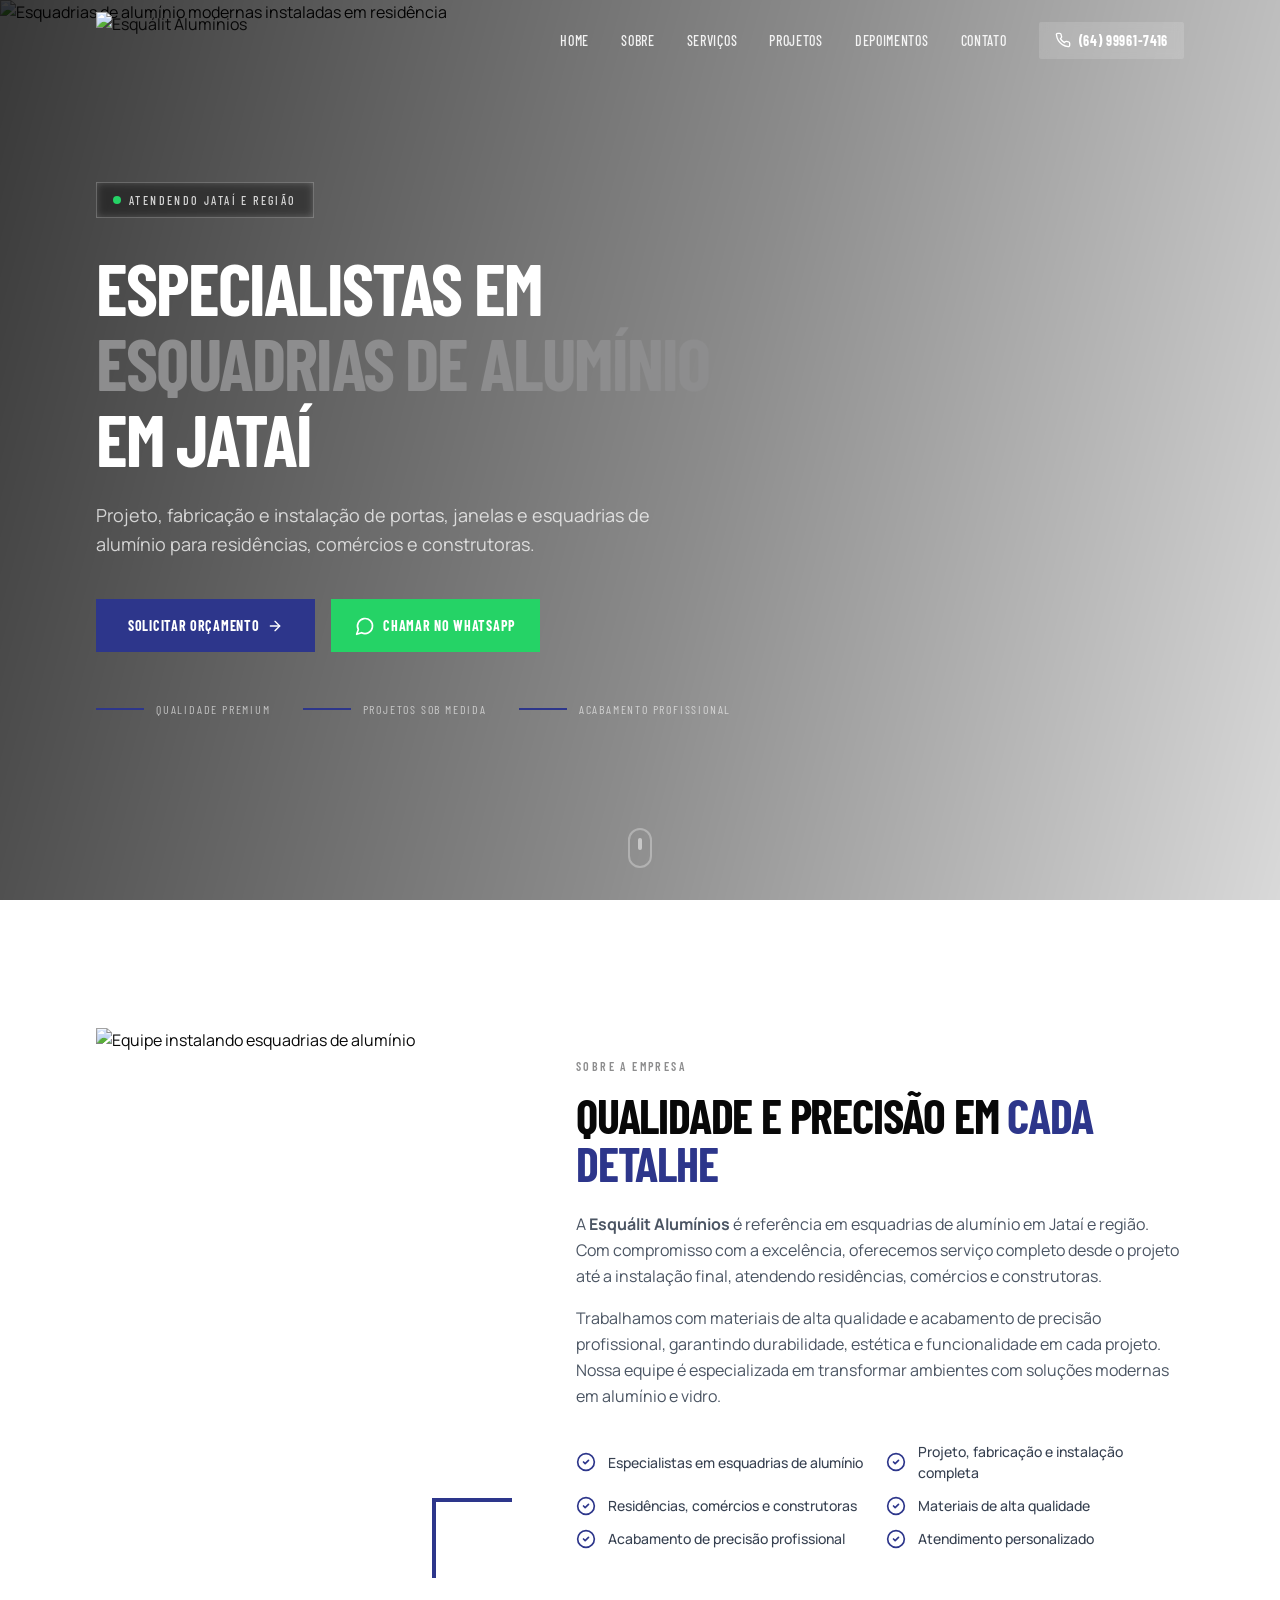
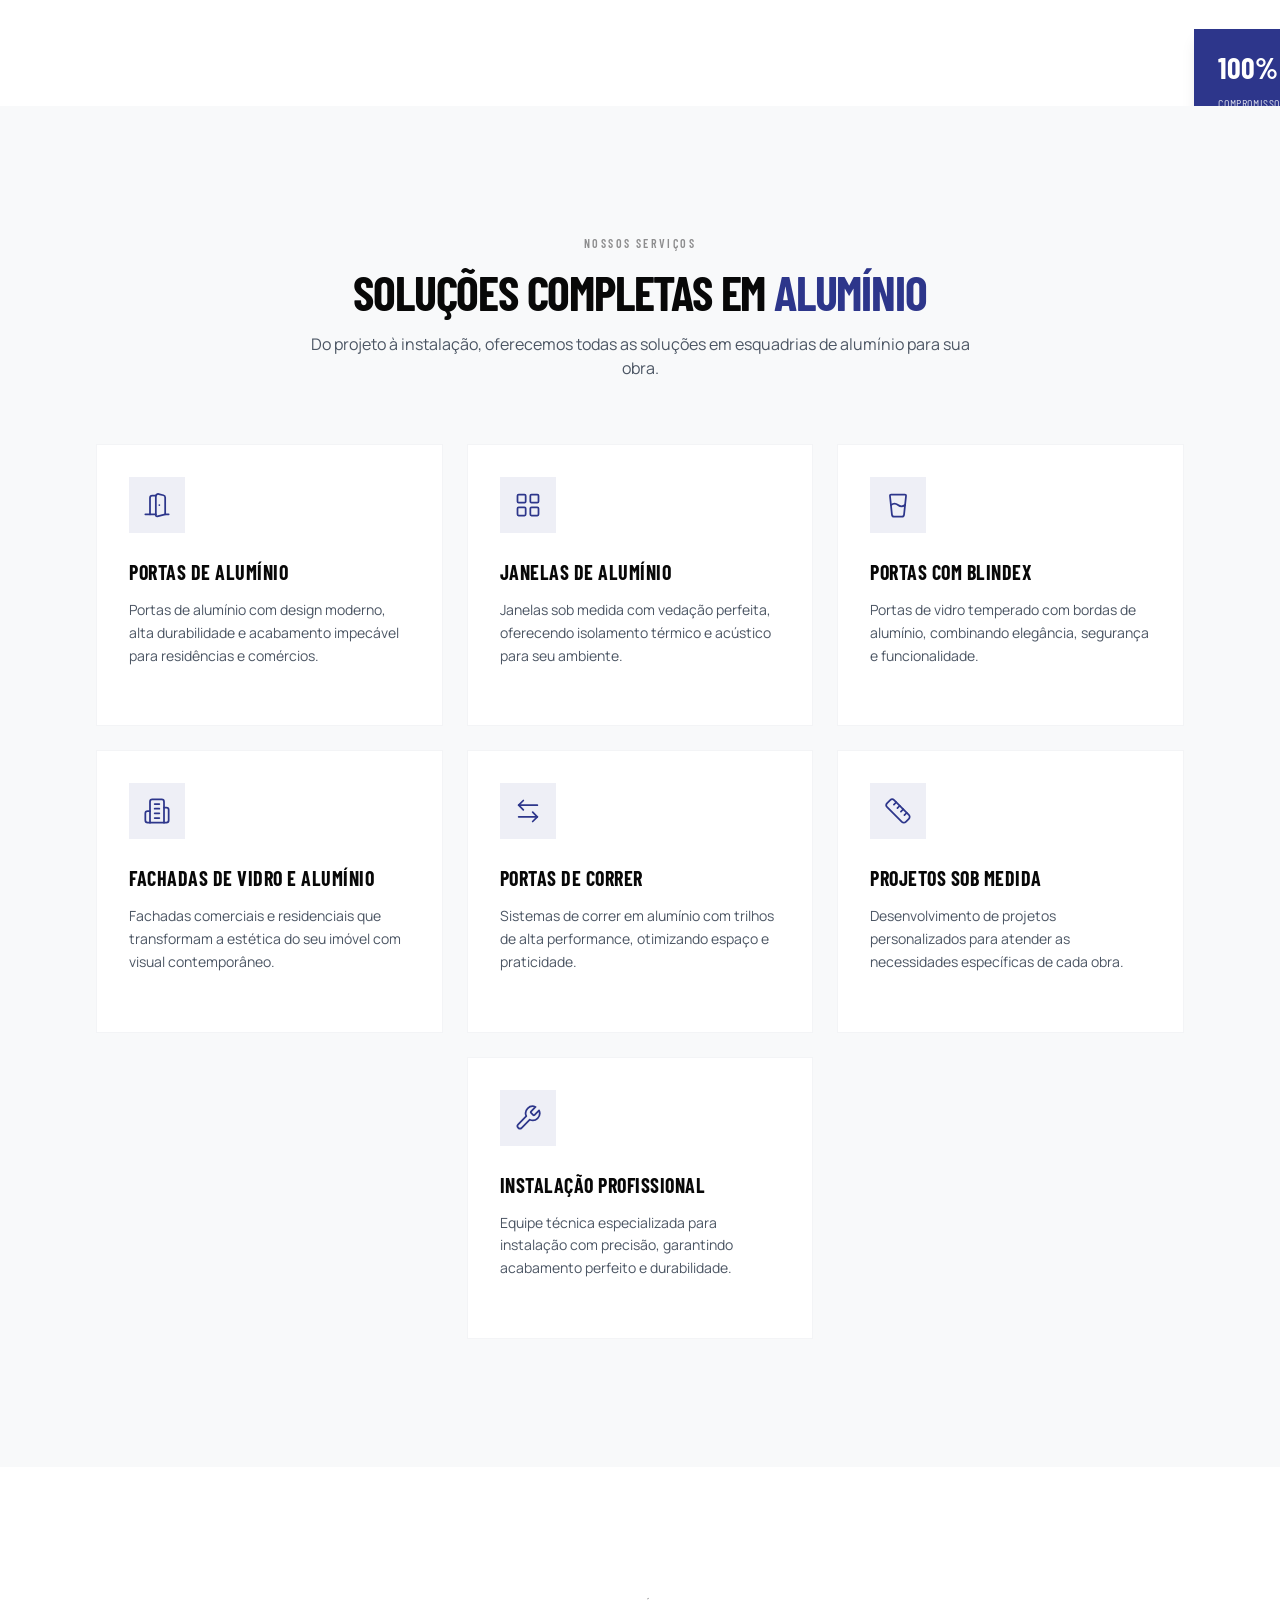
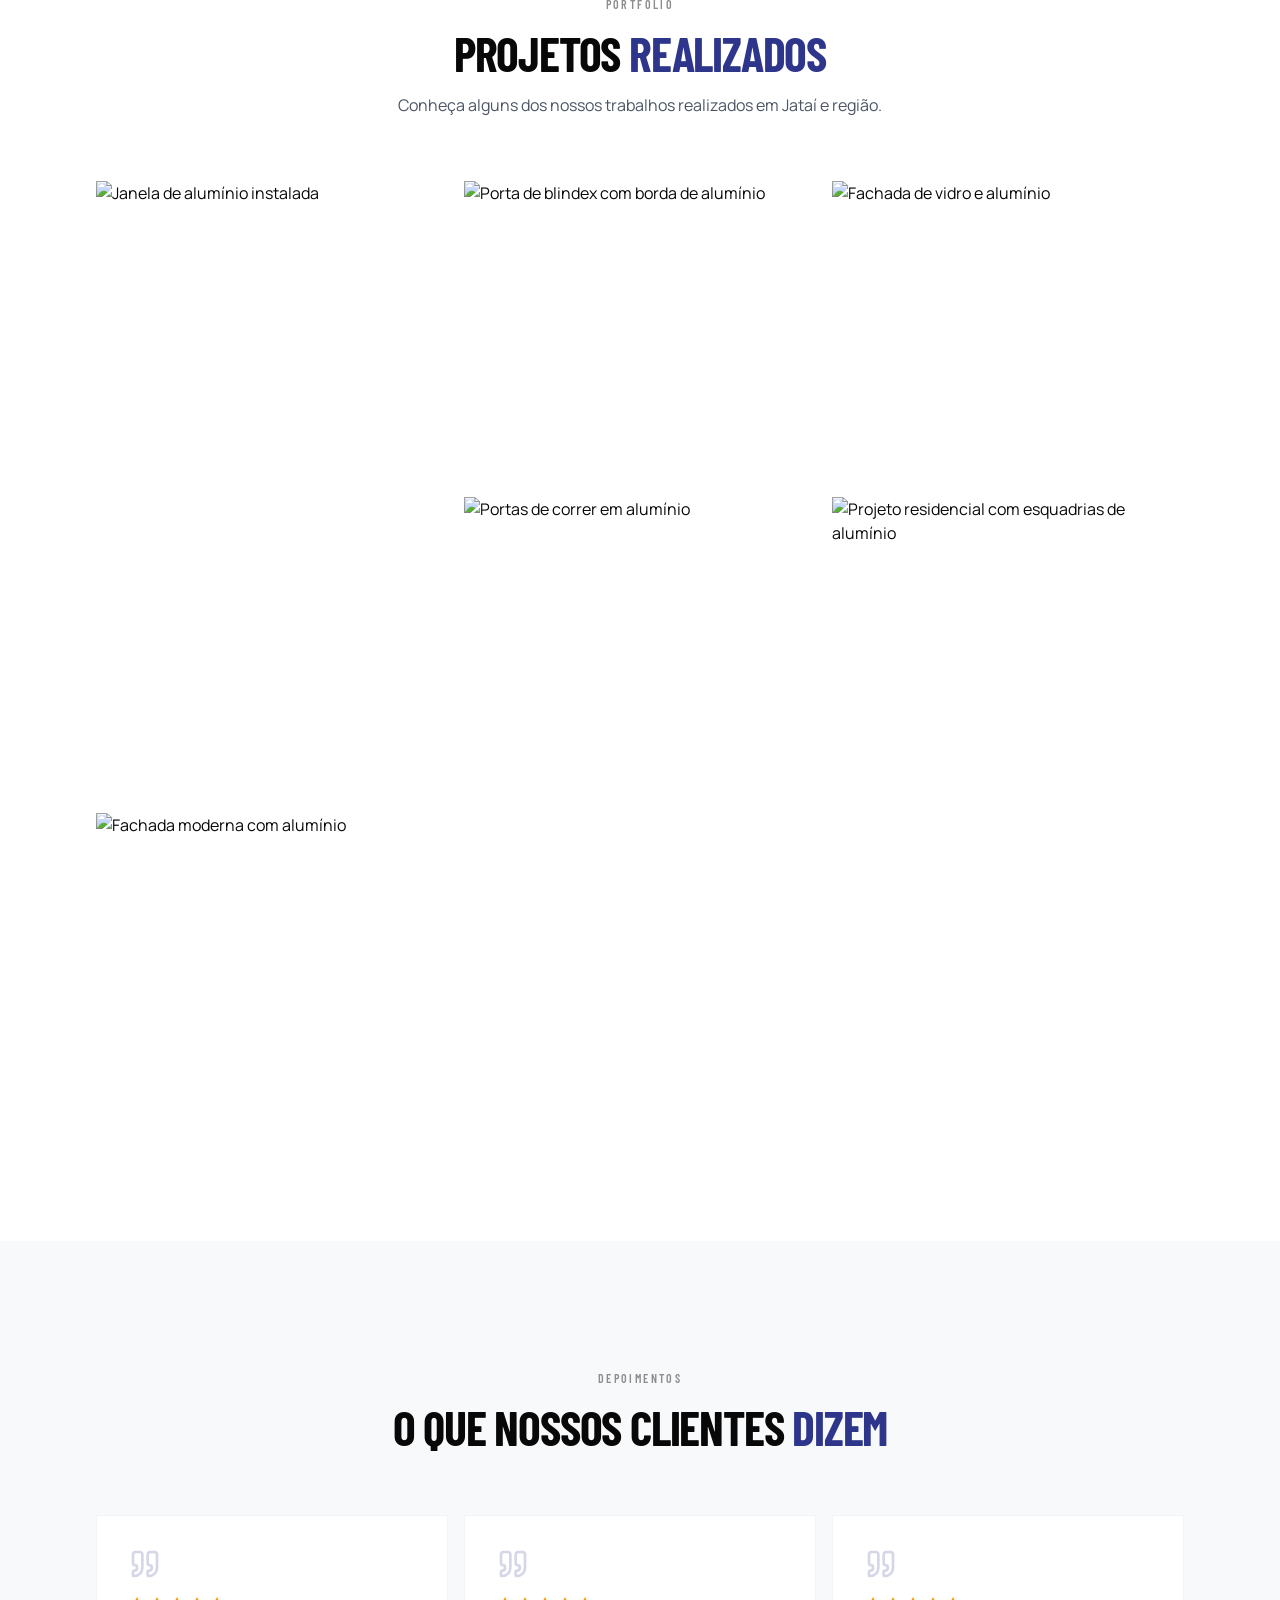
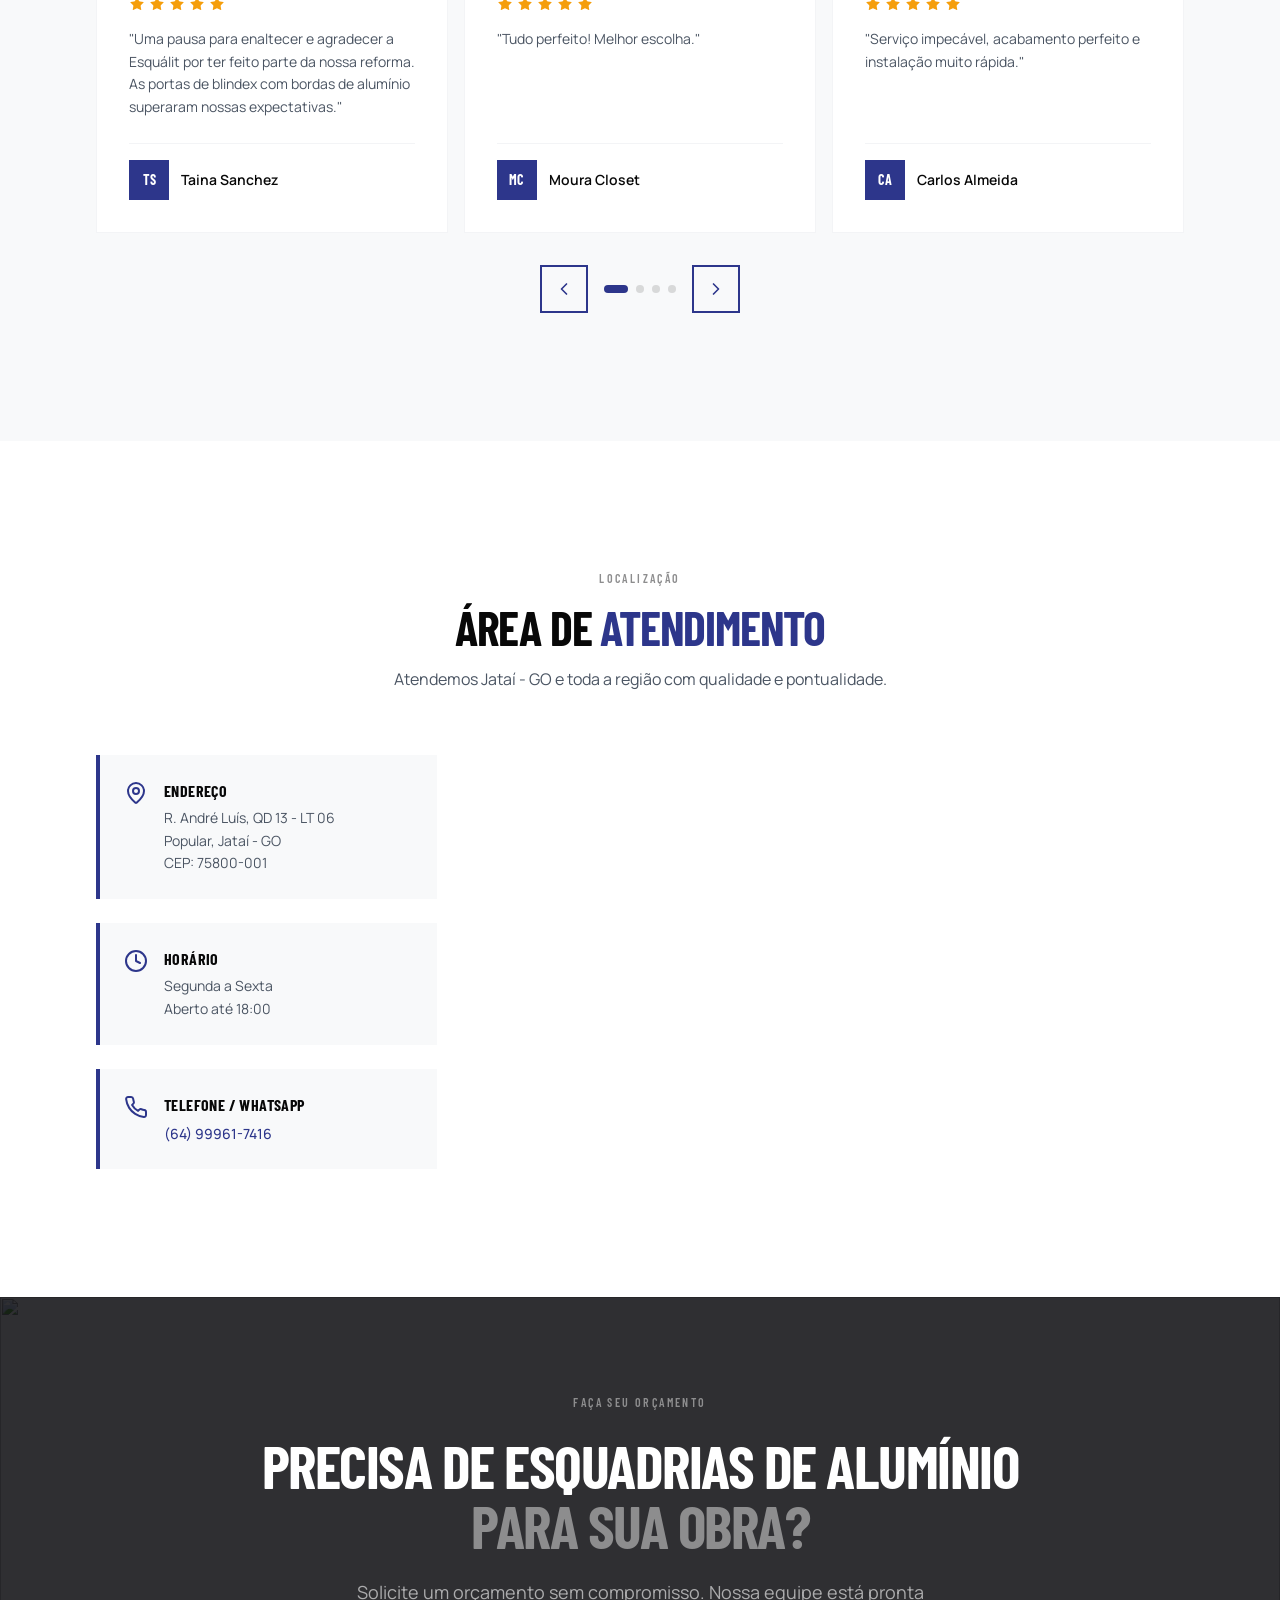
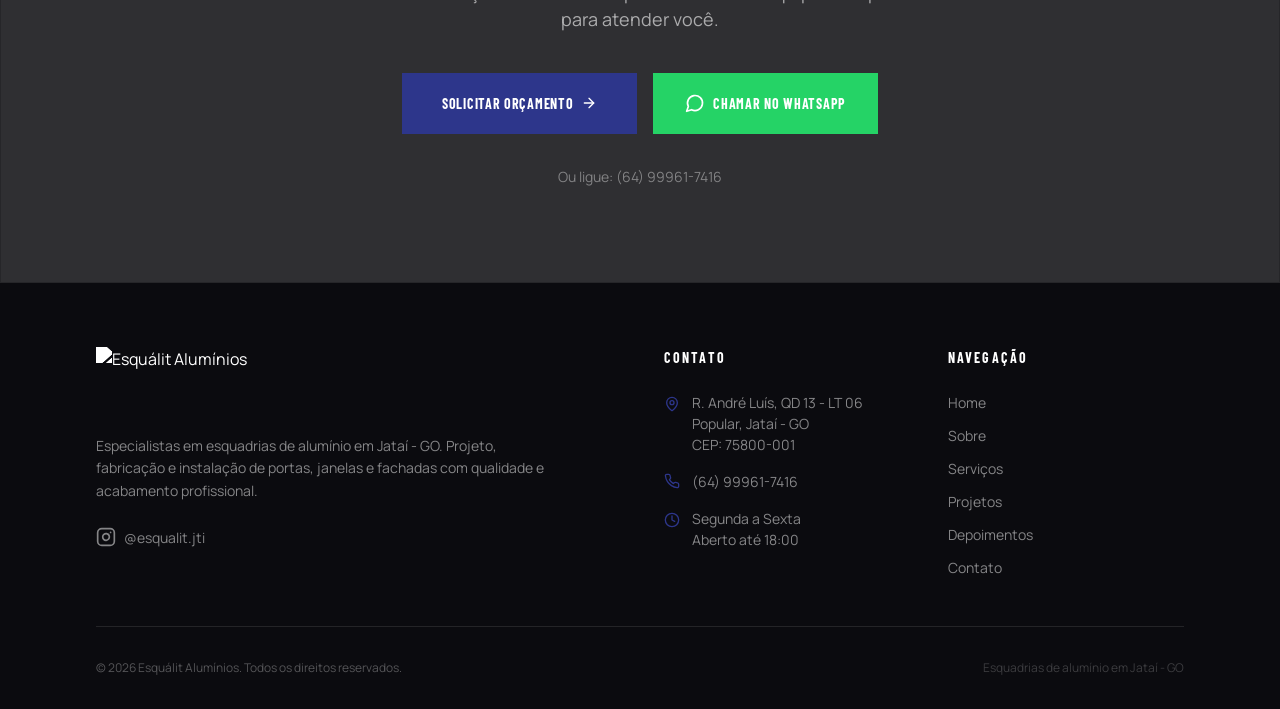
==== esqualit.html @ 64d0a2aa "Add files via upload" ====
<!DOCTYPE html>
<html lang="pt-BR">
<head>
  <meta charset="UTF-8">
  <meta name="viewport" content="width=device-width, initial-scale=1.0">
  <title>Esquálit Alumínios — Esquadrias de Alumínio em Jataí - GO</title>
  <meta name="description" content="Especialistas em esquadrias de alumínio em Jataí - GO. Projeto, fabricação e instalação de portas, janelas e fachadas com qualidade e acabamento profissional.">
  <link rel="preconnect" href="https://fonts.googleapis.com">
  <link rel="preconnect" href="https://fonts.gstatic.com" crossorigin>
  <link href="https://fonts.googleapis.com/css2?family=Barlow+Condensed:wght@400;500;600;700&family=Manrope:wght@400;500;600;700&display=swap" rel="stylesheet">
  <style>
    /* =============================================
       ROOT & RESET
    ============================================= */
    :root {
      --primary:        #2D368B;
      --primary-dark:   #1E2460;
      --dark:           #080808;
      --bg-light:       #F8F9FA;
      --bg-black:       #0B0B0F;
      --gray:           #8D8D8E;
      --gray-100:       rgb(243 244 246);
      --gray-600:       rgb(75 85 99);
      --gray-700:       rgb(55 65 81);
      --whatsapp:       #25D366;
      --whatsapp-dark:  #128C7E;
      --star:           #F59E0B;
      --font-display:   "Barlow Condensed", sans-serif;
      --font-body:      "Manrope", sans-serif;
      --max-w:          80rem;
    }

    *, *::before, *::after {
      box-sizing: border-box;
      margin: 0;
      padding: 0;
    }

    html {
      scroll-behavior: smooth;
      -webkit-font-smoothing: antialiased;
      -webkit-tap-highlight-color: rgba(0,0,0,0);
    }

    body {
      font-family: var(--font-body);
      color: var(--dark);
      background: #fff;
      overflow-x: hidden;
      line-height: 1.5;
    }

    img, svg { display: block; vertical-align: middle; }
    p  { margin: 0; }
    h1, h2, h3, h4 { font-size: inherit; font-weight: inherit; }
    strong { font-weight: 700; }
    a { color: inherit; text-decoration: inherit; }
    button {
      font-family: inherit;
      font-size: 100%;
      font-weight: inherit;
      line-height: inherit;
      letter-spacing: inherit;
      color: inherit;
      background: none;
      border: none;
      cursor: pointer;
      padding: 0;
      margin: 0;
    }
    iframe { display: block; vertical-align: middle; }

    /* =============================================
       ANIMATIONS
    ============================================= */
    @keyframes fadeIn {
      from { opacity: 0; }
      to   { opacity: 1; }
    }

    @keyframes fadeInUp {
      from { opacity: 0; transform: translateY(24px); }
      to   { opacity: 1; transform: translateY(0); }
    }

    @keyframes float {
      0%, 100% { transform: translateX(-50%) translateY(0); }
      50%       { transform: translateX(-50%) translateY(-8px); }
    }

    @keyframes bounce {
      0%, 100% { transform: translateY(0); }
      50%       { transform: translateY(6px); }
    }

    .animate-fade-in {
      animation: fadeIn 0.5s ease-out forwards;
    }

    .animate-fade-in-up {
      opacity: 0;
      animation: fadeInUp 0.6s ease-out forwards;
    }

    .animate-float {
      position: absolute;
      bottom: 2rem;
      left: 50%;
      transform: translateX(-50%);
      animation: float 2.5s ease-in-out infinite;
    }

    .animate-bounce {
      animation: bounce 1.2s ease-in-out infinite;
    }

    /* =============================================
       REVEAL SECTIONS
    ============================================= */
    .reveal-section {
      opacity: 0;
      transform: translateY(30px);
      transition: opacity 0.7s ease-out, transform 0.7s ease-out;
    }

    .reveal-section.revealed {
      opacity: 1;
      transform: translateY(0);
    }

    /* =============================================
       LAYOUT UTILITIES
    ============================================= */
    .container {
      max-width: var(--max-w);
      margin-left: auto;
      margin-right: auto;
      padding-left: 1.5rem;
      padding-right: 1.5rem;
    }

    @media (min-width: 768px) {
      .container {
        padding-left: 3rem;
        padding-right: 3rem;
      }
    }

    @media (min-width: 1024px) {
      .container {
        padding-left: 6rem;
        padding-right: 6rem;
      }
    }

    .section-header {
      text-align: center;
      margin-bottom: 4rem;
    }

    .section-tag {
      font-family: var(--font-display);
      font-size: 0.75rem;
      font-weight: 600;
      text-transform: uppercase;
      letter-spacing: 0.2em;
      color: var(--gray);
      display: block;
      margin-bottom: 1rem;
    }

    .section-title {
      font-family: var(--font-display);
      font-size: 2.25rem;
      font-weight: 700;
      text-transform: uppercase;
      letter-spacing: -0.025em;
      color: var(--dark);
      line-height: 1.25;
      margin-bottom: 1rem;
    }

    .section-title .accent { color: var(--primary); }

    @media (min-width: 768px) {
      .section-title { font-size: 3rem; line-height: 1; }
    }

    .section-desc {
      font-size: 1rem;
      color: var(--gray-600);
      max-width: 42rem;
      margin-left: auto;
      margin-right: auto;
    }

    /* =============================================
       BUTTONS
    ============================================= */
    .btn-primary {
      font-family: var(--font-display);
      display: inline-flex;
      align-items: center;
      justify-content: center;
      gap: 0.5rem;
      background: var(--primary);
      color: #fff;
      padding: 1rem 2rem;
      font-size: 0.875rem;
      font-weight: 700;
      text-transform: uppercase;
      letter-spacing: 0.05em;
      transition: background 0.15s, transform 0.3s, box-shadow 0.3s;
    }

    .btn-primary:hover {
      background: var(--primary-dark);
      transform: translateY(-2px);
      box-shadow: rgba(45, 54, 139, 0.25) 0px 8px 20px;
    }

    .btn-whatsapp {
      font-family: var(--font-display);
      display: inline-flex;
      align-items: center;
      justify-content: center;
      gap: 0.5rem;
      background: var(--whatsapp);
      color: #fff;
      padding: 1rem 1.5rem;
      font-size: 0.875rem;
      font-weight: 700;
      text-transform: uppercase;
      letter-spacing: 0.05em;
      transition: all 0.15s;
    }

    .btn-whatsapp:hover {
      background: var(--whatsapp-dark);
      transform: scale(1.05);
    }

    /* =============================================
       NAVBAR
    ============================================= */
    #navbar {
      position: fixed;
      top: 0; left: 0; right: 0;
      z-index: 50;
      background: transparent;
      transition: all 300ms;
    }

    #navbar.scrolled {
      background: rgba(255,255,255,0.97);
      backdrop-filter: blur(12px);
      box-shadow: 0 1px 20px rgba(0,0,0,0.08);
    }

    .navbar-inner {
      max-width: var(--max-w);
      margin: auto;
      padding: 0 1.5rem;
      display: flex;
      align-items: center;
      justify-content: space-between;
      height: 5rem;
    }

    @media (min-width: 768px) { .navbar-inner { padding: 0 3rem; } }
    @media (min-width: 1024px) { .navbar-inner { padding: 0 6rem; } }

    .navbar-logo img {
      height: 3.5rem;
      width: auto;
      object-fit: contain;
      flex-shrink: 0;
    }

    .navbar-logo img.logo-dark { display: none; }

    #navbar.scrolled .navbar-logo img.logo-light { display: none; }
    #navbar.scrolled .navbar-logo img.logo-dark  { display: block; }

    .navbar-links {
      display: none;
      align-items: center;
      gap: 2rem;
    }

    @media (min-width: 768px) { .navbar-links { display: flex; } }

    .nav-link {
      font-family: var(--font-display);
      font-size: 0.875rem;
      font-weight: 500;
      text-transform: uppercase;
      letter-spacing: 0.05em;
      color: rgba(255,255,255,0.9);
      transition: color 0.15s;
      position: relative;
    }

    .nav-link::after {
      content: "";
      position: absolute;
      bottom: -2px; left: 0;
      width: 0; height: 2px;
      background: var(--primary);
      transition: width 0.3s;
    }

    .nav-link:hover { color: #fff; }
    .nav-link:hover::after { width: 100%; }

    #navbar.scrolled .nav-link { color: rgba(0,0,0,0.7); }
    #navbar.scrolled .nav-link:hover { color: var(--dark); }

    .navbar-phone {
      font-family: var(--font-display);
      display: flex;
      align-items: center;
      gap: 0.5rem;
      padding: 0.5rem 1rem;
      border-radius: 2px;
      font-size: 0.875rem;
      font-weight: 700;
      text-transform: uppercase;
      letter-spacing: 0.05em;
      background: rgba(255,255,255,0.15);
      color: #fff;
      backdrop-filter: blur(4px);
      transition: all 0.15s;
    }

    .navbar-phone:hover { background: rgba(255,255,255,0.25); }

    #navbar.scrolled .navbar-phone {
      background: var(--primary);
      color: #fff;
    }

    #navbar.scrolled .navbar-phone:hover { background: var(--primary-dark); }

    .navbar-toggle {
      display: flex;
      align-items: center;
      justify-content: center;
      padding: 0.5rem;
      color: #fff;
      transition: color 0.15s;
    }

    #navbar.scrolled .navbar-toggle { color: var(--dark); }

    @media (min-width: 768px) { .navbar-toggle { display: none; } }

    /* Mobile Menu */
    .mobile-menu {
      overflow: hidden;
      max-height: 0;
      transition: max-height 0.3s ease;
      background: rgba(255,255,255,0.97);
      backdrop-filter: blur(12px);
    }

    .mobile-menu.open { max-height: 600px; }

    .mobile-menu-inner {
      padding: 1rem 1.5rem;
      display: flex;
      flex-direction: column;
      gap: 0.25rem;
    }

    .mobile-nav-link {
      font-family: var(--font-display);
      display: block;
      padding: 0.75rem 1rem;
      color: #374151;
      font-size: 0.875rem;
      font-weight: 600;
      text-transform: uppercase;
      letter-spacing: 0.05em;
      transition: all 0.15s;
    }

    .mobile-nav-link:hover {
      color: var(--primary);
      background: rgba(45, 54, 139, 0.05);
    }

    .mobile-phone-btn {
      font-family: var(--font-display);
      margin-top: 0.5rem;
      display: flex;
      align-items: center;
      justify-content: center;
      gap: 0.5rem;
      padding: 0.75rem 1rem;
      background: var(--primary);
      color: #fff;
      font-size: 0.875rem;
      font-weight: 700;
      text-transform: uppercase;
      letter-spacing: 0.05em;
    }

    /* =============================================
       HERO
    ============================================= */
    #home {
      position: relative;
      min-height: 100vh;
      display: flex;
      align-items: center;
      justify-content: flex-start;
      overflow: hidden;
    }

    .hero-bg {
      position: absolute;
      inset: 0;
    }

    .hero-bg img {
      width: 100%;
      height: 100%;
      object-fit: cover;
    }

    .hero-overlay {
      position: absolute;
      inset: 0;
      background: linear-gradient(
        105deg,
        rgba(0,0,0,0.78) 0%,
        rgba(0,0,0,0.45) 55%,
        rgba(0,0,0,0.15) 100%
      );
    }

    .hero-content {
      position: relative;
      z-index: 10;
      max-width: var(--max-w);
      margin: auto;
      padding: 8rem 1.5rem 8rem;
      width: 100%;
    }

    @media (min-width: 768px) {
      .hero-content {
        padding: 0 3rem;
        min-height: 100vh;
        display: flex;
        flex-direction: column;
        justify-content: center;
      }
    }

    @media (min-width: 1024px) {
      .hero-content { padding-left: 6rem; padding-right: 6rem; }
    }

    .hero-inner { max-width: 48rem; }

    .hero-badge {
      display: inline-flex;
      align-items: center;
      gap: 0.5rem;
      padding: 0.5rem 1rem;
      background: rgba(255,255,255,0.1);
      backdrop-filter: blur(4px);
      border: 1px solid rgba(255,255,255,0.2);
      margin-bottom: 2rem;
      animation-delay: 0.2s;
      animation-fill-mode: forwards;
    }

    .hero-badge-dot {
      width: 0.5rem;
      height: 0.5rem;
      background: var(--whatsapp);
      border-radius: 50%;
    }

    .hero-badge span {
      font-family: var(--font-display);
      color: rgba(255,255,255,0.8);
      font-size: 0.75rem;
      text-transform: uppercase;
      letter-spacing: 0.2em;
      font-weight: 500;
    }

    .hero-title {
      font-family: var(--font-display);
      font-size: 2.25rem;
      font-weight: 700;
      text-transform: uppercase;
      letter-spacing: -0.025em;
      color: #fff;
      line-height: 1.05;
      margin-bottom: 1.5rem;
      animation-delay: 0.4s;
      animation-fill-mode: forwards;
    }

    .hero-title .accent { color: var(--gray); }

    @media (min-width: 640px) { .hero-title { font-size: 3rem; } }
    @media (min-width: 1024px) { .hero-title { font-size: 4.5rem; } }

    .hero-desc {
      font-size: 1rem;
      color: rgba(255,255,255,0.75);
      line-height: 1.625;
      max-width: 36rem;
      margin-bottom: 2.5rem;
      animation-delay: 0.6s;
      animation-fill-mode: forwards;
    }

    @media (min-width: 768px) { .hero-desc { font-size: 1.125rem; } }

    .hero-buttons {
      display: flex;
      flex-direction: column;
      gap: 1rem;
      animation-delay: 0.8s;
      animation-fill-mode: forwards;
    }

    @media (min-width: 640px) { .hero-buttons { flex-direction: row; } }

    .hero-features {
      display: flex;
      flex-wrap: wrap;
      align-items: center;
      gap: 2rem;
      margin-top: 3rem;
      animation-delay: 1s;
      animation-fill-mode: forwards;
    }

    .hero-feature {
      display: flex;
      align-items: center;
      gap: 0.75rem;
    }

    .hero-feature-line {
      width: 3rem;
      height: 2px;
      background: var(--primary);
      flex-shrink: 0;
    }

    .hero-feature span {
      font-family: var(--font-display);
      font-size: 0.75rem;
      color: rgba(255,255,255,0.6);
      text-transform: uppercase;
      letter-spacing: 0.15em;
    }

    /* Scroll indicator */
    .scroll-indicator {
      width: 1.5rem;
      height: 2.5rem;
      border: 2px solid rgba(255,255,255,0.3);
      border-radius: 9999px;
      display: flex;
      align-items: flex-start;
      justify-content: center;
      padding: 0.5rem;
    }

    .scroll-dot {
      width: 0.375rem;
      height: 0.75rem;
      background: rgba(255,255,255,0.5);
      border-radius: 9999px;
    }

    /* =============================================
       SOBRE
    ============================================= */
    #sobre {
      background: #fff;
      padding: 5rem 0;
    }

    @media (min-width: 768px) { #sobre { padding: 8rem 0; } }

    .sobre-grid {
      display: grid;
      grid-template-columns: 1fr;
      gap: 3rem;
      align-items: center;
    }

    @media (min-width: 768px) {
      .sobre-grid {
        grid-template-columns: repeat(12, 1fr);
        gap: 4rem;
      }

      .sobre-img-col  { grid-column: span 5; }
      .sobre-text-col { grid-column: span 7; }
    }

    .sobre-img-wrap {
      position: relative;
      overflow: hidden;
    }

    .sobre-img-wrap img {
      width: 100%;
      height: 400px;
      object-fit: cover;
    }

    @media (min-width: 768px) { .sobre-img-wrap img { height: 550px; } }

    .sobre-img-border {
      position: absolute;
      bottom: -1rem;
      right: -1rem;
      width: 6rem;
      height: 6rem;
      border: 4px solid var(--primary);
      z-index: -1;
    }

    .sobre-badge {
      position: absolute;
      bottom: -1.5rem;
      left: -1rem;
      background: var(--primary);
      color: #fff;
      padding: 1rem 1.5rem;
      box-shadow: 0 10px 15px -3px rgba(0,0,0,0.1), 0 4px 6px -4px rgba(0,0,0,0.1);
    }

    @media (min-width: 768px) {
      .sobre-badge { left: auto; right: -1.5rem; }
    }

    .sobre-badge-num {
      font-family: var(--font-display);
      font-size: 1.875rem;
      font-weight: 700;
      display: block;
    }

    .sobre-badge-label {
      font-family: var(--font-display);
      font-size: 0.75rem;
      text-transform: uppercase;
      letter-spacing: 0.05em;
      color: rgba(255,255,255,0.8);
    }

    .sobre-text-col .section-tag { text-align: left; }

    .sobre-title {
      font-family: var(--font-display);
      font-size: 2.25rem;
      font-weight: 700;
      text-transform: uppercase;
      letter-spacing: -0.025em;
      color: var(--dark);
      line-height: 1.25;
      margin-bottom: 1.5rem;
    }

    .sobre-title .accent { color: var(--primary); }

    @media (min-width: 768px) { .sobre-title { font-size: 3rem; line-height: 1; } }

    .sobre-p {
      font-size: 1rem;
      color: var(--gray-600);
      line-height: 1.625;
      margin-bottom: 1rem;
    }

    .sobre-p:last-of-type { margin-bottom: 2rem; }

    .sobre-features {
      display: grid;
      grid-template-columns: 1fr;
      gap: 0.75rem;
    }

    @media (min-width: 640px) {
      .sobre-features { grid-template-columns: repeat(2, 1fr); }
    }

    .sobre-feature {
      display: flex;
      align-items: center;
      gap: 0.75rem;
    }

    .sobre-feature svg {
      width: 1.25rem;
      height: 1.25rem;
      color: var(--primary);
      flex-shrink: 0;
    }

    .sobre-feature span {
      font-size: 0.875rem;
      color: var(--gray-700);
      font-weight: 500;
    }

    /* =============================================
       SERVIÇOS
    ============================================= */
    #servicos {
      background: var(--bg-light);
      padding: 5rem 0;
    }

    @media (min-width: 768px) { #servicos { padding: 8rem 0; } }

    .services-grid {
      display: grid;
      grid-template-columns: 1fr;
      gap: 1.5rem;
    }

    @media (min-width: 768px) {
      .services-grid { grid-template-columns: repeat(2, 1fr); }
    }

    @media (min-width: 1024px) {
      .services-grid { grid-template-columns: repeat(3, 1fr); }
    }

    .service-card {
      position: relative;
      background: #fff;
      border: 1px solid var(--gray-100);
      padding: 2rem;
      height: 100%;
      display: flex;
      flex-direction: column;
      align-items: flex-start;
      transition: transform 0.3s, border-color 0.3s, box-shadow 0.3s;
    }

    .service-card:hover {
      transform: translateY(-4px);
      border-color: rgba(45, 54, 139, 0.3);
      box-shadow: rgba(45, 54, 139, 0.12) 0px 12px 24px;
    }

    .service-card:last-child {
      grid-column: 1;
    }

    @media (min-width: 1024px) {
      .service-card:last-child { grid-column-start: 2; }
    }

    .service-icon {
      width: 3.5rem;
      height: 3.5rem;
      display: flex;
      align-items: center;
      justify-content: center;
      background: rgba(45, 54, 139, 0.08);
      color: var(--primary);
      margin-bottom: 1.5rem;
      transition: background 0.3s, color 0.3s;
    }

    .service-card:hover .service-icon {
      background: var(--primary);
      color: #fff;
    }

    .service-icon svg {
      width: 1.75rem;
      height: 1.75rem;
    }

    .service-title {
      font-family: var(--font-display);
      font-size: 1.25rem;
      font-weight: 700;
      color: var(--dark);
      text-transform: uppercase;
      letter-spacing: 0.025em;
      margin-bottom: 0.75rem;
    }

    .service-desc {
      font-size: 0.875rem;
      color: var(--gray-600);
      line-height: 1.625;
      flex: 1;
    }

    .service-line {
      margin-top: 1.5rem;
      width: 0;
      height: 2px;
      background: var(--primary);
      transition: width 0.5s;
    }

    .service-card:hover .service-line { width: 100%; }

    /* =============================================
       PROJETOS
    ============================================= */
    #projetos {
      background: #fff;
      padding: 5rem 0;
    }

    @media (min-width: 768px) { #projetos { padding: 8rem 0; } }

    .projects-grid {
      display: grid;
      grid-template-columns: 1fr;
      gap: 1rem;
    }

    @media (min-width: 768px) {
      .projects-grid { grid-template-columns: repeat(2, 1fr); }
    }

    @media (min-width: 1024px) {
      .projects-grid { grid-template-columns: repeat(3, 1fr); }
    }

    .portfolio-item {
      position: relative;
      cursor: pointer;
      overflow: hidden;
    }

    @media (min-width: 768px) {
      .portfolio-item.row-span-2 { grid-row: span 2; }
    }

    .portfolio-item img {
      width: 100%;
      object-fit: cover;
      height: 300px;
      transition: transform 0.5s;
      display: block;
    }

    @media (min-width: 768px) {
      .portfolio-item.row-span-2 img { height: 100%; }
    }

    .portfolio-item:hover img { transform: scale(1.08); }

    .portfolio-overlay {
      position: absolute;
      inset: 0;
      background: rgba(45, 54, 139, 0.8);
      display: flex;
      flex-direction: column;
      align-items: center;
      justify-content: center;
      opacity: 0;
      transition: opacity 0.3s;
    }

    .portfolio-item:hover .portfolio-overlay { opacity: 1; }

    .portfolio-label {
      font-family: var(--font-display);
      color: #fff;
      font-size: 1.125rem;
      font-weight: 700;
      text-transform: uppercase;
      letter-spacing: 0.05em;
    }

    .portfolio-divider {
      width: 2rem;
      height: 2px;
      background: rgba(255,255,255,0.5);
      margin-top: 0.75rem;
    }

    /* =============================================
       DEPOIMENTOS
    ============================================= */
    #depoimentos {
      background: var(--bg-light);
      padding: 5rem 0;
    }

    @media (min-width: 768px) { #depoimentos { padding: 8rem 0; } }

    .carousel-wrap { position: relative; width: 100%; }

    .carousel-viewport { overflow: hidden; }

    .carousel-track {
      display: flex;
      margin-left: -1rem;
      transition: transform 0.4s ease;
    }

    .carousel-slide {
      flex-shrink: 0;
      flex-grow: 0;
      padding-left: 1rem;
      flex-basis: 100%;
    }

    @media (min-width: 768px) { .carousel-slide { flex-basis: 50%; } }
    @media (min-width: 1024px) { .carousel-slide { flex-basis: 33.3333%; } }

    .testimonial-card {
      background: #fff;
      border: 1px solid var(--gray-100);
      padding: 2rem;
      height: 100%;
      display: flex;
      flex-direction: column;
      transition: box-shadow 0.3s;
    }

    .testimonial-quote-icon {
      width: 2rem;
      height: 2rem;
      color: rgba(45, 54, 139, 0.2);
      margin-bottom: 1rem;
    }

    .testimonial-stars {
      display: flex;
      gap: 0.25rem;
      margin-bottom: 1rem;
    }

    .testimonial-stars svg {
      width: 1rem;
      height: 1rem;
      fill: var(--star);
      color: var(--star);
    }

    .testimonial-text {
      font-size: 0.875rem;
      color: var(--gray-600);
      line-height: 1.625;
      flex: 1;
      margin-bottom: 1.5rem;
    }

    .testimonial-footer {
      display: flex;
      align-items: center;
      gap: 0.75rem;
      border-top: 1px solid var(--gray-100);
      padding-top: 1rem;
    }

    .testimonial-avatar {
      width: 2.5rem;
      height: 2.5rem;
      background: var(--primary);
      display: flex;
      align-items: center;
      justify-content: center;
      color: #fff;
      font-family: var(--font-display);
      font-size: 0.875rem;
      font-weight: 700;
      text-transform: uppercase;
      flex-shrink: 0;
    }

    .testimonial-name {
      font-size: 0.875rem;
      font-weight: 600;
      color: var(--dark);
    }

    /* Carousel controls */
    .carousel-controls {
      display: flex;
      align-items: center;
      justify-content: center;
      gap: 1rem;
      margin-top: 2rem;
    }

    .carousel-btn {
      width: 3rem;
      height: 3rem;
      display: flex;
      align-items: center;
      justify-content: center;
      border: 2px solid var(--primary);
      color: var(--primary);
      transition: all 0.15s;
      cursor: pointer;
    }

    .carousel-btn:hover {
      background: var(--primary);
      color: #fff;
    }

    .carousel-btn svg { width: 1.25rem; height: 1.25rem; }

    .carousel-dots { display: flex; gap: 0.5rem; align-items: center; }

    .carousel-dot {
      width: 0.5rem;
      height: 0.5rem;
      border-radius: 9999px;
      background: rgba(141, 141, 142, 0.3);
      cursor: pointer;
      transition: all 0.3s;
      border: none;
      padding: 0;
    }

    .carousel-dot.active {
      background: var(--primary);
      width: 1.5rem;
    }

    .carousel-dot:hover { background: var(--gray); }

    /* =============================================
       ATENDIMENTO
    ============================================= */
    #atendimento {
      background: #fff;
      padding: 5rem 0;
    }

    @media (min-width: 768px) { #atendimento { padding: 8rem 0; } }

    .atendimento-grid {
      display: grid;
      grid-template-columns: 1fr;
      gap: 2rem;
    }

    @media (min-width: 1024px) {
      .atendimento-grid { grid-template-columns: repeat(3, 1fr); }
    }

    .atendimento-info {
      display: flex;
      flex-direction: column;
      gap: 1.5rem;
    }

    @media (min-width: 1024px) { .atendimento-info { grid-column: span 1; } }

    .info-card {
      background: var(--bg-light);
      padding: 1.5rem;
      border-left: 4px solid var(--primary);
      display: flex;
      align-items: flex-start;
      gap: 1rem;
    }

    .info-card-icon {
      width: 1.5rem;
      height: 1.5rem;
      color: var(--primary);
      flex-shrink: 0;
      margin-top: 0.125rem;
    }

    .info-card h3 {
      font-family: var(--font-display);
      font-size: inherit;
      font-weight: 700;
      color: var(--dark);
      text-transform: uppercase;
      letter-spacing: 0.025em;
      margin-bottom: 0.25rem;
    }

    .info-card p {
      font-size: 0.875rem;
      color: var(--gray-600);
      line-height: 1.625;
    }

    .info-card a {
      font-size: 0.875rem;
      color: var(--primary);
      font-weight: 500;
    }

    .info-card a:hover { text-decoration: underline; }

    .map-container {
      height: 100%;
    }

    @media (min-width: 1024px) { .map-container { grid-column: span 2; } }

    .map-container iframe {
      width: 100%;
      height: 100%;
      min-height: 400px;
      border: 0;
      filter: grayscale(20%);
      transition: filter 0.3s;
    }

    @media (min-width: 768px) {
      .map-container iframe { min-height: 450px; }
    }

    .map-container:hover iframe { filter: grayscale(0%); }

    /* =============================================
       CTA
    ============================================= */
    #cta {
      position: relative;
      padding: 6rem 0;
    }

    .cta-bg {
      position: absolute;
      inset: 0;
    }

    .cta-bg img {
      width: 100%;
      height: 100%;
      object-fit: cover;
    }

    .cta-overlay {
      position: absolute;
      inset: 0;
      background: rgba(11, 11, 15, 0.85);
    }

    .cta-content {
      position: relative;
      z-index: 10;
      max-width: var(--max-w);
      margin: auto;
      padding: 0 1.5rem;
      text-align: center;
    }

    @media (min-width: 768px) { .cta-content { padding: 0 3rem; } }
    @media (min-width: 1024px) { .cta-content { padding: 0 6rem; } }

    .cta-tag {
      font-family: var(--font-display);
      font-size: 0.75rem;
      font-weight: 600;
      text-transform: uppercase;
      letter-spacing: 0.2em;
      color: var(--gray);
      display: block;
      margin-bottom: 1.5rem;
    }

    .cta-title {
      font-family: var(--font-display);
      font-size: 2.25rem;
      font-weight: 700;
      text-transform: uppercase;
      letter-spacing: -0.025em;
      color: #fff;
      line-height: 1.25;
      margin-bottom: 1.5rem;
    }

    .cta-title .accent { color: var(--gray); }

    @media (min-width: 768px) { .cta-title { font-size: 3rem; line-height: 1; } }
    @media (min-width: 1024px) { .cta-title { font-size: 3.75rem; } }

    .cta-desc {
      font-size: 1rem;
      color: rgba(255,255,255,0.6);
      max-width: 36rem;
      margin: 0 auto 2.5rem;
    }

    @media (min-width: 768px) { .cta-desc { font-size: 1.125rem; } }

    .cta-buttons {
      display: flex;
      flex-direction: column;
      align-items: center;
      justify-content: center;
      gap: 1rem;
    }

    @media (min-width: 640px) { .cta-buttons { flex-direction: row; } }

    .cta-btn-primary {
      font-family: var(--font-display);
      display: inline-flex;
      align-items: center;
      gap: 0.5rem;
      background: var(--primary);
      color: #fff;
      padding: 1.25rem 2.5rem;
      font-size: 0.875rem;
      font-weight: 700;
      text-transform: uppercase;
      letter-spacing: 0.05em;
      transition: background 0.3s, transform 0.3s, box-shadow 0.3s;
    }

    .cta-btn-primary:hover {
      background: var(--primary-dark);
      transform: translateY(-2px);
      box-shadow: rgba(45, 54, 139, 0.25) 0px 8px 20px;
    }

    .cta-btn-whatsapp {
      font-family: var(--font-display);
      display: inline-flex;
      align-items: center;
      gap: 0.5rem;
      background: var(--whatsapp);
      color: #fff;
      padding: 1.25rem 2rem;
      font-size: 0.875rem;
      font-weight: 700;
      text-transform: uppercase;
      letter-spacing: 0.05em;
      transition: all 0.15s;
    }

    .cta-btn-whatsapp:hover {
      background: var(--whatsapp-dark);
      transform: scale(1.05);
    }

    .cta-phone-link {
      display: block;
      margin-top: 2rem;
      font-size: 0.875rem;
      color: rgba(255,255,255,0.4);
      transition: color 0.15s;
    }

    .cta-phone-link:hover { color: rgba(255,255,255,0.7); }

    /* =============================================
       FOOTER
    ============================================= */
    footer {
      background: var(--bg-black);
      color: #fff;
      padding-top: 4rem;
      padding-bottom: 2rem;
    }

    .footer-grid {
      display: grid;
      grid-template-columns: 1fr;
      gap: 3rem;
      margin-bottom: 3rem;
    }

    @media (min-width: 768px) {
      .footer-grid { grid-template-columns: repeat(2, 1fr); }
    }

    @media (min-width: 1024px) {
      .footer-grid { grid-template-columns: repeat(4, 1fr); }
    }

    .footer-brand { grid-column: 1; }

    @media (min-width: 1024px) { .footer-brand { grid-column: span 2; } }

    .footer-logo {
      height: 4rem;
      width: auto;
      object-fit: contain;
      margin-bottom: 1.5rem;
      filter: brightness(0) invert(1) brightness(1.2);
    }

    .footer-tagline {
      color: rgba(255,255,255,0.5);
      font-size: 0.875rem;
      line-height: 1.625;
      max-width: 28rem;
      margin-bottom: 1.5rem;
    }

    .footer-instagram {
      display: inline-flex;
      align-items: center;
      gap: 0.5rem;
      color: rgba(255,255,255,0.5);
      font-size: 0.875rem;
      transition: color 0.15s;
    }

    .footer-instagram:hover { color: #fff; }
    .footer-instagram svg { width: 1.25rem; height: 1.25rem; }

    .footer-col h4 {
      font-family: var(--font-display);
      font-size: 0.875rem;
      text-transform: uppercase;
      letter-spacing: 0.15em;
      font-weight: 700;
      color: #fff;
      margin-bottom: 1.5rem;
    }

    .footer-contact-list {
      display: flex;
      flex-direction: column;
      gap: 1rem;
    }

    .footer-contact-item {
      display: flex;
      align-items: flex-start;
      gap: 0.75rem;
    }

    .footer-contact-item.center { align-items: center; }

    .footer-contact-item svg {
      width: 1rem;
      height: 1rem;
      color: var(--primary);
      flex-shrink: 0;
      margin-top: 0.25rem;
    }

    .footer-contact-item.center svg { margin-top: 0; }

    .footer-contact-item span,
    .footer-contact-item a {
      color: rgba(255,255,255,0.5);
      font-size: 0.875rem;
      line-height: 1.5;
      transition: color 0.15s;
    }

    .footer-contact-item a:hover { color: #fff; }

    .footer-nav-list {
      display: flex;
      flex-direction: column;
      gap: 0.75rem;
    }

    .footer-nav-list a {
      color: rgba(255,255,255,0.5);
      font-size: 0.875rem;
      transition: color 0.15s;
    }

    .footer-nav-list a:hover { color: #fff; }

    .footer-bottom {
      border-top: 1px solid rgba(255,255,255,0.1);
      padding-top: 2rem;
      display: flex;
      flex-direction: column;
      align-items: center;
      justify-content: space-between;
      gap: 1rem;
    }

    @media (min-width: 768px) {
      .footer-bottom { flex-direction: row; }
    }

    .footer-copy { color: rgba(255,255,255,0.3); font-size: 0.75rem; }
    .footer-sub  { color: rgba(255,255,255,0.2); font-size: 0.75rem; }

  </style>
</head>
<body>

  <!-- =============================================
       NAVBAR
  ============================================= -->
  <nav id="navbar">
    <div class="navbar-inner">
      <a href="#home" class="navbar-logo">
        <img class="logo-light" alt="Esquálit Alumínios"
          src="https://customer-assets.emergentagent.com/job_aluminio-moderno/artifacts/bnwp6oh8_image.png">
        <img class="logo-dark" alt="Esquálit Alumínios"
          src="https://customer-assets.emergentagent.com/job_aluminio-moderno/artifacts/bnwp6oh8_image.png"
          style="filter: brightness(0) saturate(100%);">
      </a>

      <div class="navbar-links">
        <a href="#home"        class="nav-link">Home</a>
        <a href="#sobre"       class="nav-link">Sobre</a>
        <a href="#servicos"    class="nav-link">Serviços</a>
        <a href="#projetos"    class="nav-link">Projetos</a>
        <a href="#depoimentos" class="nav-link">Depoimentos</a>
        <a href="#atendimento" class="nav-link">Contato</a>
        <a href="tel:64999617416" class="navbar-phone">
          <svg xmlns="http://www.w3.org/2000/svg" width="16" height="16" viewBox="0 0 24 24"
               fill="none" stroke="currentColor" stroke-width="2"
               stroke-linecap="round" stroke-linejoin="round" aria-hidden="true">
            <path d="M22 16.92v3a2 2 0 0 1-2.18 2 19.79 19.79 0 0 1-8.63-3.07 19.5 19.5 0 0 1-6-6 19.79 19.79 0 0 1-3.07-8.67A2 2 0 0 1 4.11 2h3a2 2 0 0 1 2 1.72 12.84 12.84 0 0 0 .7 2.81 2 2 0 0 1-.45 2.11L8.09 9.91a16 16 0 0 0 6 6l1.27-1.27a2 2 0 0 1 2.11-.45 12.84 12.84 0 0 0 2.81.7A2 2 0 0 1 22 16.92z"/>
          </svg>
          (64) 99961-7416
        </a>
      </div>

      <button id="mobile-toggle" class="navbar-toggle" aria-label="Abrir menu">
        <svg id="icon-menu" xmlns="http://www.w3.org/2000/svg" width="24" height="24" viewBox="0 0 24 24"
             fill="none" stroke="currentColor" stroke-width="2"
             stroke-linecap="round" stroke-linejoin="round" aria-hidden="true">
          <path d="M4 12h16"/><path d="M4 18h16"/><path d="M4 6h16"/>
        </svg>
        <svg id="icon-close" xmlns="http://www.w3.org/2000/svg" width="24" height="24" viewBox="0 0 24 24"
             fill="none" stroke="currentColor" stroke-width="2"
             stroke-linecap="round" stroke-linejoin="round" aria-hidden="true"
             style="display:none;">
          <path d="M18 6 6 18"/><path d="m6 6 12 12"/>
        </svg>
      </button>
    </div>

    <div id="mobile-menu" class="mobile-menu">
      <div class="mobile-menu-inner">
        <a href="#home"        class="mobile-nav-link">Home</a>
        <a href="#sobre"       class="mobile-nav-link">Sobre</a>
        <a href="#servicos"    class="mobile-nav-link">Serviços</a>
        <a href="#projetos"    class="mobile-nav-link">Projetos</a>
        <a href="#depoimentos" class="mobile-nav-link">Depoimentos</a>
        <a href="#atendimento" class="mobile-nav-link">Contato</a>
        <a href="tel:64999617416" class="mobile-phone-btn">
          <svg xmlns="http://www.w3.org/2000/svg" width="16" height="16" viewBox="0 0 24 24"
               fill="none" stroke="currentColor" stroke-width="2"
               stroke-linecap="round" stroke-linejoin="round" aria-hidden="true">
            <path d="M22 16.92v3a2 2 0 0 1-2.18 2 19.79 19.79 0 0 1-8.63-3.07 19.5 19.5 0 0 1-6-6 19.79 19.79 0 0 1-3.07-8.67A2 2 0 0 1 4.11 2h3a2 2 0 0 1 2 1.72 12.84 12.84 0 0 0 .7 2.81 2 2 0 0 1-.45 2.11L8.09 9.91a16 16 0 0 0 6 6l1.27-1.27a2 2 0 0 1 2.11-.45 12.84 12.84 0 0 0 2.81.7A2 2 0 0 1 22 16.92z"/>
          </svg>
          (64) 99961-7416
        </a>
      </div>
    </div>
  </nav>

  <!-- =============================================
       HERO
  ============================================= -->
  <section id="home" class="animate-fade-in">
    <div class="hero-bg">
      <img src="https://images.unsplash.com/photo-1610369525649-fe1c49d0f1e6?crop=entropy&cs=srgb&fm=jpg&ixid=M3w4NjY2NzN8MHwxfHNlYXJjaHwyfHxtb2Rlcm4lMjBsdXh1cnklMjBob3VzZSUyMGFsdW1pbnVtJTIwd2luZG93cyUyMGZhY2FkZXxlbnwwfHx8fDE3NzMxNzQ4OTB8MA&ixlib=rb-4.1.0&q=85"
           alt="Esquadrias de alumínio modernas instaladas em residência"
           loading="eager">
      <div class="hero-overlay"></div>
    </div>

    <div class="hero-content">
      <div class="hero-inner">
        <div class="hero-badge animate-fade-in-up" style="animation-delay:0.2s;">
          <div class="hero-badge-dot"></div>
          <span>Atendendo Jataí e Região</span>
        </div>

        <h1 class="hero-title animate-fade-in-up" style="animation-delay:0.4s;">
          Especialistas em<br>
          <span class="accent">Esquadrias de Alumínio</span><br>
          em Jataí
        </h1>

        <p class="hero-desc animate-fade-in-up" style="animation-delay:0.6s;">
          Projeto, fabricação e instalação de portas, janelas e esquadrias de alumínio para residências, comércios e construtoras.
        </p>

        <div class="hero-buttons animate-fade-in-up" style="animation-delay:0.8s;">
          <a href="https://wa.me/5564999617416" target="_blank" rel="noopener noreferrer"
             class="btn-primary">
            Solicitar Orçamento
            <svg xmlns="http://www.w3.org/2000/svg" width="16" height="16" viewBox="0 0 24 24"
                 fill="none" stroke="currentColor" stroke-width="2"
                 stroke-linecap="round" stroke-linejoin="round" aria-hidden="true">
              <path d="M5 12h14"/><path d="m12 5 7 7-7 7"/>
            </svg>
          </a>
          <a href="https://wa.me/5564999617416" target="_blank" rel="noopener noreferrer"
             class="btn-whatsapp">
            <svg xmlns="http://www.w3.org/2000/svg" width="20" height="20" viewBox="0 0 24 24"
                 fill="none" stroke="currentColor" stroke-width="2"
                 stroke-linecap="round" stroke-linejoin="round" aria-hidden="true">
              <path d="M7.9 20A9 9 0 1 0 4 16.1L2 22Z"/>
            </svg>
            Chamar no WhatsApp
          </a>
        </div>

        <div class="hero-features animate-fade-in-up" style="animation-delay:1s;">
          <div class="hero-feature">
            <div class="hero-feature-line"></div>
            <span>Qualidade Premium</span>
          </div>
          <div class="hero-feature">
            <div class="hero-feature-line"></div>
            <span>Projetos sob Medida</span>
          </div>
          <div class="hero-feature">
            <div class="hero-feature-line"></div>
            <span>Acabamento Profissional</span>
          </div>
        </div>
      </div>
    </div>

    <div class="animate-float">
      <div class="scroll-indicator">
        <div class="scroll-dot animate-bounce"></div>
      </div>
    </div>
  </section>

  <!-- =============================================
       SOBRE
  ============================================= -->
  <section id="sobre" class="reveal-section">
    <div class="container">
      <div class="sobre-grid">

        <div class="sobre-img-col">
          <div class="sobre-img-wrap">
            <img src="https://images.unsplash.com/photo-1756666915088-002ef950502c?crop=entropy&cs=srgb&fm=jpg&ixid=M3w4NjY2NzN8MHwxfHNlYXJjaHwxfHxtb2Rlcm4lMjBsdXh1cnklMjBob3VzZSUyMGFsdW1pbnVtJTIwd2luZG93cyUyMGZhY2FkZXxlbnwwfHx8fDE3NzMxNzQ4OTB8MA&ixlib=rb-4.1.0&q=85"
                 alt="Equipe instalando esquadrias de alumínio" loading="lazy">
            <div class="sobre-img-border"></div>
          </div>
          <div class="sobre-badge">
            <span class="sobre-badge-num">100%</span>
            <span class="sobre-badge-label">Compromisso</span>
          </div>
        </div>

        <div class="sobre-text-col">
          <span class="section-tag">Sobre a Empresa</span>

          <h2 class="sobre-title">
            Qualidade e Precisão em
            <span class="accent">Cada Detalhe</span>
          </h2>

          <p class="sobre-p">
            A <strong class="text-dark">Esquálit Alumínios</strong> é referência em esquadrias de alumínio em Jataí e região. Com compromisso com a excelência, oferecemos serviço completo desde o projeto até a instalação final, atendendo residências, comércios e construtoras.
          </p>
          <p class="sobre-p">
            Trabalhamos com materiais de alta qualidade e acabamento de precisão profissional, garantindo durabilidade, estética e funcionalidade em cada projeto. Nossa equipe é especializada em transformar ambientes com soluções modernas em alumínio e vidro.
          </p>

          <div class="sobre-features">
            <div class="sobre-feature">
              <svg xmlns="http://www.w3.org/2000/svg" viewBox="0 0 24 24" fill="none" stroke="currentColor" stroke-width="2" stroke-linecap="round" stroke-linejoin="round" aria-hidden="true"><circle cx="12" cy="12" r="10"/><path d="m9 12 2 2 4-4"/></svg>
              <span>Especialistas em esquadrias de alumínio</span>
            </div>
            <div class="sobre-feature">
              <svg xmlns="http://www.w3.org/2000/svg" viewBox="0 0 24 24" fill="none" stroke="currentColor" stroke-width="2" stroke-linecap="round" stroke-linejoin="round" aria-hidden="true"><circle cx="12" cy="12" r="10"/><path d="m9 12 2 2 4-4"/></svg>
              <span>Projeto, fabricação e instalação completa</span>
            </div>
            <div class="sobre-feature">
              <svg xmlns="http://www.w3.org/2000/svg" viewBox="0 0 24 24" fill="none" stroke="currentColor" stroke-width="2" stroke-linecap="round" stroke-linejoin="round" aria-hidden="true"><circle cx="12" cy="12" r="10"/><path d="m9 12 2 2 4-4"/></svg>
              <span>Residências, comércios e construtoras</span>
            </div>
            <div class="sobre-feature">
              <svg xmlns="http://www.w3.org/2000/svg" viewBox="0 0 24 24" fill="none" stroke="currentColor" stroke-width="2" stroke-linecap="round" stroke-linejoin="round" aria-hidden="true"><circle cx="12" cy="12" r="10"/><path d="m9 12 2 2 4-4"/></svg>
              <span>Materiais de alta qualidade</span>
            </div>
            <div class="sobre-feature">
              <svg xmlns="http://www.w3.org/2000/svg" viewBox="0 0 24 24" fill="none" stroke="currentColor" stroke-width="2" stroke-linecap="round" stroke-linejoin="round" aria-hidden="true"><circle cx="12" cy="12" r="10"/><path d="m9 12 2 2 4-4"/></svg>
              <span>Acabamento de precisão profissional</span>
            </div>
            <div class="sobre-feature">
              <svg xmlns="http://www.w3.org/2000/svg" viewBox="0 0 24 24" fill="none" stroke="currentColor" stroke-width="2" stroke-linecap="round" stroke-linejoin="round" aria-hidden="true"><circle cx="12" cy="12" r="10"/><path d="m9 12 2 2 4-4"/></svg>
              <span>Atendimento personalizado</span>
            </div>
          </div>
        </div>

      </div>
    </div>
  </section>

  <!-- =============================================
       SERVIÇOS
  ============================================= -->
  <section id="servicos" class="reveal-section">
    <div class="container">
      <div class="section-header">
        <span class="section-tag">Nossos Serviços</span>
        <h2 class="section-title">Soluções Completas em <span class="accent">Alumínio</span></h2>
        <p class="section-desc">Do projeto à instalação, oferecemos todas as soluções em esquadrias de alumínio para sua obra.</p>
      </div>

      <div class="services-grid">

        <!-- Portas de Alumínio -->
        <div class="service-card">
          <div class="service-icon">
            <svg xmlns="http://www.w3.org/2000/svg" viewBox="0 0 24 24" fill="none" stroke="currentColor" stroke-width="1.5" stroke-linecap="round" stroke-linejoin="round" aria-hidden="true">
              <path d="M11 20H2"/><path d="M11 4.562v16.157a1 1 0 0 0 1.242.97L19 20V5.562a2 2 0 0 0-1.515-1.94l-4-1A2 2 0 0 0 11 4.561z"/>
              <path d="M11 4H8a2 2 0 0 0-2 2v14"/><path d="M14 12h.01"/><path d="M22 20h-3"/>
            </svg>
          </div>
          <h3 class="service-title">Portas de Alumínio</h3>
          <p class="service-desc">Portas de alumínio com design moderno, alta durabilidade e acabamento impecável para residências e comércios.</p>
          <div class="service-line"></div>
        </div>

        <!-- Janelas -->
        <div class="service-card">
          <div class="service-icon">
            <svg xmlns="http://www.w3.org/2000/svg" viewBox="0 0 24 24" fill="none" stroke="currentColor" stroke-width="1.5" stroke-linecap="round" stroke-linejoin="round" aria-hidden="true">
              <rect width="7" height="7" x="3" y="3" rx="1"/><rect width="7" height="7" x="14" y="3" rx="1"/>
              <rect width="7" height="7" x="14" y="14" rx="1"/><rect width="7" height="7" x="3" y="14" rx="1"/>
            </svg>
          </div>
          <h3 class="service-title">Janelas de Alumínio</h3>
          <p class="service-desc">Janelas sob medida com vedação perfeita, oferecendo isolamento térmico e acústico para seu ambiente.</p>
          <div class="service-line"></div>
        </div>

        <!-- Blindex -->
        <div class="service-card">
          <div class="service-icon">
            <svg xmlns="http://www.w3.org/2000/svg" viewBox="0 0 24 24" fill="none" stroke="currentColor" stroke-width="1.5" stroke-linecap="round" stroke-linejoin="round" aria-hidden="true">
              <path d="M5.116 4.104A1 1 0 0 1 6.11 3h11.78a1 1 0 0 1 .994 1.105L17.19 20.21A2 2 0 0 1 15.2 22H8.8a2 2 0 0 1-2-1.79z"/>
              <path d="M6 12a5 5 0 0 1 6 0 5 5 0 0 0 6 0"/>
            </svg>
          </div>
          <h3 class="service-title">Portas com Blindex</h3>
          <p class="service-desc">Portas de vidro temperado com bordas de alumínio, combinando elegância, segurança e funcionalidade.</p>
          <div class="service-line"></div>
        </div>

        <!-- Fachadas -->
        <div class="service-card">
          <div class="service-icon">
            <svg xmlns="http://www.w3.org/2000/svg" viewBox="0 0 24 24" fill="none" stroke="currentColor" stroke-width="1.5" stroke-linecap="round" stroke-linejoin="round" aria-hidden="true">
              <path d="M6 22V4a2 2 0 0 1 2-2h8a2 2 0 0 1 2 2v18Z"/>
              <path d="M6 12H4a2 2 0 0 0-2 2v6a2 2 0 0 0 2 2h2"/>
              <path d="M18 9h2a2 2 0 0 1 2 2v9a2 2 0 0 1-2 2h-2"/>
              <path d="M10 6h4"/><path d="M10 10h4"/><path d="M10 14h4"/><path d="M10 18h4"/>
            </svg>
          </div>
          <h3 class="service-title">Fachadas de Vidro e Alumínio</h3>
          <p class="service-desc">Fachadas comerciais e residenciais que transformam a estética do seu imóvel com visual contemporâneo.</p>
          <div class="service-line"></div>
        </div>

        <!-- Portas de Correr -->
        <div class="service-card">
          <div class="service-icon">
            <svg xmlns="http://www.w3.org/2000/svg" viewBox="0 0 24 24" fill="none" stroke="currentColor" stroke-width="1.5" stroke-linecap="round" stroke-linejoin="round" aria-hidden="true">
              <path d="M8 3 4 7l4 4"/><path d="M4 7h16"/>
              <path d="m16 21 4-4-4-4"/><path d="M20 17H4"/>
            </svg>
          </div>
          <h3 class="service-title">Portas de Correr</h3>
          <p class="service-desc">Sistemas de correr em alumínio com trilhos de alta performance, otimizando espaço e praticidade.</p>
          <div class="service-line"></div>
        </div>

        <!-- Projetos sob Medida -->
        <div class="service-card">
          <div class="service-icon">
            <svg xmlns="http://www.w3.org/2000/svg" viewBox="0 0 24 24" fill="none" stroke="currentColor" stroke-width="1.5" stroke-linecap="round" stroke-linejoin="round" aria-hidden="true">
              <path d="M21.3 15.3a2.4 2.4 0 0 1 0 3.4l-2.6 2.6a2.4 2.4 0 0 1-3.4 0L2.7 8.7a2.41 2.41 0 0 1 0-3.4l2.6-2.6a2.41 2.41 0 0 1 3.4 0Z"/>
              <path d="m14.5 12.5 2-2"/><path d="m11.5 9.5 2-2"/>
              <path d="m8.5 6.5 2-2"/><path d="m17.5 15.5 2-2"/>
            </svg>
          </div>
          <h3 class="service-title">Projetos sob Medida</h3>
          <p class="service-desc">Desenvolvimento de projetos personalizados para atender as necessidades específicas de cada obra.</p>
          <div class="service-line"></div>
        </div>

        <!-- Instalação Profissional (last - centered on lg) -->
        <div class="service-card">
          <div class="service-icon">
            <svg xmlns="http://www.w3.org/2000/svg" viewBox="0 0 24 24" fill="none" stroke="currentColor" stroke-width="1.5" stroke-linecap="round" stroke-linejoin="round" aria-hidden="true">
              <path d="M14.7 6.3a1 1 0 0 0 0 1.4l1.6 1.6a1 1 0 0 0 1.4 0l3.77-3.77a6 6 0 0 1-7.94 7.94l-6.91 6.91a2.12 2.12 0 0 1-3-3l6.91-6.91a6 6 0 0 1 7.94-7.94l-3.76 3.76z"/>
            </svg>
          </div>
          <h3 class="service-title">Instalação Profissional</h3>
          <p class="service-desc">Equipe técnica especializada para instalação com precisão, garantindo acabamento perfeito e durabilidade.</p>
          <div class="service-line"></div>
        </div>

      </div>
    </div>
  </section>

  <!-- =============================================
       PROJETOS
  ============================================= -->
  <section id="projetos" class="reveal-section">
    <div class="container">
      <div class="section-header">
        <span class="section-tag">Portfólio</span>
        <h2 class="section-title">Projetos <span class="accent">Realizados</span></h2>
        <p class="section-desc">Conheça alguns dos nossos trabalhos realizados em Jataí e região.</p>
      </div>

      <div class="projects-grid">

        <div class="portfolio-item row-span-2">
          <img src="https://images.unsplash.com/photo-1771046200774-6c60824cd60c?crop=entropy&cs=srgb&fm=jpg&ixid=M3w4NjAzMzV8MHwxfHNlYXJjaHwyfHxhbHVtaW51bSUyMHdpbmRvdyUyMG1vZGVybiUyMGhvdXNlJTIwaW5zdGFsbGF0aW9ufGVufDB8fHx8MTc3MzE3NDk3N3ww&ixlib=rb-4.1.0&q=85"
               alt="Janela de alumínio instalada" loading="lazy">
          <div class="portfolio-overlay">
            <span class="portfolio-label">Janelas de Alumínio</span>
            <div class="portfolio-divider"></div>
          </div>
        </div>

        <div class="portfolio-item">
          <img src="https://images.unsplash.com/photo-1758998256408-ab2c9fbec19b?crop=entropy&cs=srgb&fm=jpg&ixid=M3w4NjA1NTJ8MHwxfHNlYXJjaHwxfHxhbHVtaW51bSUyMGdsYXNzJTIwZG9vciUyMG1vZGVybiUyMGludGVyaW9yfGVufDB8fHx8MTc3MzE3NDg5Mnww&ixlib=rb-4.1.0&q=85"
               alt="Porta de blindex com borda de alumínio" loading="lazy">
          <div class="portfolio-overlay">
            <span class="portfolio-label">Portas com Blindex</span>
            <div class="portfolio-divider"></div>
          </div>
        </div>

        <div class="portfolio-item">
          <img src="https://images.unsplash.com/photo-1695209495576-db2a4788c802?crop=entropy&cs=srgb&fm=jpg&ixid=M3w4NjY2NzN8MHwxfHNlYXJjaHw0fHxtb2Rlcm4lMjBsdXh1cnklMjBob3VzZSUyMGFsdW1pbnVtJTIwd2luZG93cyUyMGZhY2FkZXxlbnwwfHx8fDE3NzMxNzQ4OTB8MA&ixlib=rb-4.1.0&q=85"
               alt="Fachada de vidro e alumínio" loading="lazy">
          <div class="portfolio-overlay">
            <span class="portfolio-label">Fachadas</span>
            <div class="portfolio-divider"></div>
          </div>
        </div>

        <div class="portfolio-item row-span-2">
          <img src="https://images.unsplash.com/photo-1622120573004-c70648f2352e?crop=entropy&cs=srgb&fm=jpg&ixid=M3w4NjY2NzN8MHwxfHNlYXJjaHwzfHxtb2Rlcm4lMjBsdXh1cnklMjBob3VzZSUyMGFsdW1pbnVtJTIwd2luZG93cyUyMGZhY2FkZXxlbnwwfHx8fDE3NzMxNzQ4OTB8MA&ixlib=rb-4.1.0&q=85"
               alt="Portas de correr em alumínio" loading="lazy">
          <div class="portfolio-overlay">
            <span class="portfolio-label">Portas de Correr</span>
            <div class="portfolio-divider"></div>
          </div>
        </div>

        <div class="portfolio-item">
          <img src="https://images.unsplash.com/photo-1608832129181-0d30fdf68e07?crop=entropy&cs=srgb&fm=jpg&ixid=M3w4NjAzMzV8MHwxfHNlYXJjaHwxfHxhbHVtaW51bSUyMHdpbmRvdyUyMG1vZGVybiUyMGhvdXNlJTIwaW5zdGFsbGF0aW9ufGVufDB8fHx8MTc3MzE3NDk3N3ww&ixlib=rb-4.1.0&q=85"
               alt="Projeto residencial com esquadrias de alumínio" loading="lazy">
          <div class="portfolio-overlay">
            <span class="portfolio-label">Projeto Residencial</span>
            <div class="portfolio-divider"></div>
          </div>
        </div>

        <div class="portfolio-item">
          <img src="https://images.pexels.com/photos/27053882/pexels-photo-27053882.jpeg?auto=compress&cs=tinysrgb&dpr=2&h=650&w=940"
               alt="Fachada moderna com alumínio" loading="lazy">
          <div class="portfolio-overlay">
            <span class="portfolio-label">Fachada Moderna</span>
            <div class="portfolio-divider"></div>
          </div>
        </div>

      </div>
    </div>
  </section>

  <!-- =============================================
       DEPOIMENTOS
  ============================================= -->
  <section id="depoimentos" class="reveal-section">
    <div class="container">
      <div class="section-header">
        <span class="section-tag">Depoimentos</span>
        <h2 class="section-title">O que Nossos Clientes <span class="accent">Dizem</span></h2>
      </div>

      <div class="carousel-wrap">
        <div class="carousel-viewport">
          <div class="carousel-track" id="carousel-track">

            <!-- Card 0 -->
            <div class="carousel-slide">
              <div class="testimonial-card">
                <svg class="testimonial-quote-icon" xmlns="http://www.w3.org/2000/svg" viewBox="0 0 24 24" fill="none" stroke="currentColor" stroke-width="2" stroke-linecap="round" stroke-linejoin="round" aria-hidden="true">
                  <path d="M16 3a2 2 0 0 0-2 2v6a2 2 0 0 0 2 2 1 1 0 0 1 1 1v1a2 2 0 0 1-2 2 1 1 0 0 0-1 1v2a1 1 0 0 0 1 1 6 6 0 0 0 6-6V5a2 2 0 0 0-2-2z"/>
                  <path d="M5 3a2 2 0 0 0-2 2v6a2 2 0 0 0 2 2 1 1 0 0 1 1 1v1a2 2 0 0 1-2 2 1 1 0 0 0-1 1v2a1 1 0 0 0 1 1 6 6 0 0 0 6-6V5a2 2 0 0 0-2-2z"/>
                </svg>
                <div class="testimonial-stars">
                  <svg xmlns="http://www.w3.org/2000/svg" viewBox="0 0 24 24" aria-hidden="true"><path d="M11.525 2.295a.53.53 0 0 1 .95 0l2.31 4.679a2.123 2.123 0 0 0 1.595 1.16l5.166.756a.53.53 0 0 1 .294.904l-3.736 3.638a2.123 2.123 0 0 0-.611 1.878l.882 5.14a.53.53 0 0 1-.771.56l-4.618-2.428a2.122 2.122 0 0 0-1.973 0L6.396 21.01a.53.53 0 0 1-.77-.56l.881-5.139a2.122 2.122 0 0 0-.611-1.879L2.16 9.795a.53.53 0 0 1 .294-.906l5.165-.755a2.122 2.122 0 0 0 1.597-1.16z"/></svg>
                  <svg xmlns="http://www.w3.org/2000/svg" viewBox="0 0 24 24" aria-hidden="true"><path d="M11.525 2.295a.53.53 0 0 1 .95 0l2.31 4.679a2.123 2.123 0 0 0 1.595 1.16l5.166.756a.53.53 0 0 1 .294.904l-3.736 3.638a2.123 2.123 0 0 0-.611 1.878l.882 5.14a.53.53 0 0 1-.771.56l-4.618-2.428a2.122 2.122 0 0 0-1.973 0L6.396 21.01a.53.53 0 0 1-.77-.56l.881-5.139a2.122 2.122 0 0 0-.611-1.879L2.16 9.795a.53.53 0 0 1 .294-.906l5.165-.755a2.122 2.122 0 0 0 1.597-1.16z"/></svg>
                  <svg xmlns="http://www.w3.org/2000/svg" viewBox="0 0 24 24" aria-hidden="true"><path d="M11.525 2.295a.53.53 0 0 1 .95 0l2.31 4.679a2.123 2.123 0 0 0 1.595 1.16l5.166.756a.53.53 0 0 1 .294.904l-3.736 3.638a2.123 2.123 0 0 0-.611 1.878l.882 5.14a.53.53 0 0 1-.771.56l-4.618-2.428a2.122 2.122 0 0 0-1.973 0L6.396 21.01a.53.53 0 0 1-.77-.56l.881-5.139a2.122 2.122 0 0 0-.611-1.879L2.16 9.795a.53.53 0 0 1 .294-.906l5.165-.755a2.122 2.122 0 0 0 1.597-1.16z"/></svg>
                  <svg xmlns="http://www.w3.org/2000/svg" viewBox="0 0 24 24" aria-hidden="true"><path d="M11.525 2.295a.53.53 0 0 1 .95 0l2.31 4.679a2.123 2.123 0 0 0 1.595 1.16l5.166.756a.53.53 0 0 1 .294.904l-3.736 3.638a2.123 2.123 0 0 0-.611 1.878l.882 5.14a.53.53 0 0 1-.771.56l-4.618-2.428a2.122 2.122 0 0 0-1.973 0L6.396 21.01a.53.53 0 0 1-.77-.56l.881-5.139a2.122 2.122 0 0 0-.611-1.879L2.16 9.795a.53.53 0 0 1 .294-.906l5.165-.755a2.122 2.122 0 0 0 1.597-1.16z"/></svg>
                  <svg xmlns="http://www.w3.org/2000/svg" viewBox="0 0 24 24" aria-hidden="true"><path d="M11.525 2.295a.53.53 0 0 1 .95 0l2.31 4.679a2.123 2.123 0 0 0 1.595 1.16l5.166.756a.53.53 0 0 1 .294.904l-3.736 3.638a2.123 2.123 0 0 0-.611 1.878l.882 5.14a.53.53 0 0 1-.771.56l-4.618-2.428a2.122 2.122 0 0 0-1.973 0L6.396 21.01a.53.53 0 0 1-.77-.56l.881-5.139a2.122 2.122 0 0 0-.611-1.879L2.16 9.795a.53.53 0 0 1 .294-.906l5.165-.755a2.122 2.122 0 0 0 1.597-1.16z"/></svg>
                </div>
                <p class="testimonial-text">"Uma pausa para enaltecer e agradecer a Esquálit por ter feito parte da nossa reforma. As portas de blindex com bordas de alumínio superaram nossas expectativas."</p>
                <div class="testimonial-footer">
                  <div class="testimonial-avatar">TS</div>
                  <span class="testimonial-name">Taina Sanchez</span>
                </div>
              </div>
            </div>

            <!-- Card 1 -->
            <div class="carousel-slide">
              <div class="testimonial-card">
                <svg class="testimonial-quote-icon" xmlns="http://www.w3.org/2000/svg" viewBox="0 0 24 24" fill="none" stroke="currentColor" stroke-width="2" stroke-linecap="round" stroke-linejoin="round" aria-hidden="true"><path d="M16 3a2 2 0 0 0-2 2v6a2 2 0 0 0 2 2 1 1 0 0 1 1 1v1a2 2 0 0 1-2 2 1 1 0 0 0-1 1v2a1 1 0 0 0 1 1 6 6 0 0 0 6-6V5a2 2 0 0 0-2-2z"/><path d="M5 3a2 2 0 0 0-2 2v6a2 2 0 0 0 2 2 1 1 0 0 1 1 1v1a2 2 0 0 1-2 2 1 1 0 0 0-1 1v2a1 1 0 0 0 1 1 6 6 0 0 0 6-6V5a2 2 0 0 0-2-2z"/></svg>
                <div class="testimonial-stars"><svg xmlns="http://www.w3.org/2000/svg" viewBox="0 0 24 24" aria-hidden="true"><path d="M11.525 2.295a.53.53 0 0 1 .95 0l2.31 4.679a2.123 2.123 0 0 0 1.595 1.16l5.166.756a.53.53 0 0 1 .294.904l-3.736 3.638a2.123 2.123 0 0 0-.611 1.878l.882 5.14a.53.53 0 0 1-.771.56l-4.618-2.428a2.122 2.122 0 0 0-1.973 0L6.396 21.01a.53.53 0 0 1-.77-.56l.881-5.139a2.122 2.122 0 0 0-.611-1.879L2.16 9.795a.53.53 0 0 1 .294-.906l5.165-.755a2.122 2.122 0 0 0 1.597-1.16z"/></svg><svg xmlns="http://www.w3.org/2000/svg" viewBox="0 0 24 24" aria-hidden="true"><path d="M11.525 2.295a.53.53 0 0 1 .95 0l2.31 4.679a2.123 2.123 0 0 0 1.595 1.16l5.166.756a.53.53 0 0 1 .294.904l-3.736 3.638a2.123 2.123 0 0 0-.611 1.878l.882 5.14a.53.53 0 0 1-.771.56l-4.618-2.428a2.122 2.122 0 0 0-1.973 0L6.396 21.01a.53.53 0 0 1-.77-.56l.881-5.139a2.122 2.122 0 0 0-.611-1.879L2.16 9.795a.53.53 0 0 1 .294-.906l5.165-.755a2.122 2.122 0 0 0 1.597-1.16z"/></svg><svg xmlns="http://www.w3.org/2000/svg" viewBox="0 0 24 24" aria-hidden="true"><path d="M11.525 2.295a.53.53 0 0 1 .95 0l2.31 4.679a2.123 2.123 0 0 0 1.595 1.16l5.166.756a.53.53 0 0 1 .294.904l-3.736 3.638a2.123 2.123 0 0 0-.611 1.878l.882 5.14a.53.53 0 0 1-.771.56l-4.618-2.428a2.122 2.122 0 0 0-1.973 0L6.396 21.01a.53.53 0 0 1-.77-.56l.881-5.139a2.122 2.122 0 0 0-.611-1.879L2.16 9.795a.53.53 0 0 1 .294-.906l5.165-.755a2.122 2.122 0 0 0 1.597-1.16z"/></svg><svg xmlns="http://www.w3.org/2000/svg" viewBox="0 0 24 24" aria-hidden="true"><path d="M11.525 2.295a.53.53 0 0 1 .95 0l2.31 4.679a2.123 2.123 0 0 0 1.595 1.16l5.166.756a.53.53 0 0 1 .294.904l-3.736 3.638a2.123 2.123 0 0 0-.611 1.878l.882 5.14a.53.53 0 0 1-.771.56l-4.618-2.428a2.122 2.122 0 0 0-1.973 0L6.396 21.01a.53.53 0 0 1-.77-.56l.881-5.139a2.122 2.122 0 0 0-.611-1.879L2.16 9.795a.53.53 0 0 1 .294-.906l5.165-.755a2.122 2.122 0 0 0 1.597-1.16z"/></svg><svg xmlns="http://www.w3.org/2000/svg" viewBox="0 0 24 24" aria-hidden="true"><path d="M11.525 2.295a.53.53 0 0 1 .95 0l2.31 4.679a2.123 2.123 0 0 0 1.595 1.16l5.166.756a.53.53 0 0 1 .294.904l-3.736 3.638a2.123 2.123 0 0 0-.611 1.878l.882 5.14a.53.53 0 0 1-.771.56l-4.618-2.428a2.122 2.122 0 0 0-1.973 0L6.396 21.01a.53.53 0 0 1-.77-.56l.881-5.139a2.122 2.122 0 0 0-.611-1.879L2.16 9.795a.53.53 0 0 1 .294-.906l5.165-.755a2.122 2.122 0 0 0 1.597-1.16z"/></svg></div>
                <p class="testimonial-text">"Tudo perfeito! Melhor escolha."</p>
                <div class="testimonial-footer">
                  <div class="testimonial-avatar">MC</div>
                  <span class="testimonial-name">Moura Closet</span>
                </div>
              </div>
            </div>

            <!-- Card 2 -->
            <div class="carousel-slide">
              <div class="testimonial-card">
                <svg class="testimonial-quote-icon" xmlns="http://www.w3.org/2000/svg" viewBox="0 0 24 24" fill="none" stroke="currentColor" stroke-width="2" stroke-linecap="round" stroke-linejoin="round" aria-hidden="true"><path d="M16 3a2 2 0 0 0-2 2v6a2 2 0 0 0 2 2 1 1 0 0 1 1 1v1a2 2 0 0 1-2 2 1 1 0 0 0-1 1v2a1 1 0 0 0 1 1 6 6 0 0 0 6-6V5a2 2 0 0 0-2-2z"/><path d="M5 3a2 2 0 0 0-2 2v6a2 2 0 0 0 2 2 1 1 0 0 1 1 1v1a2 2 0 0 1-2 2 1 1 0 0 0-1 1v2a1 1 0 0 0 1 1 6 6 0 0 0 6-6V5a2 2 0 0 0-2-2z"/></svg>
                <div class="testimonial-stars"><svg xmlns="http://www.w3.org/2000/svg" viewBox="0 0 24 24" aria-hidden="true"><path d="M11.525 2.295a.53.53 0 0 1 .95 0l2.31 4.679a2.123 2.123 0 0 0 1.595 1.16l5.166.756a.53.53 0 0 1 .294.904l-3.736 3.638a2.123 2.123 0 0 0-.611 1.878l.882 5.14a.53.53 0 0 1-.771.56l-4.618-2.428a2.122 2.122 0 0 0-1.973 0L6.396 21.01a.53.53 0 0 1-.77-.56l.881-5.139a2.122 2.122 0 0 0-.611-1.879L2.16 9.795a.53.53 0 0 1 .294-.906l5.165-.755a2.122 2.122 0 0 0 1.597-1.16z"/></svg><svg xmlns="http://www.w3.org/2000/svg" viewBox="0 0 24 24" aria-hidden="true"><path d="M11.525 2.295a.53.53 0 0 1 .95 0l2.31 4.679a2.123 2.123 0 0 0 1.595 1.16l5.166.756a.53.53 0 0 1 .294.904l-3.736 3.638a2.123 2.123 0 0 0-.611 1.878l.882 5.14a.53.53 0 0 1-.771.56l-4.618-2.428a2.122 2.122 0 0 0-1.973 0L6.396 21.01a.53.53 0 0 1-.77-.56l.881-5.139a2.122 2.122 0 0 0-.611-1.879L2.16 9.795a.53.53 0 0 1 .294-.906l5.165-.755a2.122 2.122 0 0 0 1.597-1.16z"/></svg><svg xmlns="http://www.w3.org/2000/svg" viewBox="0 0 24 24" aria-hidden="true"><path d="M11.525 2.295a.53.53 0 0 1 .95 0l2.31 4.679a2.123 2.123 0 0 0 1.595 1.16l5.166.756a.53.53 0 0 1 .294.904l-3.736 3.638a2.123 2.123 0 0 0-.611 1.878l.882 5.14a.53.53 0 0 1-.771.56l-4.618-2.428a2.122 2.122 0 0 0-1.973 0L6.396 21.01a.53.53 0 0 1-.77-.56l.881-5.139a2.122 2.122 0 0 0-.611-1.879L2.16 9.795a.53.53 0 0 1 .294-.906l5.165-.755a2.122 2.122 0 0 0 1.597-1.16z"/></svg><svg xmlns="http://www.w3.org/2000/svg" viewBox="0 0 24 24" aria-hidden="true"><path d="M11.525 2.295a.53.53 0 0 1 .95 0l2.31 4.679a2.123 2.123 0 0 0 1.595 1.16l5.166.756a.53.53 0 0 1 .294.904l-3.736 3.638a2.123 2.123 0 0 0-.611 1.878l.882 5.14a.53.53 0 0 1-.771.56l-4.618-2.428a2.122 2.122 0 0 0-1.973 0L6.396 21.01a.53.53 0 0 1-.77-.56l.881-5.139a2.122 2.122 0 0 0-.611-1.879L2.16 9.795a.53.53 0 0 1 .294-.906l5.165-.755a2.122 2.122 0 0 0 1.597-1.16z"/></svg><svg xmlns="http://www.w3.org/2000/svg" viewBox="0 0 24 24" aria-hidden="true"><path d="M11.525 2.295a.53.53 0 0 1 .95 0l2.31 4.679a2.123 2.123 0 0 0 1.595 1.16l5.166.756a.53.53 0 0 1 .294.904l-3.736 3.638a2.123 2.123 0 0 0-.611 1.878l.882 5.14a.53.53 0 0 1-.771.56l-4.618-2.428a2.122 2.122 0 0 0-1.973 0L6.396 21.01a.53.53 0 0 1-.77-.56l.881-5.139a2.122 2.122 0 0 0-.611-1.879L2.16 9.795a.53.53 0 0 1 .294-.906l5.165-.755a2.122 2.122 0 0 0 1.597-1.16z"/></svg></div>
                <p class="testimonial-text">"Serviço impecável, acabamento perfeito e instalação muito rápida."</p>
                <div class="testimonial-footer">
                  <div class="testimonial-avatar">CA</div>
                  <span class="testimonial-name">Carlos Almeida</span>
                </div>
              </div>
            </div>

            <!-- Card 3 -->
            <div class="carousel-slide">
              <div class="testimonial-card">
                <svg class="testimonial-quote-icon" xmlns="http://www.w3.org/2000/svg" viewBox="0 0 24 24" fill="none" stroke="currentColor" stroke-width="2" stroke-linecap="round" stroke-linejoin="round" aria-hidden="true"><path d="M16 3a2 2 0 0 0-2 2v6a2 2 0 0 0 2 2 1 1 0 0 1 1 1v1a2 2 0 0 1-2 2 1 1 0 0 0-1 1v2a1 1 0 0 0 1 1 6 6 0 0 0 6-6V5a2 2 0 0 0-2-2z"/><path d="M5 3a2 2 0 0 0-2 2v6a2 2 0 0 0 2 2 1 1 0 0 1 1 1v1a2 2 0 0 1-2 2 1 1 0 0 0-1 1v2a1 1 0 0 0 1 1 6 6 0 0 0 6-6V5a2 2 0 0 0-2-2z"/></svg>
                <div class="testimonial-stars"><svg xmlns="http://www.w3.org/2000/svg" viewBox="0 0 24 24" aria-hidden="true"><path d="M11.525 2.295a.53.53 0 0 1 .95 0l2.31 4.679a2.123 2.123 0 0 0 1.595 1.16l5.166.756a.53.53 0 0 1 .294.904l-3.736 3.638a2.123 2.123 0 0 0-.611 1.878l.882 5.14a.53.53 0 0 1-.771.56l-4.618-2.428a2.122 2.122 0 0 0-1.973 0L6.396 21.01a.53.53 0 0 1-.77-.56l.881-5.139a2.122 2.122 0 0 0-.611-1.879L2.16 9.795a.53.53 0 0 1 .294-.906l5.165-.755a2.122 2.122 0 0 0 1.597-1.16z"/></svg><svg xmlns="http://www.w3.org/2000/svg" viewBox="0 0 24 24" aria-hidden="true"><path d="M11.525 2.295a.53.53 0 0 1 .95 0l2.31 4.679a2.123 2.123 0 0 0 1.595 1.16l5.166.756a.53.53 0 0 1 .294.904l-3.736 3.638a2.123 2.123 0 0 0-.611 1.878l.882 5.14a.53.53 0 0 1-.771.56l-4.618-2.428a2.122 2.122 0 0 0-1.973 0L6.396 21.01a.53.53 0 0 1-.77-.56l.881-5.139a2.122 2.122 0 0 0-.611-1.879L2.16 9.795a.53.53 0 0 1 .294-.906l5.165-.755a2.122 2.122 0 0 0 1.597-1.16z"/></svg><svg xmlns="http://www.w3.org/2000/svg" viewBox="0 0 24 24" aria-hidden="true"><path d="M11.525 2.295a.53.53 0 0 1 .95 0l2.31 4.679a2.123 2.123 0 0 0 1.595 1.16l5.166.756a.53.53 0 0 1 .294.904l-3.736 3.638a2.123 2.123 0 0 0-.611 1.878l.882 5.14a.53.53 0 0 1-.771.56l-4.618-2.428a2.122 2.122 0 0 0-1.973 0L6.396 21.01a.53.53 0 0 1-.77-.56l.881-5.139a2.122 2.122 0 0 0-.611-1.879L2.16 9.795a.53.53 0 0 1 .294-.906l5.165-.755a2.122 2.122 0 0 0 1.597-1.16z"/></svg><svg xmlns="http://www.w3.org/2000/svg" viewBox="0 0 24 24" aria-hidden="true"><path d="M11.525 2.295a.53.53 0 0 1 .95 0l2.31 4.679a2.123 2.123 0 0 0 1.595 1.16l5.166.756a.53.53 0 0 1 .294.904l-3.736 3.638a2.123 2.123 0 0 0-.611 1.878l.882 5.14a.53.53 0 0 1-.771.56l-4.618-2.428a2.122 2.122 0 0 0-1.973 0L6.396 21.01a.53.53 0 0 1-.77-.56l.881-5.139a2.122 2.122 0 0 0-.611-1.879L2.16 9.795a.53.53 0 0 1 .294-.906l5.165-.755a2.122 2.122 0 0 0 1.597-1.16z"/></svg><svg xmlns="http://www.w3.org/2000/svg" viewBox="0 0 24 24" aria-hidden="true"><path d="M11.525 2.295a.53.53 0 0 1 .95 0l2.31 4.679a2.123 2.123 0 0 0 1.595 1.16l5.166.756a.53.53 0 0 1 .294.904l-3.736 3.638a2.123 2.123 0 0 0-.611 1.878l.882 5.14a.53.53 0 0 1-.771.56l-4.618-2.428a2.122 2.122 0 0 0-1.973 0L6.396 21.01a.53.53 0 0 1-.77-.56l.881-5.139a2.122 2.122 0 0 0-.611-1.879L2.16 9.795a.53.53 0 0 1 .294-.906l5.165-.755a2.122 2.122 0 0 0 1.597-1.16z"/></svg></div>
                <p class="testimonial-text">"Fiquei impressionada com a qualidade das janelas. Recomendo muito."</p>
                <div class="testimonial-footer">
                  <div class="testimonial-avatar">JR</div>
                  <span class="testimonial-name">Juliana Ribeiro</span>
                </div>
              </div>
            </div>

            <!-- Card 4 -->
            <div class="carousel-slide">
              <div class="testimonial-card">
                <svg class="testimonial-quote-icon" xmlns="http://www.w3.org/2000/svg" viewBox="0 0 24 24" fill="none" stroke="currentColor" stroke-width="2" stroke-linecap="round" stroke-linejoin="round" aria-hidden="true"><path d="M16 3a2 2 0 0 0-2 2v6a2 2 0 0 0 2 2 1 1 0 0 1 1 1v1a2 2 0 0 1-2 2 1 1 0 0 0-1 1v2a1 1 0 0 0 1 1 6 6 0 0 0 6-6V5a2 2 0 0 0-2-2z"/><path d="M5 3a2 2 0 0 0-2 2v6a2 2 0 0 0 2 2 1 1 0 0 1 1 1v1a2 2 0 0 1-2 2 1 1 0 0 0-1 1v2a1 1 0 0 0 1 1 6 6 0 0 0 6-6V5a2 2 0 0 0-2-2z"/></svg>
                <div class="testimonial-stars"><svg xmlns="http://www.w3.org/2000/svg" viewBox="0 0 24 24" aria-hidden="true"><path d="M11.525 2.295a.53.53 0 0 1 .95 0l2.31 4.679a2.123 2.123 0 0 0 1.595 1.16l5.166.756a.53.53 0 0 1 .294.904l-3.736 3.638a2.123 2.123 0 0 0-.611 1.878l.882 5.14a.53.53 0 0 1-.771.56l-4.618-2.428a2.122 2.122 0 0 0-1.973 0L6.396 21.01a.53.53 0 0 1-.77-.56l.881-5.139a2.122 2.122 0 0 0-.611-1.879L2.16 9.795a.53.53 0 0 1 .294-.906l5.165-.755a2.122 2.122 0 0 0 1.597-1.16z"/></svg><svg xmlns="http://www.w3.org/2000/svg" viewBox="0 0 24 24" aria-hidden="true"><path d="M11.525 2.295a.53.53 0 0 1 .95 0l2.31 4.679a2.123 2.123 0 0 0 1.595 1.16l5.166.756a.53.53 0 0 1 .294.904l-3.736 3.638a2.123 2.123 0 0 0-.611 1.878l.882 5.14a.53.53 0 0 1-.771.56l-4.618-2.428a2.122 2.122 0 0 0-1.973 0L6.396 21.01a.53.53 0 0 1-.77-.56l.881-5.139a2.122 2.122 0 0 0-.611-1.879L2.16 9.795a.53.53 0 0 1 .294-.906l5.165-.755a2.122 2.122 0 0 0 1.597-1.16z"/></svg><svg xmlns="http://www.w3.org/2000/svg" viewBox="0 0 24 24" aria-hidden="true"><path d="M11.525 2.295a.53.53 0 0 1 .95 0l2.31 4.679a2.123 2.123 0 0 0 1.595 1.16l5.166.756a.53.53 0 0 1 .294.904l-3.736 3.638a2.123 2.123 0 0 0-.611 1.878l.882 5.14a.53.53 0 0 1-.771.56l-4.618-2.428a2.122 2.122 0 0 0-1.973 0L6.396 21.01a.53.53 0 0 1-.77-.56l.881-5.139a2.122 2.122 0 0 0-.611-1.879L2.16 9.795a.53.53 0 0 1 .294-.906l5.165-.755a2.122 2.122 0 0 0 1.597-1.16z"/></svg><svg xmlns="http://www.w3.org/2000/svg" viewBox="0 0 24 24" aria-hidden="true"><path d="M11.525 2.295a.53.53 0 0 1 .95 0l2.31 4.679a2.123 2.123 0 0 0 1.595 1.16l5.166.756a.53.53 0 0 1 .294.904l-3.736 3.638a2.123 2.123 0 0 0-.611 1.878l.882 5.14a.53.53 0 0 1-.771.56l-4.618-2.428a2.122 2.122 0 0 0-1.973 0L6.396 21.01a.53.53 0 0 1-.77-.56l.881-5.139a2.122 2.122 0 0 0-.611-1.879L2.16 9.795a.53.53 0 0 1 .294-.906l5.165-.755a2.122 2.122 0 0 0 1.597-1.16z"/></svg><svg xmlns="http://www.w3.org/2000/svg" viewBox="0 0 24 24" aria-hidden="true"><path d="M11.525 2.295a.53.53 0 0 1 .95 0l2.31 4.679a2.123 2.123 0 0 0 1.595 1.16l5.166.756a.53.53 0 0 1 .294.904l-3.736 3.638a2.123 2.123 0 0 0-.611 1.878l.882 5.14a.53.53 0 0 1-.771.56l-4.618-2.428a2.122 2.122 0 0 0-1.973 0L6.396 21.01a.53.53 0 0 1-.77-.56l.881-5.139a2.122 2.122 0 0 0-.611-1.879L2.16 9.795a.53.53 0 0 1 .294-.906l5.165-.755a2.122 2.122 0 0 0 1.597-1.16z"/></svg></div>
                <p class="testimonial-text">"Equipe profissional e muito organizada. Trabalho excelente."</p>
                <div class="testimonial-footer">
                  <div class="testimonial-avatar">RM</div>
                  <span class="testimonial-name">Ricardo Martins</span>
                </div>
              </div>
            </div>

            <!-- Card 5 -->
            <div class="carousel-slide">
              <div class="testimonial-card">
                <svg class="testimonial-quote-icon" xmlns="http://www.w3.org/2000/svg" viewBox="0 0 24 24" fill="none" stroke="currentColor" stroke-width="2" stroke-linecap="round" stroke-linejoin="round" aria-hidden="true"><path d="M16 3a2 2 0 0 0-2 2v6a2 2 0 0 0 2 2 1 1 0 0 1 1 1v1a2 2 0 0 1-2 2 1 1 0 0 0-1 1v2a1 1 0 0 0 1 1 6 6 0 0 0 6-6V5a2 2 0 0 0-2-2z"/><path d="M5 3a2 2 0 0 0-2 2v6a2 2 0 0 0 2 2 1 1 0 0 1 1 1v1a2 2 0 0 1-2 2 1 1 0 0 0-1 1v2a1 1 0 0 0 1 1 6 6 0 0 0 6-6V5a2 2 0 0 0-2-2z"/></svg>
                <div class="testimonial-stars"><svg xmlns="http://www.w3.org/2000/svg" viewBox="0 0 24 24" aria-hidden="true"><path d="M11.525 2.295a.53.53 0 0 1 .95 0l2.31 4.679a2.123 2.123 0 0 0 1.595 1.16l5.166.756a.53.53 0 0 1 .294.904l-3.736 3.638a2.123 2.123 0 0 0-.611 1.878l.882 5.14a.53.53 0 0 1-.771.56l-4.618-2.428a2.122 2.122 0 0 0-1.973 0L6.396 21.01a.53.53 0 0 1-.77-.56l.881-5.139a2.122 2.122 0 0 0-.611-1.879L2.16 9.795a.53.53 0 0 1 .294-.906l5.165-.755a2.122 2.122 0 0 0 1.597-1.16z"/></svg><svg xmlns="http://www.w3.org/2000/svg" viewBox="0 0 24 24" aria-hidden="true"><path d="M11.525 2.295a.53.53 0 0 1 .95 0l2.31 4.679a2.123 2.123 0 0 0 1.595 1.16l5.166.756a.53.53 0 0 1 .294.904l-3.736 3.638a2.123 2.123 0 0 0-.611 1.878l.882 5.14a.53.53 0 0 1-.771.56l-4.618-2.428a2.122 2.122 0 0 0-1.973 0L6.396 21.01a.53.53 0 0 1-.77-.56l.881-5.139a2.122 2.122 0 0 0-.611-1.879L2.16 9.795a.53.53 0 0 1 .294-.906l5.165-.755a2.122 2.122 0 0 0 1.597-1.16z"/></svg><svg xmlns="http://www.w3.org/2000/svg" viewBox="0 0 24 24" aria-hidden="true"><path d="M11.525 2.295a.53.53 0 0 1 .95 0l2.31 4.679a2.123 2.123 0 0 0 1.595 1.16l5.166.756a.53.53 0 0 1 .294.904l-3.736 3.638a2.123 2.123 0 0 0-.611 1.878l.882 5.14a.53.53 0 0 1-.771.56l-4.618-2.428a2.122 2.122 0 0 0-1.973 0L6.396 21.01a.53.53 0 0 1-.77-.56l.881-5.139a2.122 2.122 0 0 0-.611-1.879L2.16 9.795a.53.53 0 0 1 .294-.906l5.165-.755a2.122 2.122 0 0 0 1.597-1.16z"/></svg><svg xmlns="http://www.w3.org/2000/svg" viewBox="0 0 24 24" aria-hidden="true"><path d="M11.525 2.295a.53.53 0 0 1 .95 0l2.31 4.679a2.123 2.123 0 0 0 1.595 1.16l5.166.756a.53.53 0 0 1 .294.904l-3.736 3.638a2.123 2.123 0 0 0-.611 1.878l.882 5.14a.53.53 0 0 1-.771.56l-4.618-2.428a2.122 2.122 0 0 0-1.973 0L6.396 21.01a.53.53 0 0 1-.77-.56l.881-5.139a2.122 2.122 0 0 0-.611-1.879L2.16 9.795a.53.53 0 0 1 .294-.906l5.165-.755a2.122 2.122 0 0 0 1.597-1.16z"/></svg><svg xmlns="http://www.w3.org/2000/svg" viewBox="0 0 24 24" aria-hidden="true"><path d="M11.525 2.295a.53.53 0 0 1 .95 0l2.31 4.679a2.123 2.123 0 0 0 1.595 1.16l5.166.756a.53.53 0 0 1 .294.904l-3.736 3.638a2.123 2.123 0 0 0-.611 1.878l.882 5.14a.53.53 0 0 1-.771.56l-4.618-2.428a2.122 2.122 0 0 0-1.973 0L6.396 21.01a.53.53 0 0 1-.77-.56l.881-5.139a2.122 2.122 0 0 0-.611-1.879L2.16 9.795a.53.53 0 0 1 .294-.906l5.165-.755a2.122 2.122 0 0 0 1.597-1.16z"/></svg></div>
                <p class="testimonial-text">"Ótimo atendimento e resultado final maravilhoso."</p>
                <div class="testimonial-footer">
                  <div class="testimonial-avatar">FL</div>
                  <span class="testimonial-name">Fernanda Lopes</span>
                </div>
              </div>
            </div>

            <!-- Card 6 -->
            <div class="carousel-slide">
              <div class="testimonial-card">
                <svg class="testimonial-quote-icon" xmlns="http://www.w3.org/2000/svg" viewBox="0 0 24 24" fill="none" stroke="currentColor" stroke-width="2" stroke-linecap="round" stroke-linejoin="round" aria-hidden="true"><path d="M16 3a2 2 0 0 0-2 2v6a2 2 0 0 0 2 2 1 1 0 0 1 1 1v1a2 2 0 0 1-2 2 1 1 0 0 0-1 1v2a1 1 0 0 0 1 1 6 6 0 0 0 6-6V5a2 2 0 0 0-2-2z"/><path d="M5 3a2 2 0 0 0-2 2v6a2 2 0 0 0 2 2 1 1 0 0 1 1 1v1a2 2 0 0 1-2 2 1 1 0 0 0-1 1v2a1 1 0 0 0 1 1 6 6 0 0 0 6-6V5a2 2 0 0 0-2-2z"/></svg>
                <div class="testimonial-stars"><svg xmlns="http://www.w3.org/2000/svg" viewBox="0 0 24 24" aria-hidden="true"><path d="M11.525 2.295a.53.53 0 0 1 .95 0l2.31 4.679a2.123 2.123 0 0 0 1.595 1.16l5.166.756a.53.53 0 0 1 .294.904l-3.736 3.638a2.123 2.123 0 0 0-.611 1.878l.882 5.14a.53.53 0 0 1-.771.56l-4.618-2.428a2.122 2.122 0 0 0-1.973 0L6.396 21.01a.53.53 0 0 1-.77-.56l.881-5.139a2.122 2.122 0 0 0-.611-1.879L2.16 9.795a.53.53 0 0 1 .294-.906l5.165-.755a2.122 2.122 0 0 0 1.597-1.16z"/></svg><svg xmlns="http://www.w3.org/2000/svg" viewBox="0 0 24 24" aria-hidden="true"><path d="M11.525 2.295a.53.53 0 0 1 .95 0l2.31 4.679a2.123 2.123 0 0 0 1.595 1.16l5.166.756a.53.53 0 0 1 .294.904l-3.736 3.638a2.123 2.123 0 0 0-.611 1.878l.882 5.14a.53.53 0 0 1-.771.56l-4.618-2.428a2.122 2.122 0 0 0-1.973 0L6.396 21.01a.53.53 0 0 1-.77-.56l.881-5.139a2.122 2.122 0 0 0-.611-1.879L2.16 9.795a.53.53 0 0 1 .294-.906l5.165-.755a2.122 2.122 0 0 0 1.597-1.16z"/></svg><svg xmlns="http://www.w3.org/2000/svg" viewBox="0 0 24 24" aria-hidden="true"><path d="M11.525 2.295a.53.53 0 0 1 .95 0l2.31 4.679a2.123 2.123 0 0 0 1.595 1.16l5.166.756a.53.53 0 0 1 .294.904l-3.736 3.638a2.123 2.123 0 0 0-.611 1.878l.882 5.14a.53.53 0 0 1-.771.56l-4.618-2.428a2.122 2.122 0 0 0-1.973 0L6.396 21.01a.53.53 0 0 1-.77-.56l.881-5.139a2.122 2.122 0 0 0-.611-1.879L2.16 9.795a.53.53 0 0 1 .294-.906l5.165-.755a2.122 2.122 0 0 0 1.597-1.16z"/></svg><svg xmlns="http://www.w3.org/2000/svg" viewBox="0 0 24 24" aria-hidden="true"><path d="M11.525 2.295a.53.53 0 0 1 .95 0l2.31 4.679a2.123 2.123 0 0 0 1.595 1.16l5.166.756a.53.53 0 0 1 .294.904l-3.736 3.638a2.123 2.123 0 0 0-.611 1.878l.882 5.14a.53.53 0 0 1-.771.56l-4.618-2.428a2.122 2.122 0 0 0-1.973 0L6.396 21.01a.53.53 0 0 1-.77-.56l.881-5.139a2.122 2.122 0 0 0-.611-1.879L2.16 9.795a.53.53 0 0 1 .294-.906l5.165-.755a2.122 2.122 0 0 0 1.597-1.16z"/></svg><svg xmlns="http://www.w3.org/2000/svg" viewBox="0 0 24 24" aria-hidden="true"><path d="M11.525 2.295a.53.53 0 0 1 .95 0l2.31 4.679a2.123 2.123 0 0 0 1.595 1.16l5.166.756a.53.53 0 0 1 .294.904l-3.736 3.638a2.123 2.123 0 0 0-.611 1.878l.882 5.14a.53.53 0 0 1-.771.56l-4.618-2.428a2.122 2.122 0 0 0-1.973 0L6.396 21.01a.53.53 0 0 1-.77-.56l.881-5.139a2.122 2.122 0 0 0-.611-1.879L2.16 9.795a.53.53 0 0 1 .294-.906l5.165-.755a2.122 2.122 0 0 0 1.597-1.16z"/></svg></div>
                <p class="testimonial-text">"Portas e janelas de altíssima qualidade."</p>
                <div class="testimonial-footer">
                  <div class="testimonial-avatar">EB</div>
                  <span class="testimonial-name">Eduardo Batista</span>
                </div>
              </div>
            </div>

            <!-- Card 7 -->
            <div class="carousel-slide">
              <div class="testimonial-card">
                <svg class="testimonial-quote-icon" xmlns="http://www.w3.org/2000/svg" viewBox="0 0 24 24" fill="none" stroke="currentColor" stroke-width="2" stroke-linecap="round" stroke-linejoin="round" aria-hidden="true"><path d="M16 3a2 2 0 0 0-2 2v6a2 2 0 0 0 2 2 1 1 0 0 1 1 1v1a2 2 0 0 1-2 2 1 1 0 0 0-1 1v2a1 1 0 0 0 1 1 6 6 0 0 0 6-6V5a2 2 0 0 0-2-2z"/><path d="M5 3a2 2 0 0 0-2 2v6a2 2 0 0 0 2 2 1 1 0 0 1 1 1v1a2 2 0 0 1-2 2 1 1 0 0 0-1 1v2a1 1 0 0 0 1 1 6 6 0 0 0 6-6V5a2 2 0 0 0-2-2z"/></svg>
                <div class="testimonial-stars"><svg xmlns="http://www.w3.org/2000/svg" viewBox="0 0 24 24" aria-hidden="true"><path d="M11.525 2.295a.53.53 0 0 1 .95 0l2.31 4.679a2.123 2.123 0 0 0 1.595 1.16l5.166.756a.53.53 0 0 1 .294.904l-3.736 3.638a2.123 2.123 0 0 0-.611 1.878l.882 5.14a.53.53 0 0 1-.771.56l-4.618-2.428a2.122 2.122 0 0 0-1.973 0L6.396 21.01a.53.53 0 0 1-.77-.56l.881-5.139a2.122 2.122 0 0 0-.611-1.879L2.16 9.795a.53.53 0 0 1 .294-.906l5.165-.755a2.122 2.122 0 0 0 1.597-1.16z"/></svg><svg xmlns="http://www.w3.org/2000/svg" viewBox="0 0 24 24" aria-hidden="true"><path d="M11.525 2.295a.53.53 0 0 1 .95 0l2.31 4.679a2.123 2.123 0 0 0 1.595 1.16l5.166.756a.53.53 0 0 1 .294.904l-3.736 3.638a2.123 2.123 0 0 0-.611 1.878l.882 5.14a.53.53 0 0 1-.771.56l-4.618-2.428a2.122 2.122 0 0 0-1.973 0L6.396 21.01a.53.53 0 0 1-.77-.56l.881-5.139a2.122 2.122 0 0 0-.611-1.879L2.16 9.795a.53.53 0 0 1 .294-.906l5.165-.755a2.122 2.122 0 0 0 1.597-1.16z"/></svg><svg xmlns="http://www.w3.org/2000/svg" viewBox="0 0 24 24" aria-hidden="true"><path d="M11.525 2.295a.53.53 0 0 1 .95 0l2.31 4.679a2.123 2.123 0 0 0 1.595 1.16l5.166.756a.53.53 0 0 1 .294.904l-3.736 3.638a2.123 2.123 0 0 0-.611 1.878l.882 5.14a.53.53 0 0 1-.771.56l-4.618-2.428a2.122 2.122 0 0 0-1.973 0L6.396 21.01a.53.53 0 0 1-.77-.56l.881-5.139a2.122 2.122 0 0 0-.611-1.879L2.16 9.795a.53.53 0 0 1 .294-.906l5.165-.755a2.122 2.122 0 0 0 1.597-1.16z"/></svg><svg xmlns="http://www.w3.org/2000/svg" viewBox="0 0 24 24" aria-hidden="true"><path d="M11.525 2.295a.53.53 0 0 1 .95 0l2.31 4.679a2.123 2.123 0 0 0 1.595 1.16l5.166.756a.53.53 0 0 1 .294.904l-3.736 3.638a2.123 2.123 0 0 0-.611 1.878l.882 5.14a.53.53 0 0 1-.771.56l-4.618-2.428a2.122 2.122 0 0 0-1.973 0L6.396 21.01a.53.53 0 0 1-.77-.56l.881-5.139a2.122 2.122 0 0 0-.611-1.879L2.16 9.795a.53.53 0 0 1 .294-.906l5.165-.755a2.122 2.122 0 0 0 1.597-1.16z"/></svg><svg xmlns="http://www.w3.org/2000/svg" viewBox="0 0 24 24" aria-hidden="true"><path d="M11.525 2.295a.53.53 0 0 1 .95 0l2.31 4.679a2.123 2.123 0 0 0 1.595 1.16l5.166.756a.53.53 0 0 1 .294.904l-3.736 3.638a2.123 2.123 0 0 0-.611 1.878l.882 5.14a.53.53 0 0 1-.771.56l-4.618-2.428a2.122 2.122 0 0 0-1.973 0L6.396 21.01a.53.53 0 0 1-.77-.56l.881-5.139a2.122 2.122 0 0 0-.611-1.879L2.16 9.795a.53.53 0 0 1 .294-.906l5.165-.755a2.122 2.122 0 0 0 1.597-1.16z"/></svg></div>
                <p class="testimonial-text">"Transformou completamente a fachada da minha casa."</p>
                <div class="testimonial-footer">
                  <div class="testimonial-avatar">MS</div>
                  <span class="testimonial-name">Mariana Souza</span>
                </div>
              </div>
            </div>

            <!-- Card 8 -->
            <div class="carousel-slide">
              <div class="testimonial-card">
                <svg class="testimonial-quote-icon" xmlns="http://www.w3.org/2000/svg" viewBox="0 0 24 24" fill="none" stroke="currentColor" stroke-width="2" stroke-linecap="round" stroke-linejoin="round" aria-hidden="true"><path d="M16 3a2 2 0 0 0-2 2v6a2 2 0 0 0 2 2 1 1 0 0 1 1 1v1a2 2 0 0 1-2 2 1 1 0 0 0-1 1v2a1 1 0 0 0 1 1 6 6 0 0 0 6-6V5a2 2 0 0 0-2-2z"/><path d="M5 3a2 2 0 0 0-2 2v6a2 2 0 0 0 2 2 1 1 0 0 1 1 1v1a2 2 0 0 1-2 2 1 1 0 0 0-1 1v2a1 1 0 0 0 1 1 6 6 0 0 0 6-6V5a2 2 0 0 0-2-2z"/></svg>
                <div class="testimonial-stars"><svg xmlns="http://www.w3.org/2000/svg" viewBox="0 0 24 24" aria-hidden="true"><path d="M11.525 2.295a.53.53 0 0 1 .95 0l2.31 4.679a2.123 2.123 0 0 0 1.595 1.16l5.166.756a.53.53 0 0 1 .294.904l-3.736 3.638a2.123 2.123 0 0 0-.611 1.878l.882 5.14a.53.53 0 0 1-.771.56l-4.618-2.428a2.122 2.122 0 0 0-1.973 0L6.396 21.01a.53.53 0 0 1-.77-.56l.881-5.139a2.122 2.122 0 0 0-.611-1.879L2.16 9.795a.53.53 0 0 1 .294-.906l5.165-.755a2.122 2.122 0 0 0 1.597-1.16z"/></svg><svg xmlns="http://www.w3.org/2000/svg" viewBox="0 0 24 24" aria-hidden="true"><path d="M11.525 2.295a.53.53 0 0 1 .95 0l2.31 4.679a2.123 2.123 0 0 0 1.595 1.16l5.166.756a.53.53 0 0 1 .294.904l-3.736 3.638a2.123 2.123 0 0 0-.611 1.878l.882 5.14a.53.53 0 0 1-.771.56l-4.618-2.428a2.122 2.122 0 0 0-1.973 0L6.396 21.01a.53.53 0 0 1-.77-.56l.881-5.139a2.122 2.122 0 0 0-.611-1.879L2.16 9.795a.53.53 0 0 1 .294-.906l5.165-.755a2.122 2.122 0 0 0 1.597-1.16z"/></svg><svg xmlns="http://www.w3.org/2000/svg" viewBox="0 0 24 24" aria-hidden="true"><path d="M11.525 2.295a.53.53 0 0 1 .95 0l2.31 4.679a2.123 2.123 0 0 0 1.595 1.16l5.166.756a.53.53 0 0 1 .294.904l-3.736 3.638a2.123 2.123 0 0 0-.611 1.878l.882 5.14a.53.53 0 0 1-.771.56l-4.618-2.428a2.122 2.122 0 0 0-1.973 0L6.396 21.01a.53.53 0 0 1-.77-.56l.881-5.139a2.122 2.122 0 0 0-.611-1.879L2.16 9.795a.53.53 0 0 1 .294-.906l5.165-.755a2.122 2.122 0 0 0 1.597-1.16z"/></svg><svg xmlns="http://www.w3.org/2000/svg" viewBox="0 0 24 24" aria-hidden="true"><path d="M11.525 2.295a.53.53 0 0 1 .95 0l2.31 4.679a2.123 2.123 0 0 0 1.595 1.16l5.166.756a.53.53 0 0 1 .294.904l-3.736 3.638a2.123 2.123 0 0 0-.611 1.878l.882 5.14a.53.53 0 0 1-.771.56l-4.618-2.428a2.122 2.122 0 0 0-1.973 0L6.396 21.01a.53.53 0 0 1-.77-.56l.881-5.139a2.122 2.122 0 0 0-.611-1.879L2.16 9.795a.53.53 0 0 1 .294-.906l5.165-.755a2.122 2.122 0 0 0 1.597-1.16z"/></svg><svg xmlns="http://www.w3.org/2000/svg" viewBox="0 0 24 24" aria-hidden="true"><path d="M11.525 2.295a.53.53 0 0 1 .95 0l2.31 4.679a2.123 2.123 0 0 0 1.595 1.16l5.166.756a.53.53 0 0 1 .294.904l-3.736 3.638a2.123 2.123 0 0 0-.611 1.878l.882 5.14a.53.53 0 0 1-.771.56l-4.618-2.428a2.122 2.122 0 0 0-1.973 0L6.396 21.01a.53.53 0 0 1-.77-.56l.881-5.139a2.122 2.122 0 0 0-.611-1.879L2.16 9.795a.53.53 0 0 1 .294-.906l5.165-.755a2.122 2.122 0 0 0 1.597-1.16z"/></svg></div>
                <p class="testimonial-text">"Preço justo e entrega dentro do prazo."</p>
                <div class="testimonial-footer">
                  <div class="testimonial-avatar">GO</div>
                  <span class="testimonial-name">Gustavo Oliveira</span>
                </div>
              </div>
            </div>

            <!-- Card 9 -->
            <div class="carousel-slide">
              <div class="testimonial-card">
                <svg class="testimonial-quote-icon" xmlns="http://www.w3.org/2000/svg" viewBox="0 0 24 24" fill="none" stroke="currentColor" stroke-width="2" stroke-linecap="round" stroke-linejoin="round" aria-hidden="true"><path d="M16 3a2 2 0 0 0-2 2v6a2 2 0 0 0 2 2 1 1 0 0 1 1 1v1a2 2 0 0 1-2 2 1 1 0 0 0-1 1v2a1 1 0 0 0 1 1 6 6 0 0 0 6-6V5a2 2 0 0 0-2-2z"/><path d="M5 3a2 2 0 0 0-2 2v6a2 2 0 0 0 2 2 1 1 0 0 1 1 1v1a2 2 0 0 1-2 2 1 1 0 0 0-1 1v2a1 1 0 0 0 1 1 6 6 0 0 0 6-6V5a2 2 0 0 0-2-2z"/></svg>
                <div class="testimonial-stars"><svg xmlns="http://www.w3.org/2000/svg" viewBox="0 0 24 24" aria-hidden="true"><path d="M11.525 2.295a.53.53 0 0 1 .95 0l2.31 4.679a2.123 2.123 0 0 0 1.595 1.16l5.166.756a.53.53 0 0 1 .294.904l-3.736 3.638a2.123 2.123 0 0 0-.611 1.878l.882 5.14a.53.53 0 0 1-.771.56l-4.618-2.428a2.122 2.122 0 0 0-1.973 0L6.396 21.01a.53.53 0 0 1-.77-.56l.881-5.139a2.122 2.122 0 0 0-.611-1.879L2.16 9.795a.53.53 0 0 1 .294-.906l5.165-.755a2.122 2.122 0 0 0 1.597-1.16z"/></svg><svg xmlns="http://www.w3.org/2000/svg" viewBox="0 0 24 24" aria-hidden="true"><path d="M11.525 2.295a.53.53 0 0 1 .95 0l2.31 4.679a2.123 2.123 0 0 0 1.595 1.16l5.166.756a.53.53 0 0 1 .294.904l-3.736 3.638a2.123 2.123 0 0 0-.611 1.878l.882 5.14a.53.53 0 0 1-.771.56l-4.618-2.428a2.122 2.122 0 0 0-1.973 0L6.396 21.01a.53.53 0 0 1-.77-.56l.881-5.139a2.122 2.122 0 0 0-.611-1.879L2.16 9.795a.53.53 0 0 1 .294-.906l5.165-.755a2.122 2.122 0 0 0 1.597-1.16z"/></svg><svg xmlns="http://www.w3.org/2000/svg" viewBox="0 0 24 24" aria-hidden="true"><path d="M11.525 2.295a.53.53 0 0 1 .95 0l2.31 4.679a2.123 2.123 0 0 0 1.595 1.16l5.166.756a.53.53 0 0 1 .294.904l-3.736 3.638a2.123 2.123 0 0 0-.611 1.878l.882 5.14a.53.53 0 0 1-.771.56l-4.618-2.428a2.122 2.122 0 0 0-1.973 0L6.396 21.01a.53.53 0 0 1-.77-.56l.881-5.139a2.122 2.122 0 0 0-.611-1.879L2.16 9.795a.53.53 0 0 1 .294-.906l5.165-.755a2.122 2.122 0 0 0 1.597-1.16z"/></svg><svg xmlns="http://www.w3.org/2000/svg" viewBox="0 0 24 24" aria-hidden="true"><path d="M11.525 2.295a.53.53 0 0 1 .95 0l2.31 4.679a2.123 2.123 0 0 0 1.595 1.16l5.166.756a.53.53 0 0 1 .294.904l-3.736 3.638a2.123 2.123 0 0 0-.611 1.878l.882 5.14a.53.53 0 0 1-.771.56l-4.618-2.428a2.122 2.122 0 0 0-1.973 0L6.396 21.01a.53.53 0 0 1-.77-.56l.881-5.139a2.122 2.122 0 0 0-.611-1.879L2.16 9.795a.53.53 0 0 1 .294-.906l5.165-.755a2.122 2.122 0 0 0 1.597-1.16z"/></svg><svg xmlns="http://www.w3.org/2000/svg" viewBox="0 0 24 24" aria-hidden="true"><path d="M11.525 2.295a.53.53 0 0 1 .95 0l2.31 4.679a2.123 2.123 0 0 0 1.595 1.16l5.166.756a.53.53 0 0 1 .294.904l-3.736 3.638a2.123 2.123 0 0 0-.611 1.878l.882 5.14a.53.53 0 0 1-.771.56l-4.618-2.428a2.122 2.122 0 0 0-1.973 0L6.396 21.01a.53.53 0 0 1-.77-.56l.881-5.139a2.122 2.122 0 0 0-.611-1.879L2.16 9.795a.53.53 0 0 1 .294-.906l5.165-.755a2.122 2.122 0 0 0 1.597-1.16z"/></svg></div>
                <p class="testimonial-text">"Atendimento excelente e instalação perfeita."</p>
                <div class="testimonial-footer">
                  <div class="testimonial-avatar">APC</div>
                  <span class="testimonial-name">Ana Paula Costa</span>
                </div>
              </div>
            </div>

          </div><!-- /carousel-track -->
        </div><!-- /carousel-viewport -->

        <div class="carousel-controls">
          <button class="carousel-btn" id="carousel-prev" aria-label="Anterior">
            <svg xmlns="http://www.w3.org/2000/svg" viewBox="0 0 24 24" fill="none" stroke="currentColor" stroke-width="2" stroke-linecap="round" stroke-linejoin="round" aria-hidden="true">
              <path d="m15 18-6-6 6-6"/>
            </svg>
          </button>
          <div class="carousel-dots" id="carousel-dots"></div>
          <button class="carousel-btn" id="carousel-next" aria-label="Próximo">
            <svg xmlns="http://www.w3.org/2000/svg" viewBox="0 0 24 24" fill="none" stroke="currentColor" stroke-width="2" stroke-linecap="round" stroke-linejoin="round" aria-hidden="true">
              <path d="m9 18 6-6-6-6"/>
            </svg>
          </button>
        </div>
      </div>
    </div>
  </section>

  <!-- =============================================
       ATENDIMENTO
  ============================================= -->
  <section id="atendimento" class="reveal-section">
    <div class="container">
      <div class="section-header">
        <span class="section-tag">Localização</span>
        <h2 class="section-title">Área de <span class="accent">Atendimento</span></h2>
        <p class="section-desc">Atendemos Jataí - GO e toda a região com qualidade e pontualidade.</p>
      </div>

      <div class="atendimento-grid">

        <div class="atendimento-info">
          <!-- Endereço -->
          <div class="info-card">
            <svg class="info-card-icon" xmlns="http://www.w3.org/2000/svg" viewBox="0 0 24 24" fill="none" stroke="currentColor" stroke-width="2" stroke-linecap="round" stroke-linejoin="round" aria-hidden="true">
              <path d="M20 10c0 4.993-5.539 10.193-7.399 11.799a1 1 0 0 1-1.202 0C9.539 20.193 4 14.993 4 10a8 8 0 0 1 16 0"/>
              <circle cx="12" cy="10" r="3"/>
            </svg>
            <div>
              <h3>Endereço</h3>
              <p>R. André Luís, QD 13 - LT 06<br>Popular, Jataí - GO<br>CEP: 75800-001</p>
            </div>
          </div>

          <!-- Horário -->
          <div class="info-card">
            <svg class="info-card-icon" xmlns="http://www.w3.org/2000/svg" viewBox="0 0 24 24" fill="none" stroke="currentColor" stroke-width="2" stroke-linecap="round" stroke-linejoin="round" aria-hidden="true">
              <circle cx="12" cy="12" r="10"/>
              <polyline points="12 6 12 12 16 14"/>
            </svg>
            <div>
              <h3>Horário</h3>
              <p>Segunda a Sexta<br>Aberto até 18:00</p>
            </div>
          </div>

          <!-- Telefone -->
          <div class="info-card">
            <svg class="info-card-icon" xmlns="http://www.w3.org/2000/svg" viewBox="0 0 24 24" fill="none" stroke="currentColor" stroke-width="2" stroke-linecap="round" stroke-linejoin="round" aria-hidden="true">
              <path d="M22 16.92v3a2 2 0 0 1-2.18 2 19.79 19.79 0 0 1-8.63-3.07 19.5 19.5 0 0 1-6-6 19.79 19.79 0 0 1-3.07-8.67A2 2 0 0 1 4.11 2h3a2 2 0 0 1 2 1.72 12.84 12.84 0 0 0 .7 2.81 2 2 0 0 1-.45 2.11L8.09 9.91a16 16 0 0 0 6 6l1.27-1.27a2 2 0 0 1 2.11-.45 12.84 12.84 0 0 0 2.81.7A2 2 0 0 1 22 16.92z"/>
            </svg>
            <div>
              <h3>Telefone / WhatsApp</h3>
              <a href="tel:64999617416">(64) 99961-7416</a>
            </div>
          </div>
        </div>

        <div class="map-container">
          <iframe
            src="https://www.google.com/maps/embed?pb=!1m18!1m12!1m3!1d3720.5!2d-49.8847!3d-17.8803!2m3!1f0!2f0!3f0!3m2!1i1024!2i768!4f13.1!3m3!1m2!1s0x94a4db72dd1b6c3d%3A0x37563c1234567890!2sR.%20Andr%C3%A9%20Lu%C3%ADs%2C%20Popular%2C%20Jata%C3%AD%20-%20GO%2C%2075800-001!5e0!3m2!1spt-BR!2sbr!4v1700000000000!5m2!1spt-BR!2sbr"
            width="100%" height="100%"
            loading="lazy"
            referrerpolicy="no-referrer-when-downgrade"
            title="Localização Esquálit Alumínios"
            style="border:0; min-height:400px;">
          </iframe>
        </div>

      </div>
    </div>
  </section>

  <!-- =============================================
       CTA
  ============================================= -->
  <section id="cta">
    <div class="cta-bg">
      <img src="https://images.unsplash.com/photo-1770086962009-475699f5633d?crop=entropy&cs=srgb&fm=jpg&ixid=M3w4NjA1NTJ8MHwxfHNlYXJjaHwyfHxhbHVtaW51bSUyMGdsYXNzJTIwZG9vciUyMG1vZGVybiUyMGludGVyaW9yfGVufDB8fHx8MTc3MzE3NDg5Mnww&ixlib=rb-4.1.0&q=85"
           alt="" loading="lazy">
      <div class="cta-overlay"></div>
    </div>

    <div class="cta-content">
      <span class="cta-tag">Faça seu Orçamento</span>
      <h2 class="cta-title">
        Precisa de Esquadrias de Alumínio<br>
        <span class="accent">para sua Obra?</span>
      </h2>
      <p class="cta-desc">Solicite um orçamento sem compromisso. Nossa equipe está pronta para atender você.</p>

      <div class="cta-buttons">
        <a href="https://wa.me/5564999617416" target="_blank" rel="noopener noreferrer" class="cta-btn-primary">
          Solicitar Orçamento
          <svg xmlns="http://www.w3.org/2000/svg" width="16" height="16" viewBox="0 0 24 24" fill="none" stroke="currentColor" stroke-width="2" stroke-linecap="round" stroke-linejoin="round" aria-hidden="true">
            <path d="M5 12h14"/><path d="m12 5 7 7-7 7"/>
          </svg>
        </a>
        <a href="https://wa.me/5564999617416" target="_blank" rel="noopener noreferrer" class="cta-btn-whatsapp">
          <svg xmlns="http://www.w3.org/2000/svg" width="20" height="20" viewBox="0 0 24 24" fill="none" stroke="currentColor" stroke-width="2" stroke-linecap="round" stroke-linejoin="round" aria-hidden="true">
            <path d="M7.9 20A9 9 0 1 0 4 16.1L2 22Z"/>
          </svg>
          Chamar no WhatsApp
        </a>
      </div>

      <a href="tel:64999617416" class="cta-phone-link">Ou ligue: (64) 99961-7416</a>
    </div>
  </section>

  <!-- =============================================
       FOOTER
  ============================================= -->
  <footer>
    <div class="container">
      <div class="footer-grid">

        <!-- Brand -->
        <div class="footer-brand">
          <img class="footer-logo"
               src="https://customer-assets.emergentagent.com/job_aluminio-moderno/artifacts/bnwp6oh8_image.png"
               alt="Esquálit Alumínios">
          <p class="footer-tagline">
            Especialistas em esquadrias de alumínio em Jataí - GO. Projeto, fabricação e instalação de portas, janelas e fachadas com qualidade e acabamento profissional.
          </p>
          <a href="https://www.instagram.com/esqualit.jti/" target="_blank" rel="noopener noreferrer" class="footer-instagram">
            <svg xmlns="http://www.w3.org/2000/svg" viewBox="0 0 24 24" fill="none" stroke="currentColor" stroke-width="2" stroke-linecap="round" stroke-linejoin="round" aria-hidden="true">
              <rect width="20" height="20" x="2" y="2" rx="5" ry="5"/>
              <path d="M16 11.37A4 4 0 1 1 12.63 8 4 4 0 0 1 16 11.37z"/>
              <line x1="17.5" x2="17.51" y1="6.5" y2="6.5"/>
            </svg>
            @esqualit.jti
          </a>
        </div>

        <!-- Contato -->
        <div class="footer-col">
          <h4>Contato</h4>
          <div class="footer-contact-list">
            <div class="footer-contact-item">
              <svg xmlns="http://www.w3.org/2000/svg" viewBox="0 0 24 24" fill="none" stroke="currentColor" stroke-width="2" stroke-linecap="round" stroke-linejoin="round" aria-hidden="true">
                <path d="M20 10c0 4.993-5.539 10.193-7.399 11.799a1 1 0 0 1-1.202 0C9.539 20.193 4 14.993 4 10a8 8 0 0 1 16 0"/>
                <circle cx="12" cy="10" r="3"/>
              </svg>
              <span>R. André Luís, QD 13 - LT 06<br>Popular, Jataí - GO<br>CEP: 75800-001</span>
            </div>
            <div class="footer-contact-item center">
              <svg xmlns="http://www.w3.org/2000/svg" viewBox="0 0 24 24" fill="none" stroke="currentColor" stroke-width="2" stroke-linecap="round" stroke-linejoin="round" aria-hidden="true">
                <path d="M22 16.92v3a2 2 0 0 1-2.18 2 19.79 19.79 0 0 1-8.63-3.07 19.5 19.5 0 0 1-6-6 19.79 19.79 0 0 1-3.07-8.67A2 2 0 0 1 4.11 2h3a2 2 0 0 1 2 1.72 12.84 12.84 0 0 0 .7 2.81 2 2 0 0 1-.45 2.11L8.09 9.91a16 16 0 0 0 6 6l1.27-1.27a2 2 0 0 1 2.11-.45 12.84 12.84 0 0 0 2.81.7A2 2 0 0 1 22 16.92z"/>
              </svg>
              <a href="tel:64999617416">(64) 99961-7416</a>
            </div>
            <div class="footer-contact-item">
              <svg xmlns="http://www.w3.org/2000/svg" viewBox="0 0 24 24" fill="none" stroke="currentColor" stroke-width="2" stroke-linecap="round" stroke-linejoin="round" aria-hidden="true">
                <circle cx="12" cy="12" r="10"/>
                <polyline points="12 6 12 12 16 14"/>
              </svg>
              <span>Segunda a Sexta<br>Aberto até 18:00</span>
            </div>
          </div>
        </div>

        <!-- Navegação -->
        <div class="footer-col">
          <h4>Navegação</h4>
          <div class="footer-nav-list">
            <a href="#home">Home</a>
            <a href="#sobre">Sobre</a>
            <a href="#servicos">Serviços</a>
            <a href="#projetos">Projetos</a>
            <a href="#depoimentos">Depoimentos</a>
            <a href="#atendimento">Contato</a>
          </div>
        </div>

      </div>

      <div class="footer-bottom">
        <p class="footer-copy">© 2026 Esquálit Alumínios. Todos os direitos reservados.</p>
        <p class="footer-sub">Esquadrias de alumínio em Jataí - GO</p>
      </div>
    </div>
  </footer>

  <!-- =============================================
       JAVASCRIPT
  ============================================= -->
  <script>
    /* ---- Navbar scroll ---- */
    const navbar = document.getElementById('navbar');
    window.addEventListener('scroll', () => {
      if (window.scrollY > 20) {
        navbar.classList.add('scrolled');
      } else {
        navbar.classList.remove('scrolled');
      }
    }, { passive: true });

    /* ---- Mobile menu ---- */
    const toggle    = document.getElementById('mobile-toggle');
    const mobileMenu = document.getElementById('mobile-menu');
    const iconMenu  = document.getElementById('icon-menu');
    const iconClose = document.getElementById('icon-close');

    toggle.addEventListener('click', () => {
      const isOpen = mobileMenu.classList.toggle('open');
      iconMenu.style.display  = isOpen ? 'none'  : 'block';
      iconClose.style.display = isOpen ? 'block' : 'none';
    });

    // Close menu when a link is clicked
    mobileMenu.querySelectorAll('a').forEach(link => {
      link.addEventListener('click', () => {
        mobileMenu.classList.remove('open');
        iconMenu.style.display  = 'block';
        iconClose.style.display = 'none';
      });
    });

    /* ---- Reveal sections ---- */
    const revealObserver = new IntersectionObserver((entries) => {
      entries.forEach(entry => {
        if (entry.isIntersecting) {
          entry.target.classList.add('revealed');
          revealObserver.unobserve(entry.target);
        }
      });
    }, { threshold: 0.1 });

    document.querySelectorAll('.reveal-section').forEach(el => {
      revealObserver.observe(el);
    });

    /* ---- Carousel ---- */
    const track     = document.getElementById('carousel-track');
    const dotsWrap  = document.getElementById('carousel-dots');
    const btnPrev   = document.getElementById('carousel-prev');
    const btnNext   = document.getElementById('carousel-next');
    const slides    = track.querySelectorAll('.carousel-slide');
    const total     = slides.length; // 10

    let currentIndex = 0;

    function getPerPage() {
      if (window.innerWidth >= 1024) return 3;
      if (window.innerWidth >= 768)  return 2;
      return 1;
    }

    function getTotalPages() {
      return Math.ceil(total / getPerPage());
    }

    function buildDots() {
      dotsWrap.innerHTML = '';
      const pages = getTotalPages();
      for (let i = 0; i < pages; i++) {
        const btn = document.createElement('button');
        btn.className = 'carousel-dot' + (i === currentIndex ? ' active' : '');
        btn.setAttribute('aria-label', `Ir para slide ${i + 1}`);
        btn.addEventListener('click', () => goTo(i));
        dotsWrap.appendChild(btn);
      }
    }

    function updateDots() {
      dotsWrap.querySelectorAll('.carousel-dot').forEach((dot, i) => {
        dot.classList.toggle('active', i === currentIndex);
      });
    }

    function goTo(index) {
      const pages = getTotalPages();
      currentIndex = Math.max(0, Math.min(index, pages - 1));
      const perPage = getPerPage();
      const slideWidth = slides[0].getBoundingClientRect().width;
      const offset = currentIndex * perPage * slideWidth;
      track.style.transform = `translate3d(-${offset}px, 0, 0)`;
      updateDots();
    }

    btnPrev.addEventListener('click', () => goTo(currentIndex - 1));
    btnNext.addEventListener('click', () => goTo(currentIndex + 1));

    // Init
    buildDots();

    // Rebuild on resize
    let resizeTimer;
    window.addEventListener('resize', () => {
      clearTimeout(resizeTimer);
      resizeTimer = setTimeout(() => {
        const pages = getTotalPages();
        if (currentIndex >= pages) currentIndex = pages - 1;
        buildDots();
        goTo(currentIndex);
      }, 150);
    });

    // Auto-advance
    let autoPlay = setInterval(() => {
      const pages = getTotalPages();
      goTo(currentIndex + 1 >= pages ? 0 : currentIndex + 1);
    }, 5000);

    // Pause on hover
    const carouselWrap = document.querySelector('.carousel-wrap');
    carouselWrap.addEventListener('mouseenter', () => clearInterval(autoPlay));
    carouselWrap.addEventListener('mouseleave', () => {
      autoPlay = setInterval(() => {
        const pages = getTotalPages();
        goTo(currentIndex + 1 >= pages ? 0 : currentIndex + 1);
      }, 5000);
    });
  </script>

</body>
</html>
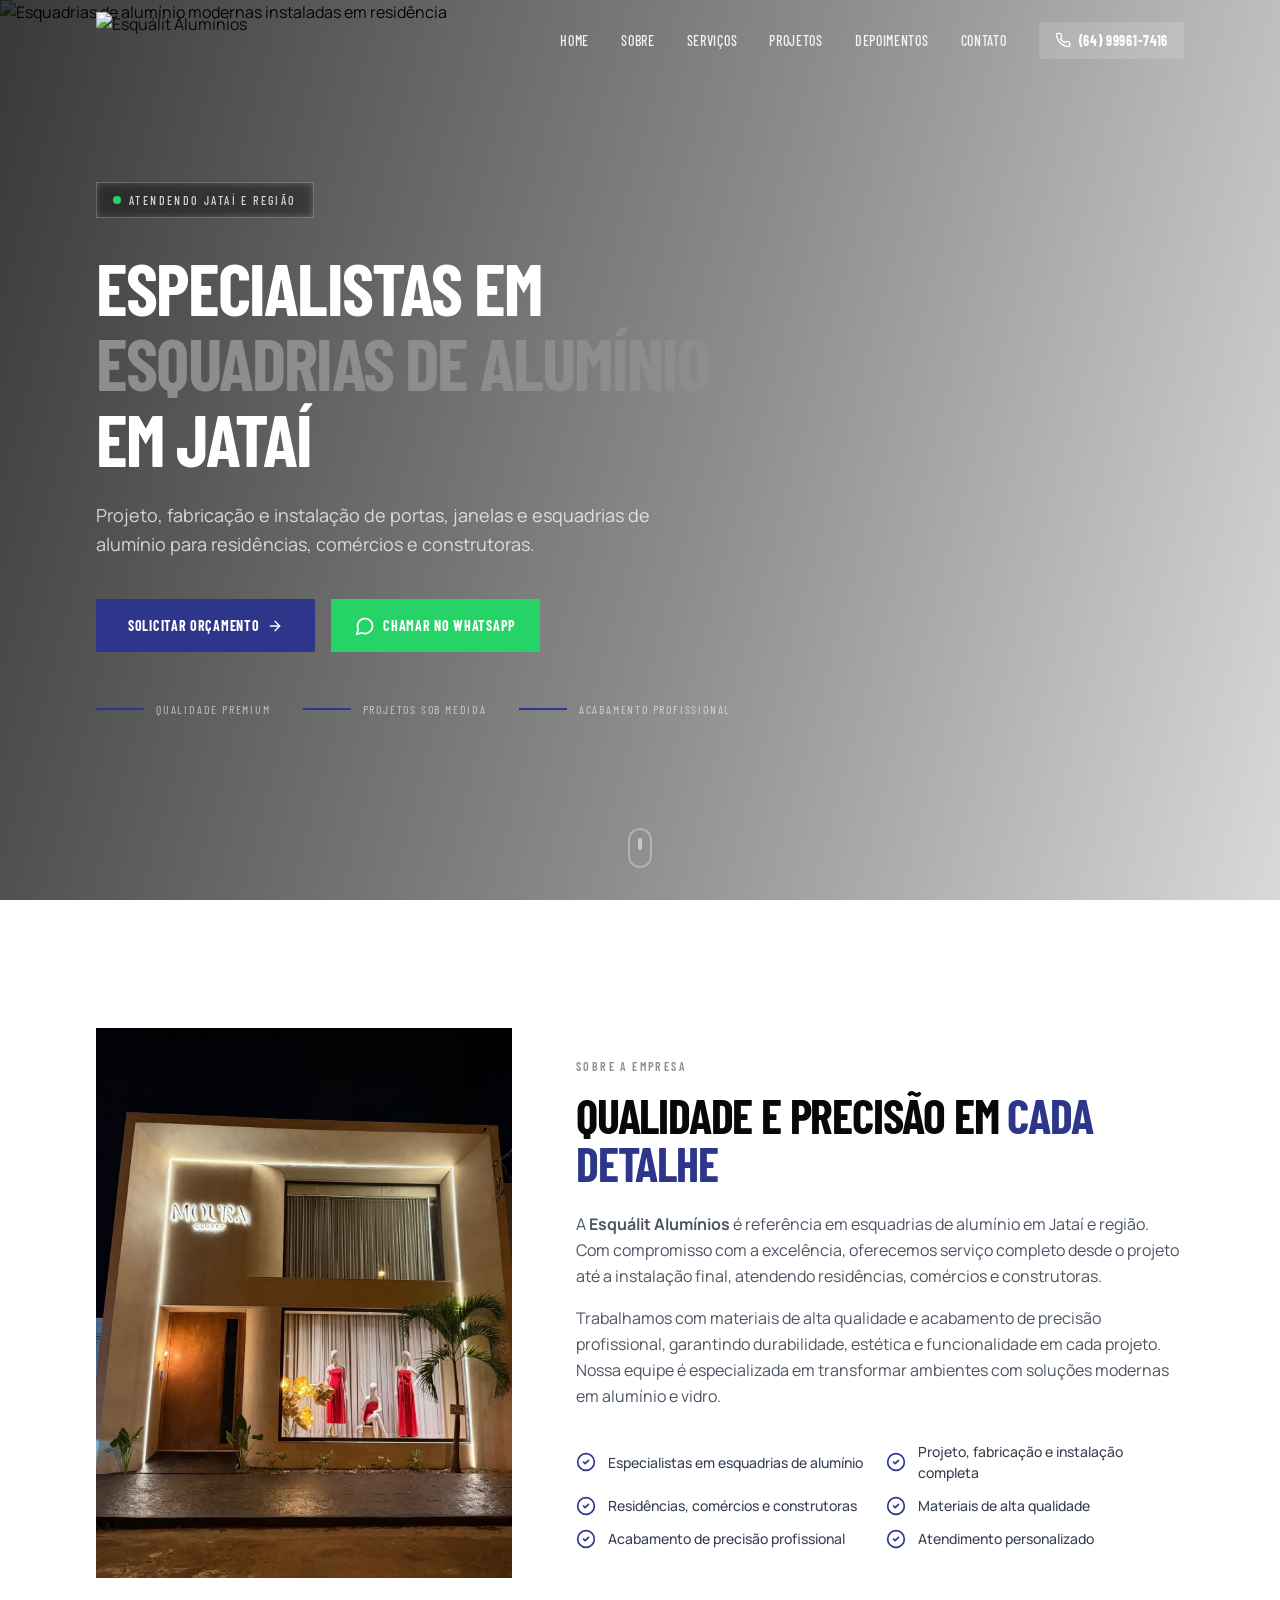
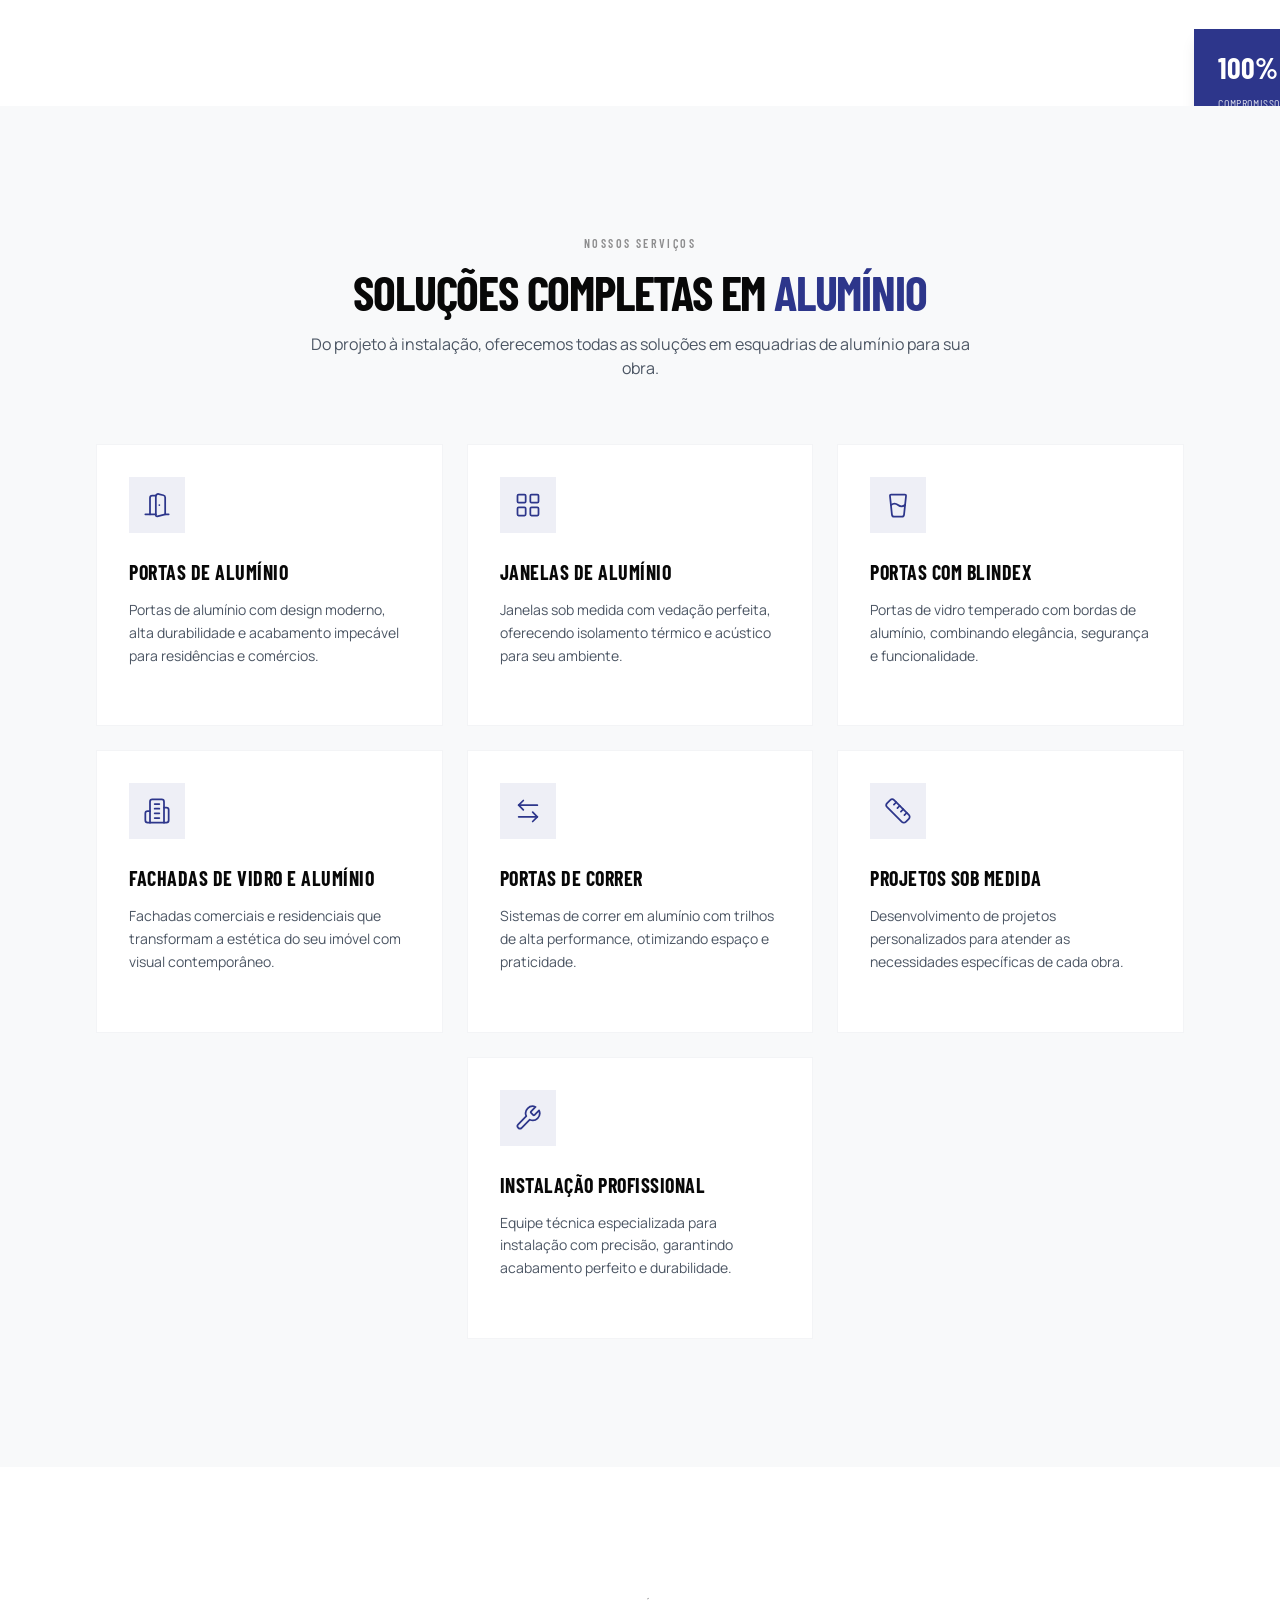
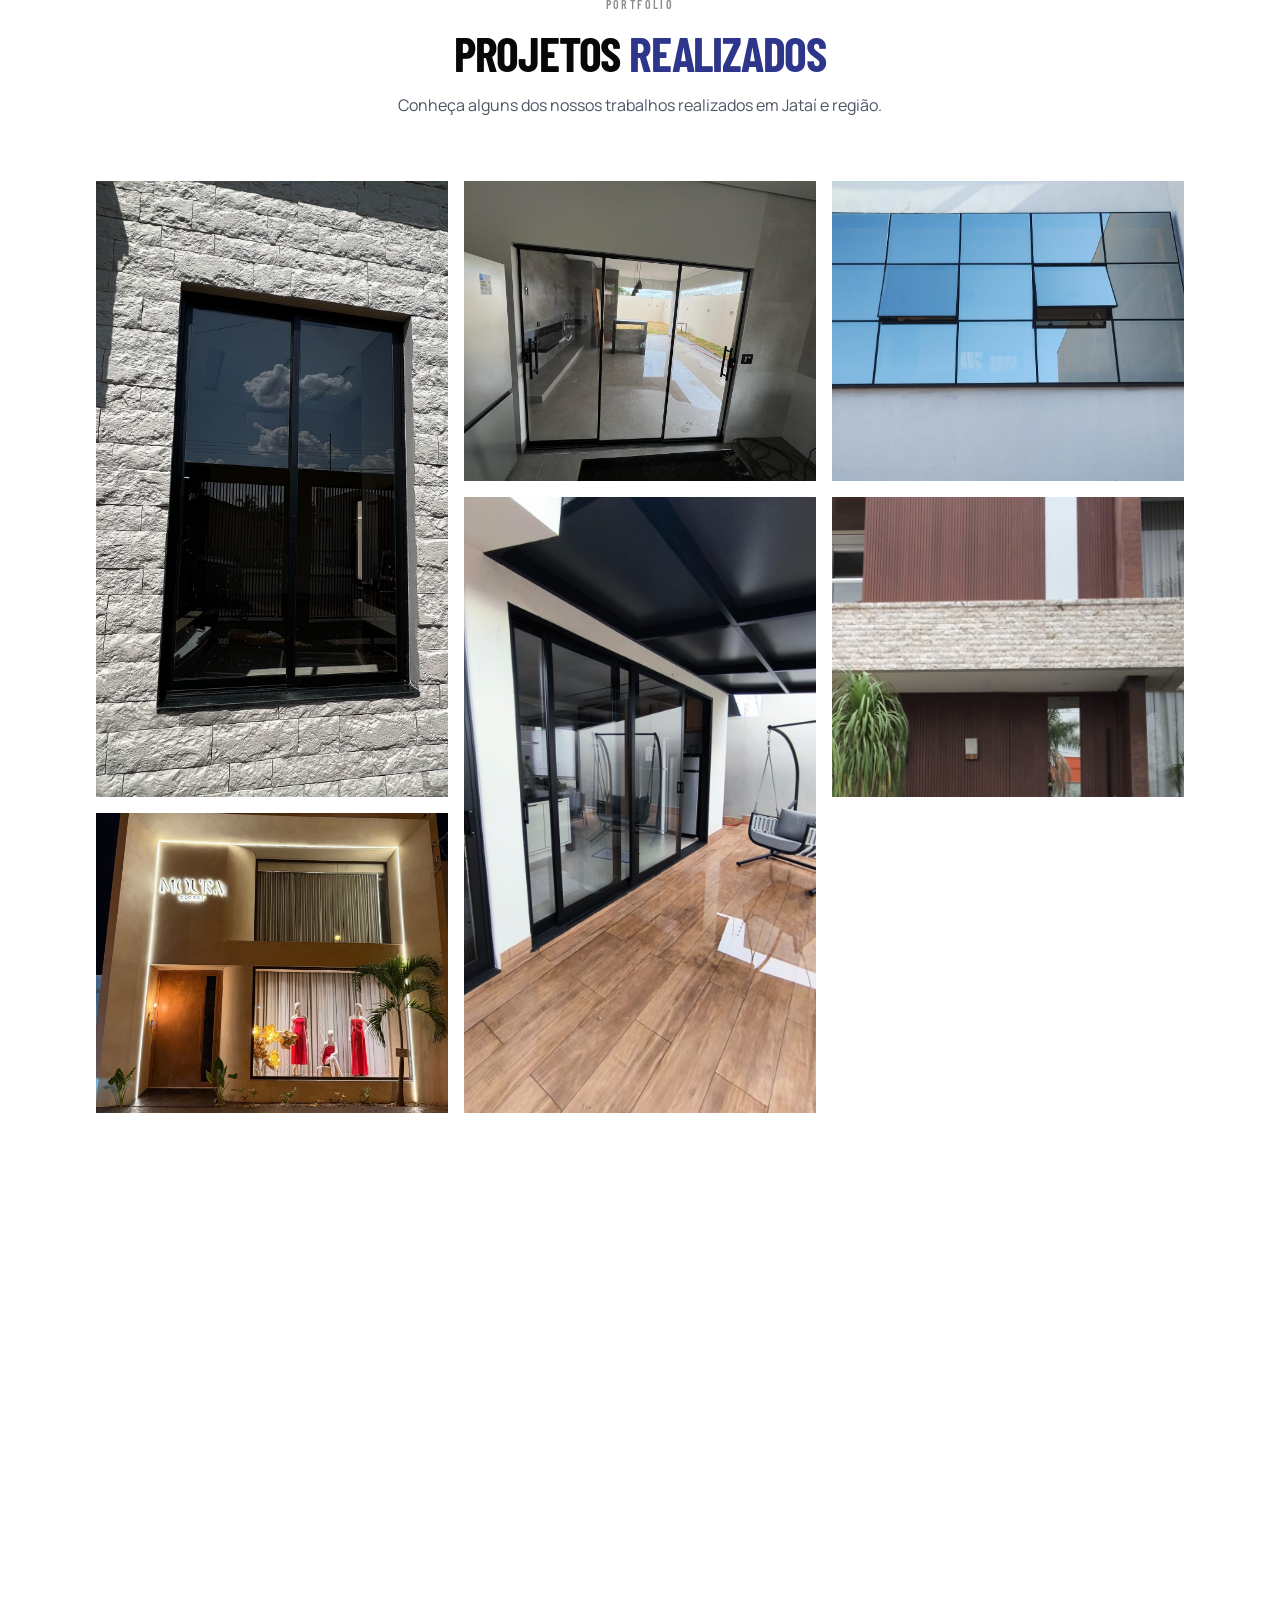
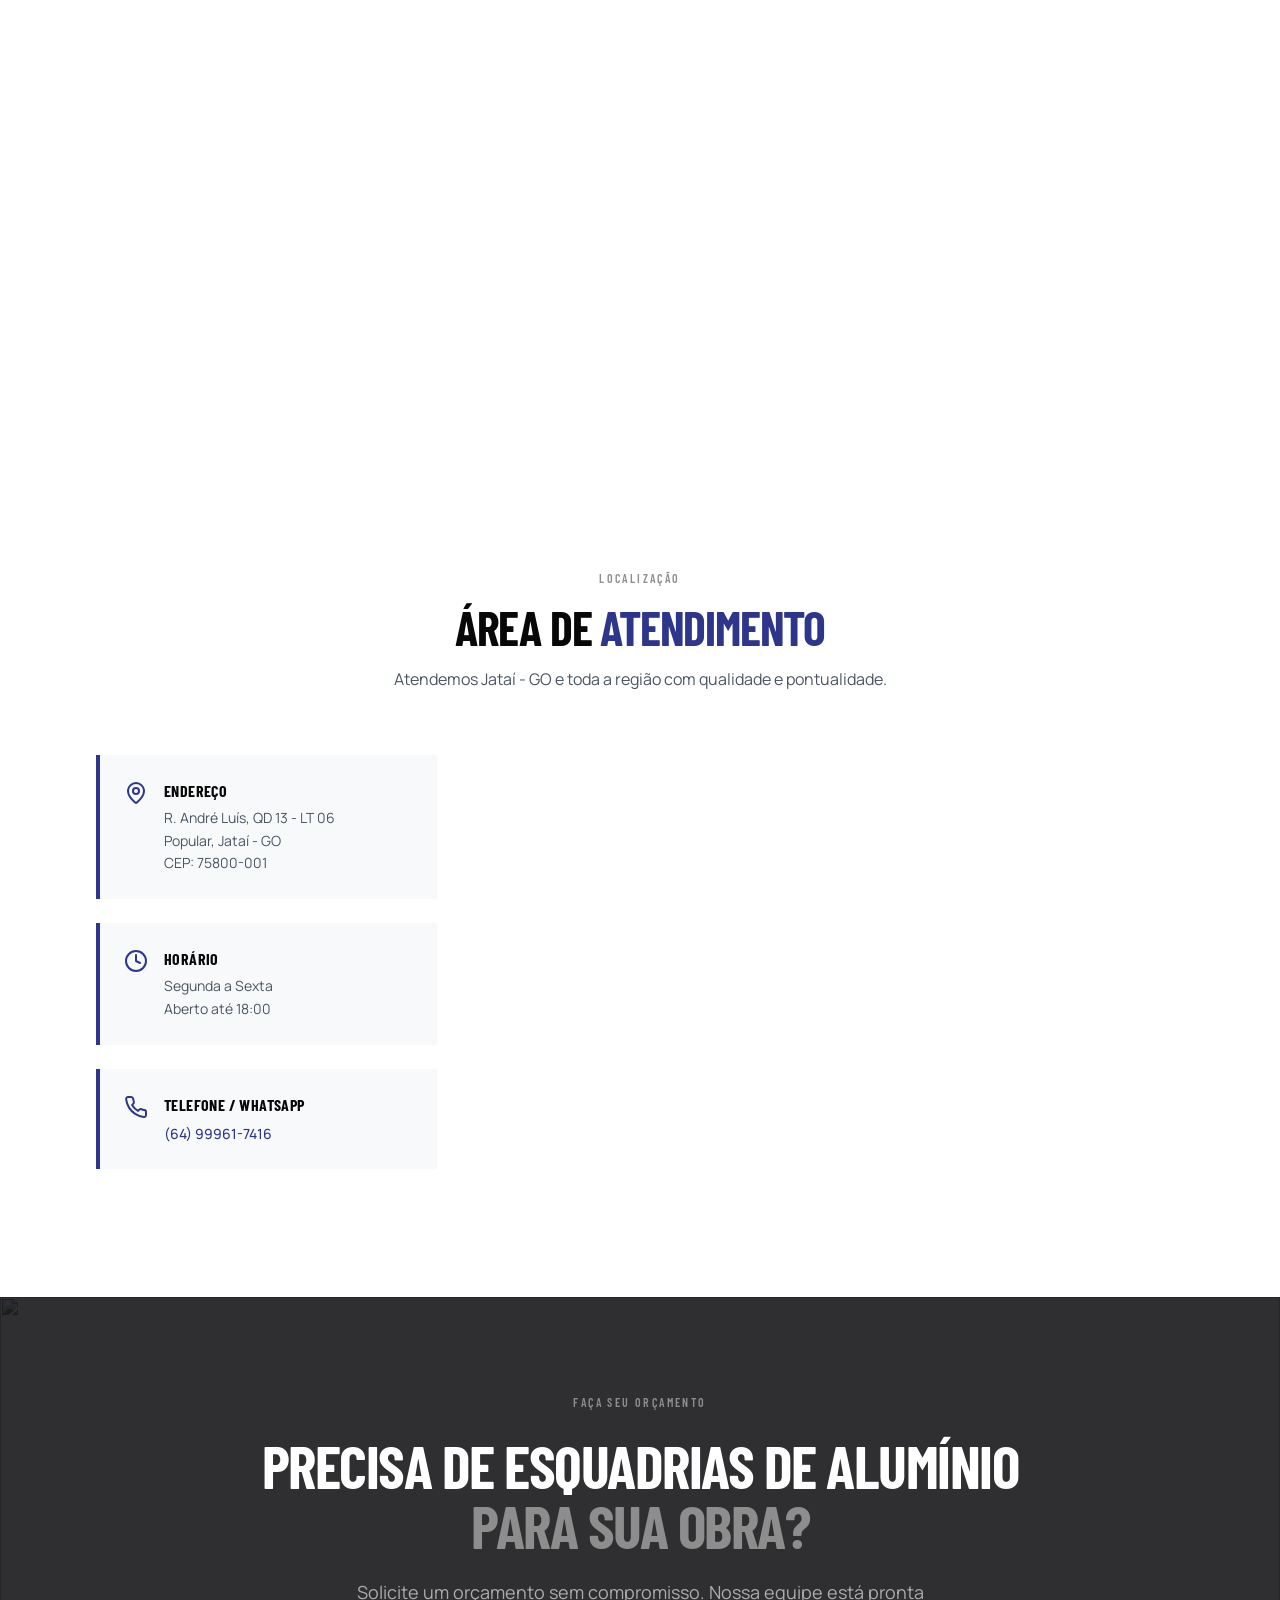
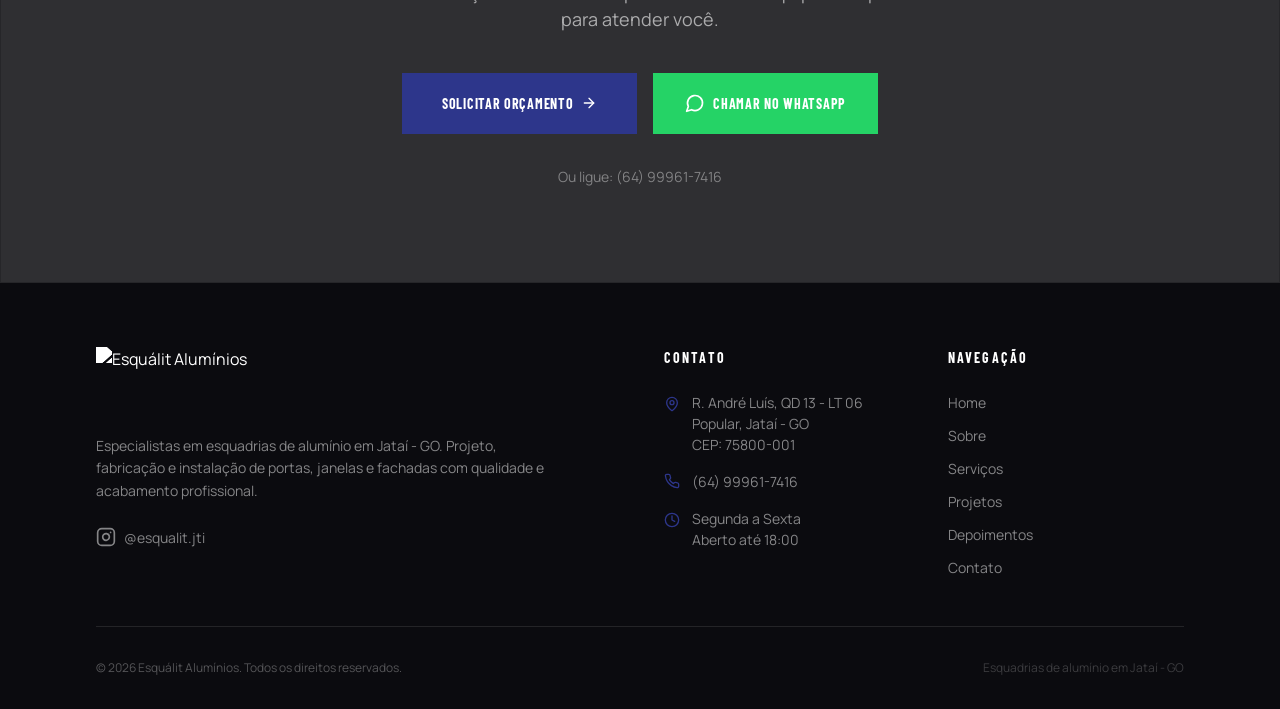
==== commit b1403716: "Inicio, mudança de fotos" ====
--- a/esqualit.html
+++ b/esqualit.html
@@ -1547,7 +1547,7 @@
 
         <div class="sobre-img-col">
           <div class="sobre-img-wrap">
-            <img src="https://images.unsplash.com/photo-1756666915088-002ef950502c?crop=entropy&cs=srgb&fm=jpg&ixid=M3w4NjY2NzN8MHwxfHNlYXJjaHwxfHxtb2Rlcm4lMjBsdXh1cnklMjBob3VzZSUyMGFsdW1pbnVtJTIwd2luZG93cyUyMGZhY2FkZXxlbnwwfHx8fDE3NzMxNzQ4OTB8MA&ixlib=rb-4.1.0&q=85"
+            <img src="image/sobre-nos.jpg"
                  alt="Equipe instalando esquadrias de alumínio" loading="lazy">
             <div class="sobre-img-border"></div>
           </div>
@@ -1728,7 +1728,7 @@
       <div class="projects-grid">
 
         <div class="portfolio-item row-span-2">
-          <img src="https://images.unsplash.com/photo-1771046200774-6c60824cd60c?crop=entropy&cs=srgb&fm=jpg&ixid=M3w4NjAzMzV8MHwxfHNlYXJjaHwyfHxhbHVtaW51bSUyMHdpbmRvdyUyMG1vZGVybiUyMGhvdXNlJTIwaW5zdGFsbGF0aW9ufGVufDB8fHx8MTc3MzE3NDk3N3ww&ixlib=rb-4.1.0&q=85"
+          <img src="image/janelas-de-aluminio.jpg"
                alt="Janela de alumínio instalada" loading="lazy">
           <div class="portfolio-overlay">
             <span class="portfolio-label">Janelas de Alumínio</span>
@@ -1737,7 +1737,7 @@
         </div>
 
         <div class="portfolio-item">
-          <img src="https://images.unsplash.com/photo-1758998256408-ab2c9fbec19b?crop=entropy&cs=srgb&fm=jpg&ixid=M3w4NjA1NTJ8MHwxfHNlYXJjaHwxfHxhbHVtaW51bSUyMGdsYXNzJTIwZG9vciUyMG1vZGVybiUyMGludGVyaW9yfGVufDB8fHx8MTc3MzE3NDg5Mnww&ixlib=rb-4.1.0&q=85"
+          <img src="image/portas-blindex.jpg"
                alt="Porta de blindex com borda de alumínio" loading="lazy">
           <div class="portfolio-overlay">
             <span class="portfolio-label">Portas com Blindex</span>
@@ -1746,7 +1746,7 @@
         </div>
 
         <div class="portfolio-item">
-          <img src="https://images.unsplash.com/photo-1695209495576-db2a4788c802?crop=entropy&cs=srgb&fm=jpg&ixid=M3w4NjY2NzN8MHwxfHNlYXJjaHw0fHxtb2Rlcm4lMjBsdXh1cnklMjBob3VzZSUyMGFsdW1pbnVtJTIwd2luZG93cyUyMGZhY2FkZXxlbnwwfHx8fDE3NzMxNzQ4OTB8MA&ixlib=rb-4.1.0&q=85"
+          <img src="image/fachada.jpg"
                alt="Fachada de vidro e alumínio" loading="lazy">
           <div class="portfolio-overlay">
             <span class="portfolio-label">Fachadas</span>
@@ -1755,7 +1755,7 @@
         </div>
 
         <div class="portfolio-item row-span-2">
-          <img src="https://images.unsplash.com/photo-1622120573004-c70648f2352e?crop=entropy&cs=srgb&fm=jpg&ixid=M3w4NjY2NzN8MHwxfHNlYXJjaHwzfHxtb2Rlcm4lMjBsdXh1cnklMjBob3VzZSUyMGFsdW1pbnVtJTIwd2luZG93cyUyMGZhY2FkZXxlbnwwfHx8fDE3NzMxNzQ4OTB8MA&ixlib=rb-4.1.0&q=85"
+          <img src="image/portas-de-correr.jpg"
                alt="Portas de correr em alumínio" loading="lazy">
           <div class="portfolio-overlay">
             <span class="portfolio-label">Portas de Correr</span>
@@ -1764,7 +1764,7 @@
         </div>
 
         <div class="portfolio-item">
-          <img src="https://images.unsplash.com/photo-1608832129181-0d30fdf68e07?crop=entropy&cs=srgb&fm=jpg&ixid=M3w4NjAzMzV8MHwxfHNlYXJjaHwxfHxhbHVtaW51bSUyMHdpbmRvdyUyMG1vZGVybiUyMGhvdXNlJTIwaW5zdGFsbGF0aW9ufGVufDB8fHx8MTc3MzE3NDk3N3ww&ixlib=rb-4.1.0&q=85"
+          <img src="image/projeto-residencial.jpg"
                alt="Projeto residencial com esquadrias de alumínio" loading="lazy">
           <div class="portfolio-overlay">
             <span class="portfolio-label">Projeto Residencial</span>
@@ -1773,7 +1773,7 @@
         </div>
 
         <div class="portfolio-item">
-          <img src="https://images.pexels.com/photos/27053882/pexels-photo-27053882.jpeg?auto=compress&cs=tinysrgb&dpr=2&h=650&w=940"
+          <img src="image/fachada-moderna.jpg"
                alt="Fachada moderna com alumínio" loading="lazy">
           <div class="portfolio-overlay">
             <span class="portfolio-label">Fachada Moderna</span>
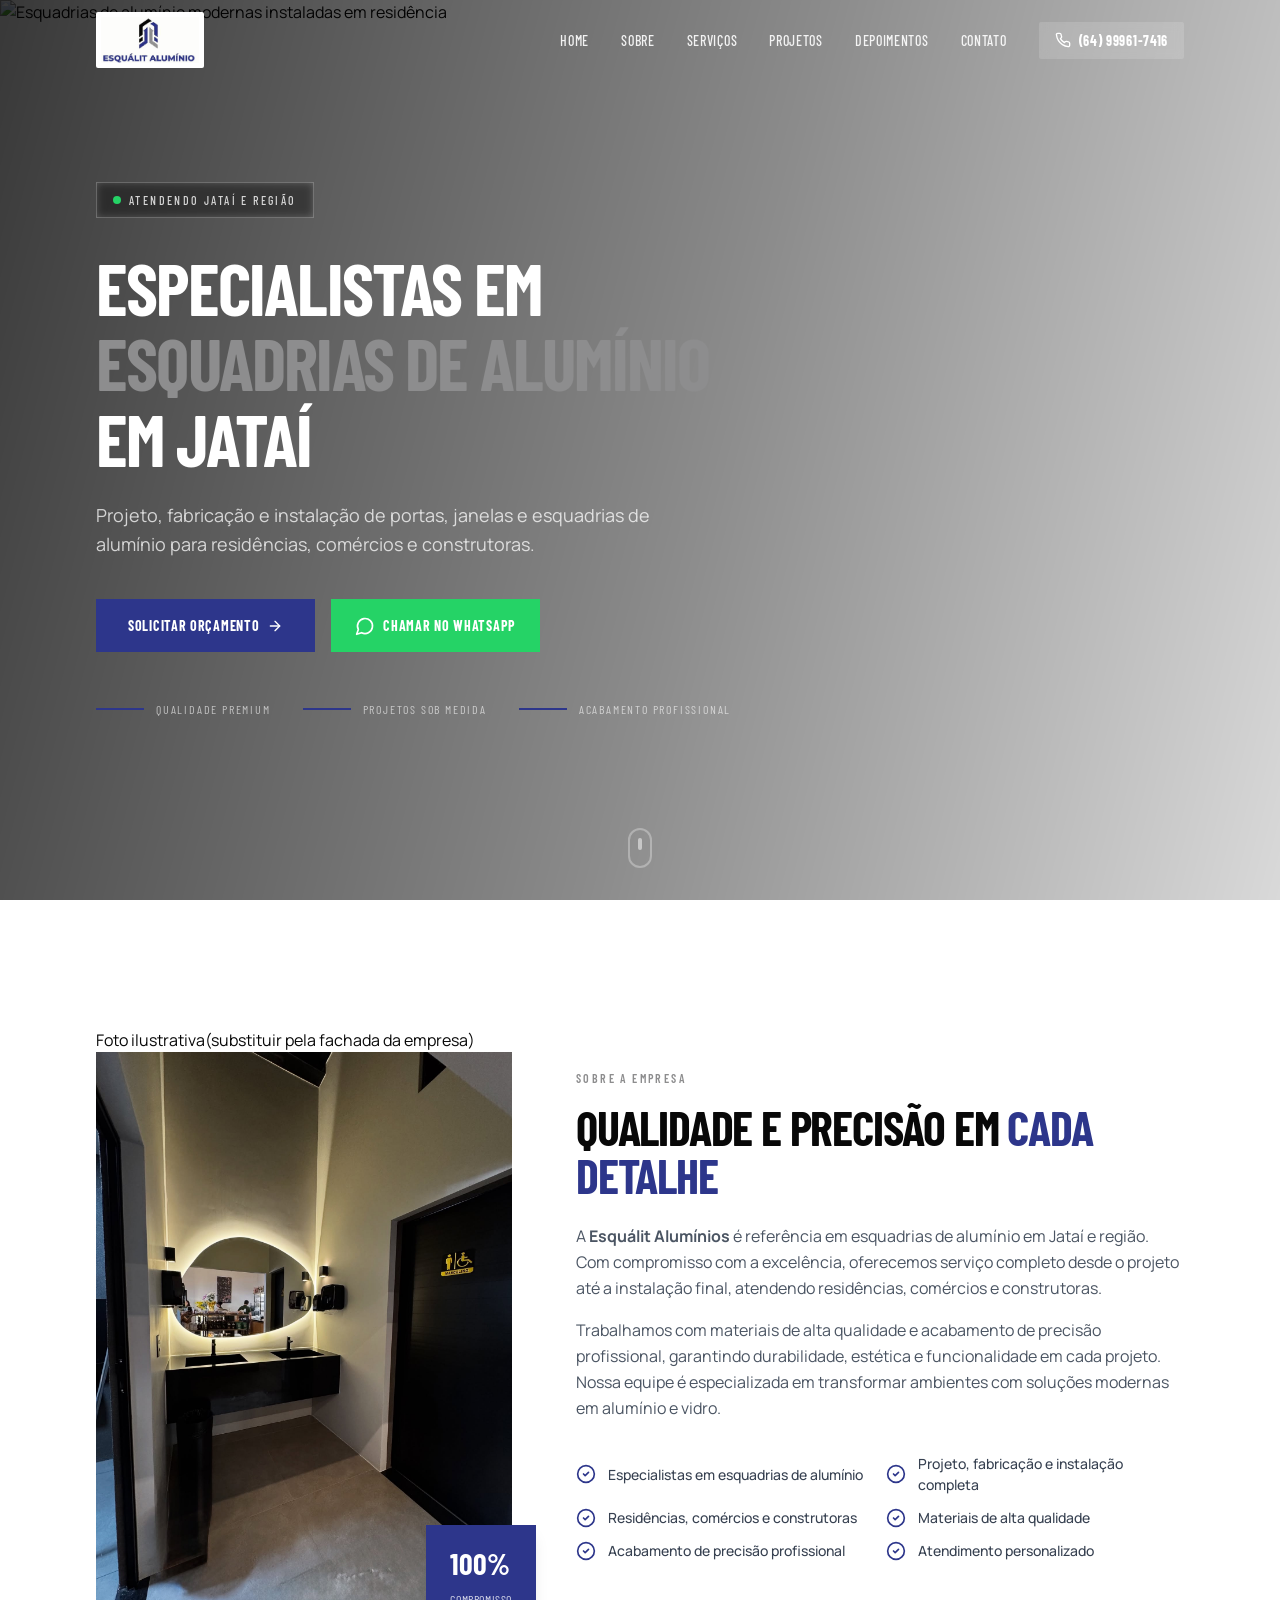
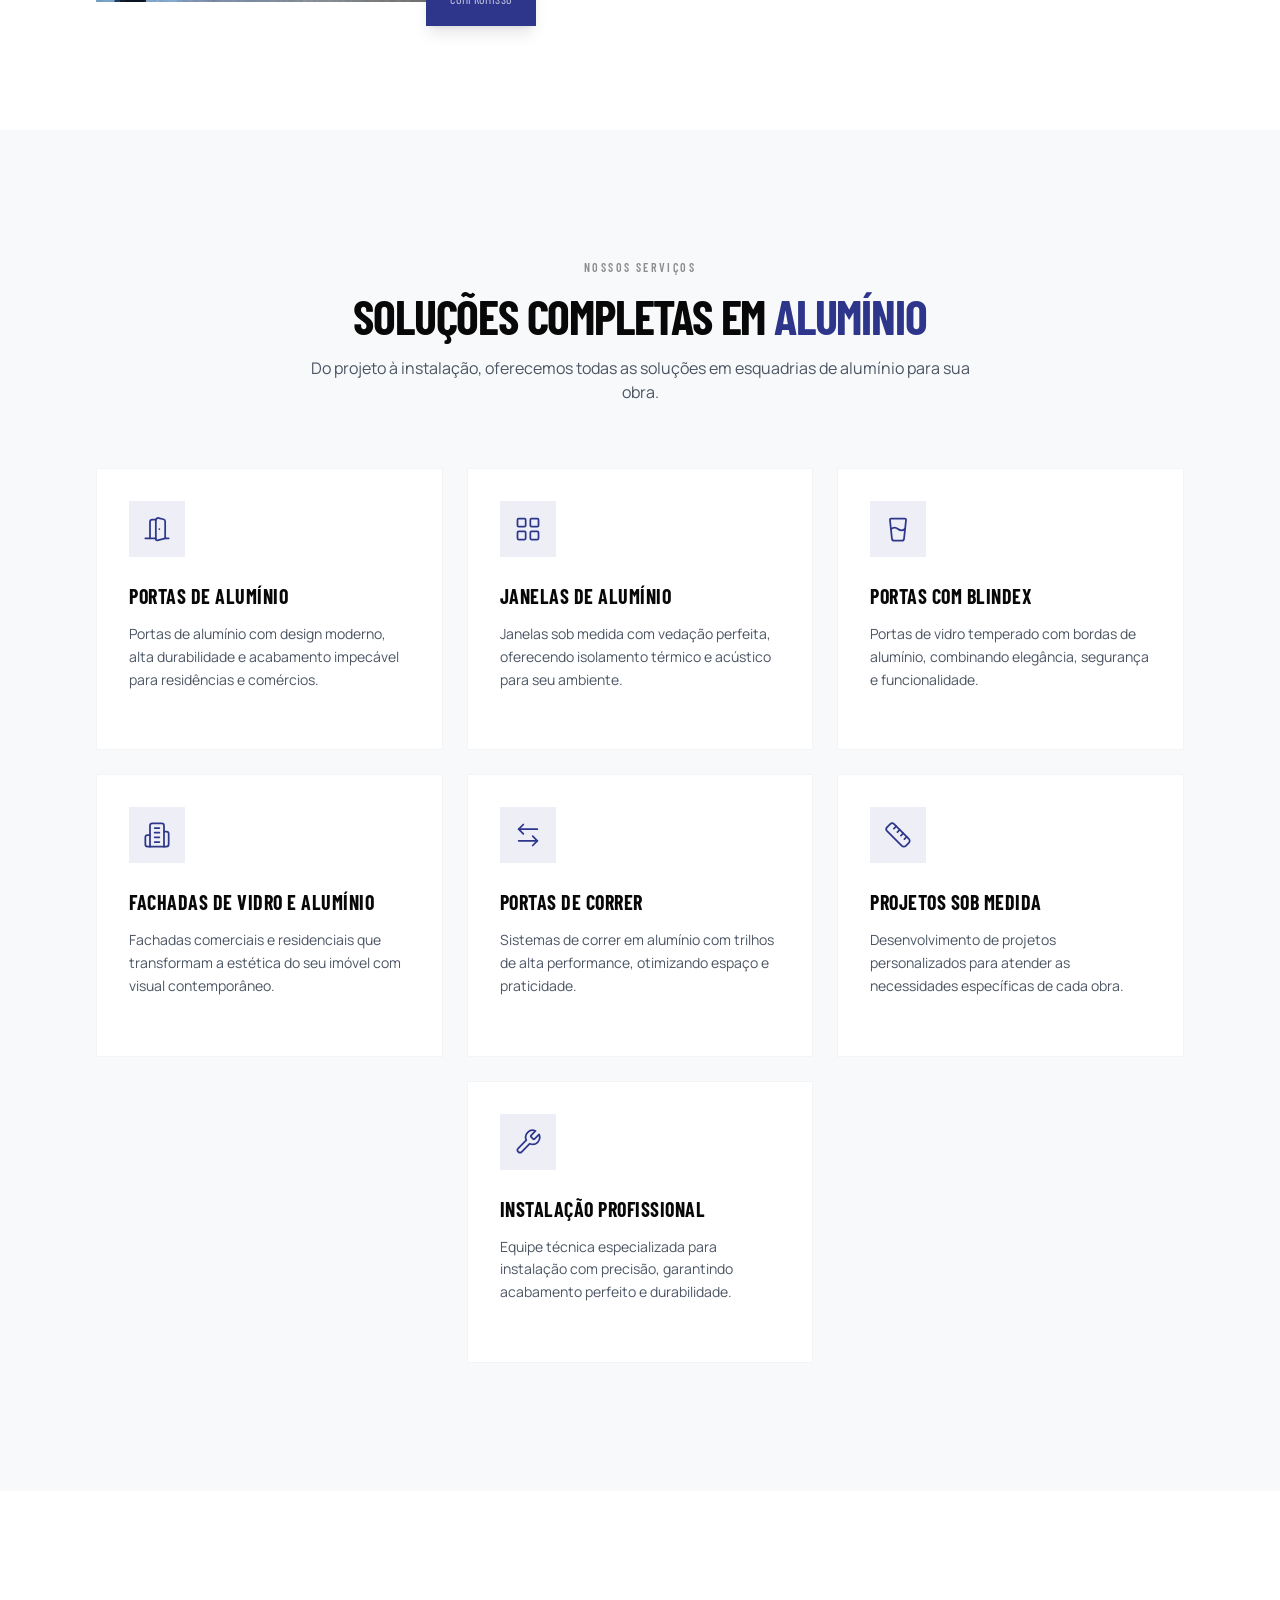
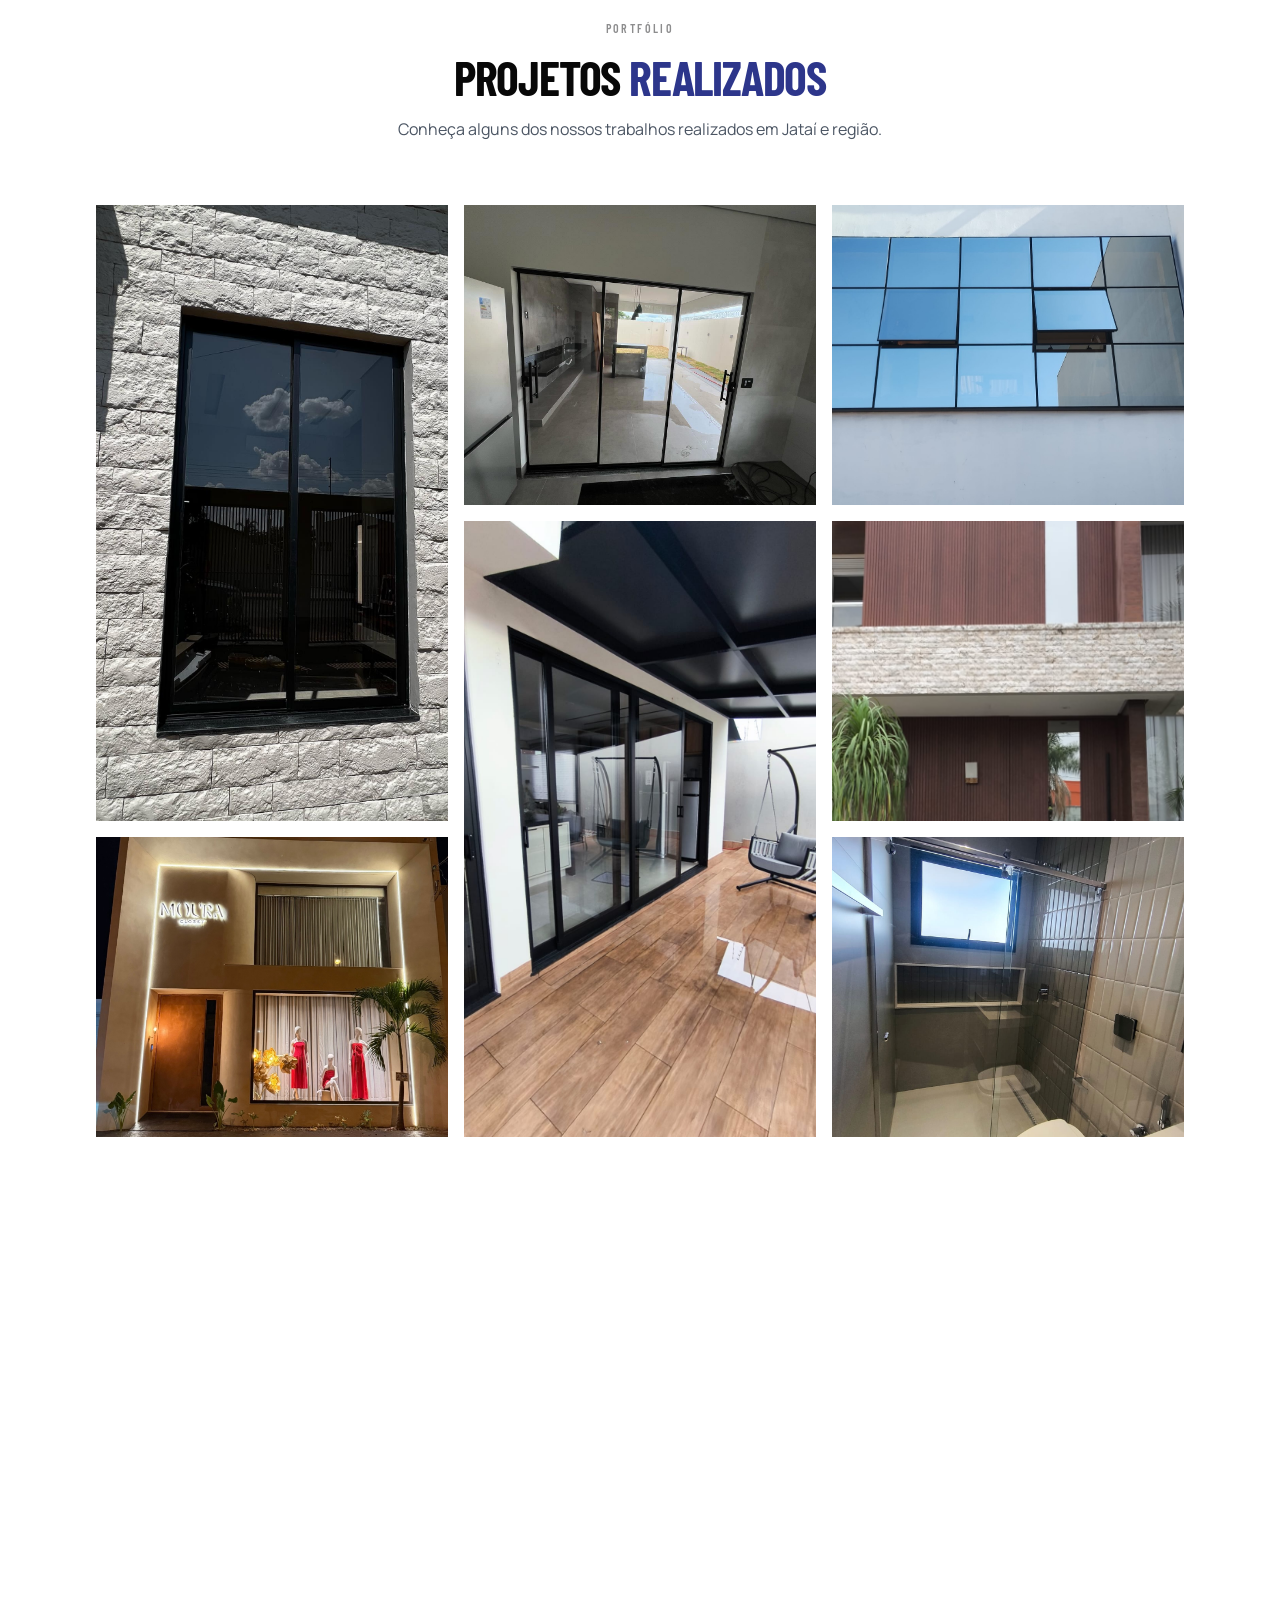
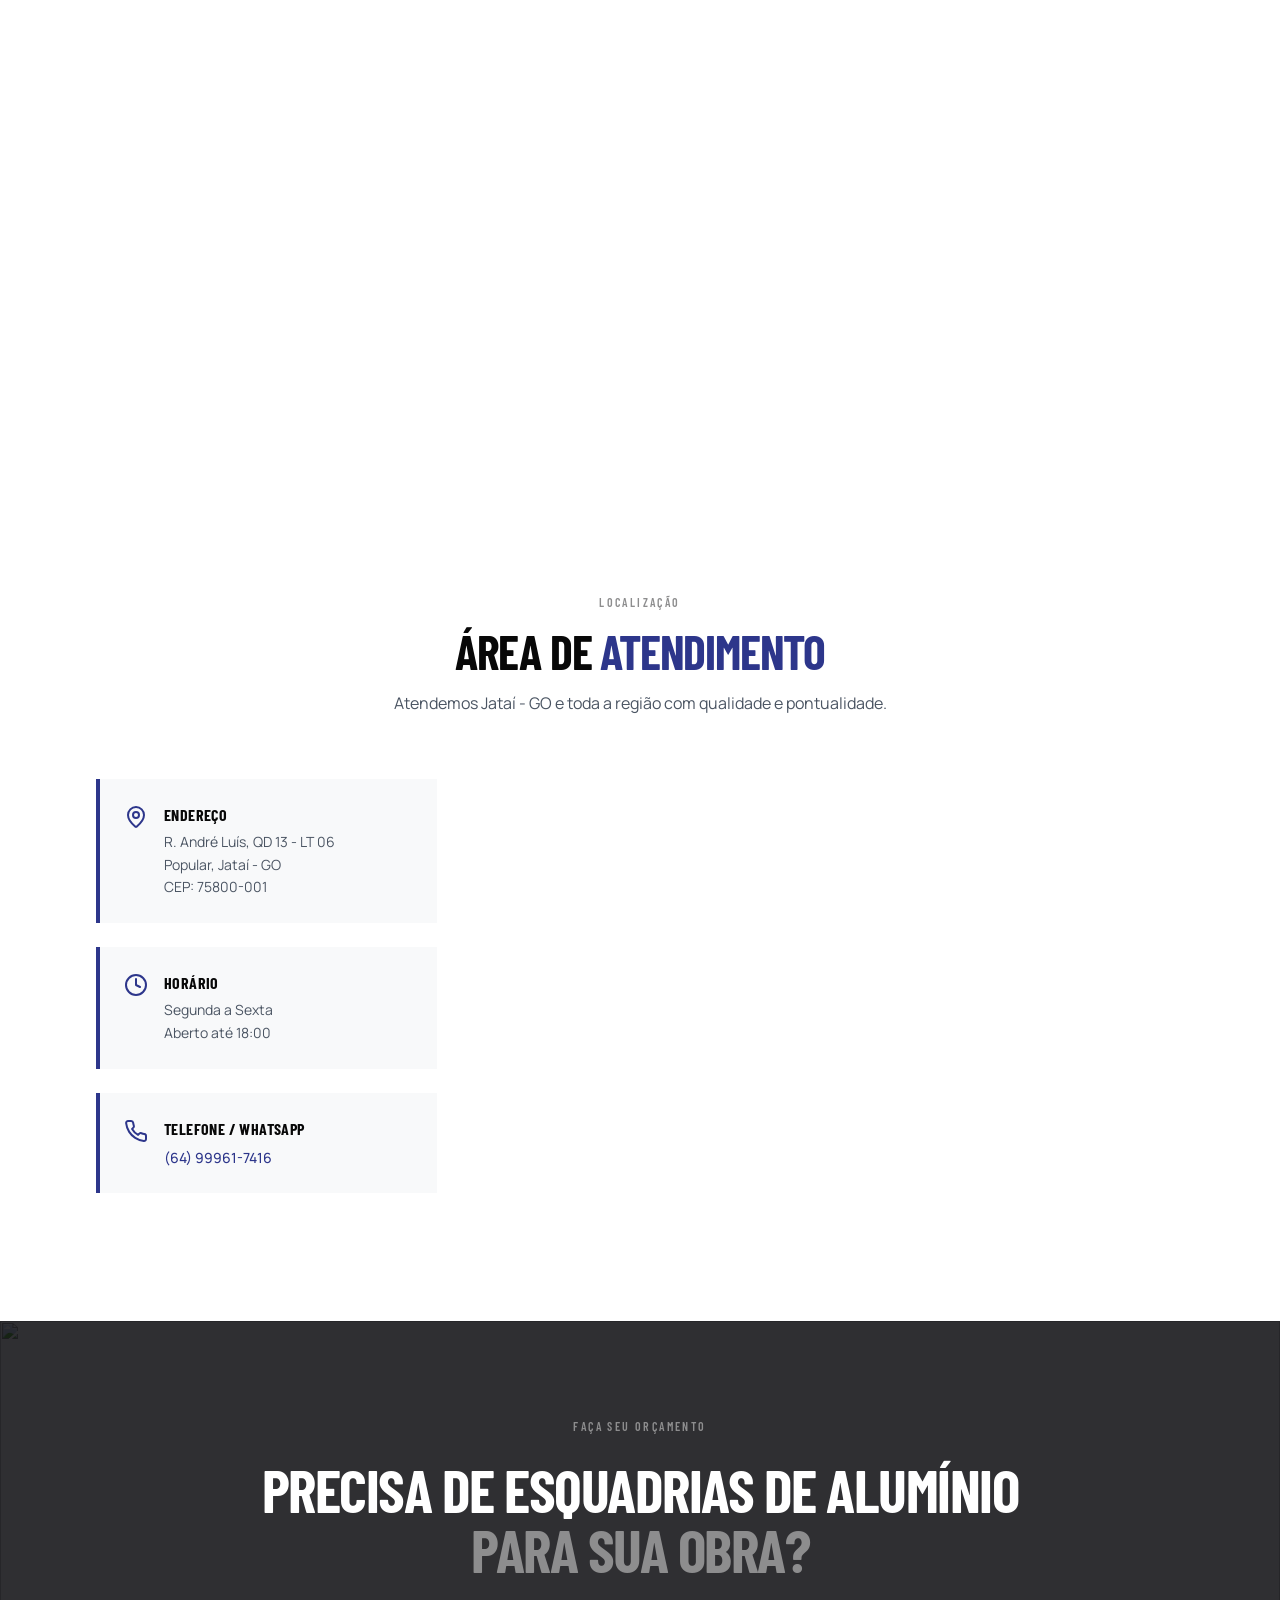
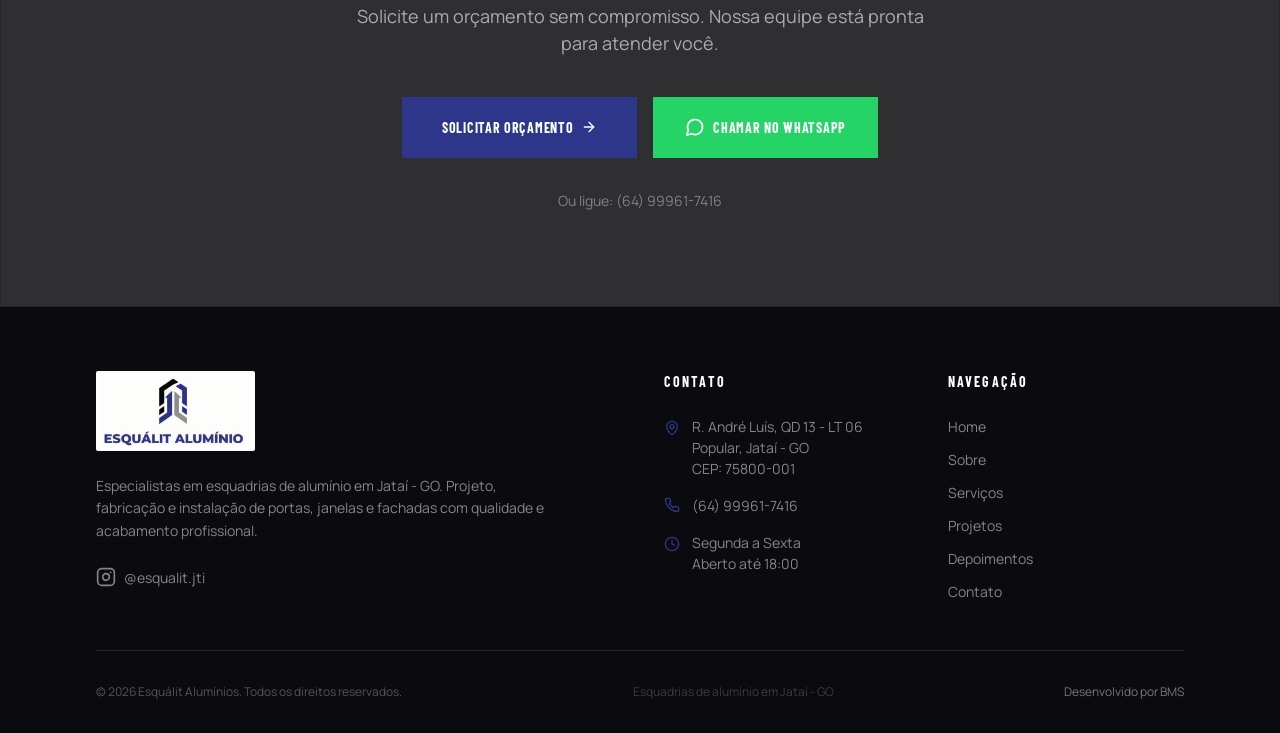
==== commit 3266d5c5: "Fim" ====
--- a/esqualit.html
+++ b/esqualit.html
@@ -8,1395 +8,12 @@
   <link rel="preconnect" href="https://fonts.googleapis.com">
   <link rel="preconnect" href="https://fonts.gstatic.com" crossorigin>
   <link href="https://fonts.googleapis.com/css2?family=Barlow+Condensed:wght@400;500;600;700&family=Manrope:wght@400;500;600;700&display=swap" rel="stylesheet">
-  <style>
-    /* =============================================
-       ROOT & RESET
-    ============================================= */
-    :root {
-      --primary:        #2D368B;
-      --primary-dark:   #1E2460;
-      --dark:           #080808;
-      --bg-light:       #F8F9FA;
-      --bg-black:       #0B0B0F;
-      --gray:           #8D8D8E;
-      --gray-100:       rgb(243 244 246);
-      --gray-600:       rgb(75 85 99);
-      --gray-700:       rgb(55 65 81);
-      --whatsapp:       #25D366;
-      --whatsapp-dark:  #128C7E;
-      --star:           #F59E0B;
-      --font-display:   "Barlow Condensed", sans-serif;
-      --font-body:      "Manrope", sans-serif;
-      --max-w:          80rem;
-    }
-
-    *, *::before, *::after {
-      box-sizing: border-box;
-      margin: 0;
-      padding: 0;
-    }
-
-    html {
-      scroll-behavior: smooth;
-      -webkit-font-smoothing: antialiased;
-      -webkit-tap-highlight-color: rgba(0,0,0,0);
-    }
-
-    body {
-      font-family: var(--font-body);
-      color: var(--dark);
-      background: #fff;
-      overflow-x: hidden;
-      line-height: 1.5;
-    }
-
-    img, svg { display: block; vertical-align: middle; }
-    p  { margin: 0; }
-    h1, h2, h3, h4 { font-size: inherit; font-weight: inherit; }
-    strong { font-weight: 700; }
-    a { color: inherit; text-decoration: inherit; }
-    button {
-      font-family: inherit;
-      font-size: 100%;
-      font-weight: inherit;
-      line-height: inherit;
-      letter-spacing: inherit;
-      color: inherit;
-      background: none;
-      border: none;
-      cursor: pointer;
-      padding: 0;
-      margin: 0;
-    }
-    iframe { display: block; vertical-align: middle; }
-
-    /* =============================================
-       ANIMATIONS
-    ============================================= */
-    @keyframes fadeIn {
-      from { opacity: 0; }
-      to   { opacity: 1; }
-    }
-
-    @keyframes fadeInUp {
-      from { opacity: 0; transform: translateY(24px); }
-      to   { opacity: 1; transform: translateY(0); }
-    }
-
-    @keyframes float {
-      0%, 100% { transform: translateX(-50%) translateY(0); }
-      50%       { transform: translateX(-50%) translateY(-8px); }
-    }
-
-    @keyframes bounce {
-      0%, 100% { transform: translateY(0); }
-      50%       { transform: translateY(6px); }
-    }
-
-    .animate-fade-in {
-      animation: fadeIn 0.5s ease-out forwards;
-    }
-
-    .animate-fade-in-up {
-      opacity: 0;
-      animation: fadeInUp 0.6s ease-out forwards;
-    }
-
-    .animate-float {
-      position: absolute;
-      bottom: 2rem;
-      left: 50%;
-      transform: translateX(-50%);
-      animation: float 2.5s ease-in-out infinite;
-    }
-
-    .animate-bounce {
-      animation: bounce 1.2s ease-in-out infinite;
-    }
-
-    /* =============================================
-       REVEAL SECTIONS
-    ============================================= */
-    .reveal-section {
-      opacity: 0;
-      transform: translateY(30px);
-      transition: opacity 0.7s ease-out, transform 0.7s ease-out;
-    }
-
-    .reveal-section.revealed {
-      opacity: 1;
-      transform: translateY(0);
-    }
-
-    /* =============================================
-       LAYOUT UTILITIES
-    ============================================= */
-    .container {
-      max-width: var(--max-w);
-      margin-left: auto;
-      margin-right: auto;
-      padding-left: 1.5rem;
-      padding-right: 1.5rem;
-    }
-
-    @media (min-width: 768px) {
-      .container {
-        padding-left: 3rem;
-        padding-right: 3rem;
-      }
-    }
-
-    @media (min-width: 1024px) {
-      .container {
-        padding-left: 6rem;
-        padding-right: 6rem;
-      }
-    }
-
-    .section-header {
-      text-align: center;
-      margin-bottom: 4rem;
-    }
-
-    .section-tag {
-      font-family: var(--font-display);
-      font-size: 0.75rem;
-      font-weight: 600;
-      text-transform: uppercase;
-      letter-spacing: 0.2em;
-      color: var(--gray);
-      display: block;
-      margin-bottom: 1rem;
-    }
-
-    .section-title {
-      font-family: var(--font-display);
-      font-size: 2.25rem;
-      font-weight: 700;
-      text-transform: uppercase;
-      letter-spacing: -0.025em;
-      color: var(--dark);
-      line-height: 1.25;
-      margin-bottom: 1rem;
-    }
-
-    .section-title .accent { color: var(--primary); }
-
-    @media (min-width: 768px) {
-      .section-title { font-size: 3rem; line-height: 1; }
-    }
-
-    .section-desc {
-      font-size: 1rem;
-      color: var(--gray-600);
-      max-width: 42rem;
-      margin-left: auto;
-      margin-right: auto;
-    }
-
-    /* =============================================
-       BUTTONS
-    ============================================= */
-    .btn-primary {
-      font-family: var(--font-display);
-      display: inline-flex;
-      align-items: center;
-      justify-content: center;
-      gap: 0.5rem;
-      background: var(--primary);
-      color: #fff;
-      padding: 1rem 2rem;
-      font-size: 0.875rem;
-      font-weight: 700;
-      text-transform: uppercase;
-      letter-spacing: 0.05em;
-      transition: background 0.15s, transform 0.3s, box-shadow 0.3s;
-    }
-
-    .btn-primary:hover {
-      background: var(--primary-dark);
-      transform: translateY(-2px);
-      box-shadow: rgba(45, 54, 139, 0.25) 0px 8px 20px;
-    }
-
-    .btn-whatsapp {
-      font-family: var(--font-display);
-      display: inline-flex;
-      align-items: center;
-      justify-content: center;
-      gap: 0.5rem;
-      background: var(--whatsapp);
-      color: #fff;
-      padding: 1rem 1.5rem;
-      font-size: 0.875rem;
-      font-weight: 700;
-      text-transform: uppercase;
-      letter-spacing: 0.05em;
-      transition: all 0.15s;
-    }
-
-    .btn-whatsapp:hover {
-      background: var(--whatsapp-dark);
-      transform: scale(1.05);
-    }
-
-    /* =============================================
-       NAVBAR
-    ============================================= */
-    #navbar {
-      position: fixed;
-      top: 0; left: 0; right: 0;
-      z-index: 50;
-      background: transparent;
-      transition: all 300ms;
-    }
-
-    #navbar.scrolled {
-      background: rgba(255,255,255,0.97);
-      backdrop-filter: blur(12px);
-      box-shadow: 0 1px 20px rgba(0,0,0,0.08);
-    }
-
-    .navbar-inner {
-      max-width: var(--max-w);
-      margin: auto;
-      padding: 0 1.5rem;
-      display: flex;
-      align-items: center;
-      justify-content: space-between;
-      height: 5rem;
-    }
-
-    @media (min-width: 768px) { .navbar-inner { padding: 0 3rem; } }
-    @media (min-width: 1024px) { .navbar-inner { padding: 0 6rem; } }
-
-    .navbar-logo img {
-      height: 3.5rem;
-      width: auto;
-      object-fit: contain;
-      flex-shrink: 0;
-    }
-
-    .navbar-logo img.logo-dark { display: none; }
-
-    #navbar.scrolled .navbar-logo img.logo-light { display: none; }
-    #navbar.scrolled .navbar-logo img.logo-dark  { display: block; }
-
-    .navbar-links {
-      display: none;
-      align-items: center;
-      gap: 2rem;
-    }
-
-    @media (min-width: 768px) { .navbar-links { display: flex; } }
-
-    .nav-link {
-      font-family: var(--font-display);
-      font-size: 0.875rem;
-      font-weight: 500;
-      text-transform: uppercase;
-      letter-spacing: 0.05em;
-      color: rgba(255,255,255,0.9);
-      transition: color 0.15s;
-      position: relative;
-    }
-
-    .nav-link::after {
-      content: "";
-      position: absolute;
-      bottom: -2px; left: 0;
-      width: 0; height: 2px;
-      background: var(--primary);
-      transition: width 0.3s;
-    }
-
-    .nav-link:hover { color: #fff; }
-    .nav-link:hover::after { width: 100%; }
-
-    #navbar.scrolled .nav-link { color: rgba(0,0,0,0.7); }
-    #navbar.scrolled .nav-link:hover { color: var(--dark); }
-
-    .navbar-phone {
-      font-family: var(--font-display);
-      display: flex;
-      align-items: center;
-      gap: 0.5rem;
-      padding: 0.5rem 1rem;
-      border-radius: 2px;
-      font-size: 0.875rem;
-      font-weight: 700;
-      text-transform: uppercase;
-      letter-spacing: 0.05em;
-      background: rgba(255,255,255,0.15);
-      color: #fff;
-      backdrop-filter: blur(4px);
-      transition: all 0.15s;
-    }
-
-    .navbar-phone:hover { background: rgba(255,255,255,0.25); }
-
-    #navbar.scrolled .navbar-phone {
-      background: var(--primary);
-      color: #fff;
-    }
-
-    #navbar.scrolled .navbar-phone:hover { background: var(--primary-dark); }
-
-    .navbar-toggle {
-      display: flex;
-      align-items: center;
-      justify-content: center;
-      padding: 0.5rem;
-      color: #fff;
-      transition: color 0.15s;
-    }
-
-    #navbar.scrolled .navbar-toggle { color: var(--dark); }
-
-    @media (min-width: 768px) { .navbar-toggle { display: none; } }
-
-    /* Mobile Menu */
-    .mobile-menu {
-      overflow: hidden;
-      max-height: 0;
-      transition: max-height 0.3s ease;
-      background: rgba(255,255,255,0.97);
-      backdrop-filter: blur(12px);
-    }
-
-    .mobile-menu.open { max-height: 600px; }
-
-    .mobile-menu-inner {
-      padding: 1rem 1.5rem;
-      display: flex;
-      flex-direction: column;
-      gap: 0.25rem;
-    }
-
-    .mobile-nav-link {
-      font-family: var(--font-display);
-      display: block;
-      padding: 0.75rem 1rem;
-      color: #374151;
-      font-size: 0.875rem;
-      font-weight: 600;
-      text-transform: uppercase;
-      letter-spacing: 0.05em;
-      transition: all 0.15s;
-    }
-
-    .mobile-nav-link:hover {
-      color: var(--primary);
-      background: rgba(45, 54, 139, 0.05);
-    }
-
-    .mobile-phone-btn {
-      font-family: var(--font-display);
-      margin-top: 0.5rem;
-      display: flex;
-      align-items: center;
-      justify-content: center;
-      gap: 0.5rem;
-      padding: 0.75rem 1rem;
-      background: var(--primary);
-      color: #fff;
-      font-size: 0.875rem;
-      font-weight: 700;
-      text-transform: uppercase;
-      letter-spacing: 0.05em;
-    }
-
-    /* =============================================
-       HERO
-    ============================================= */
-    #home {
-      position: relative;
-      min-height: 100vh;
-      display: flex;
-      align-items: center;
-      justify-content: flex-start;
-      overflow: hidden;
-    }
-
-    .hero-bg {
-      position: absolute;
-      inset: 0;
-    }
-
-    .hero-bg img {
-      width: 100%;
-      height: 100%;
-      object-fit: cover;
-    }
-
-    .hero-overlay {
-      position: absolute;
-      inset: 0;
-      background: linear-gradient(
-        105deg,
-        rgba(0,0,0,0.78) 0%,
-        rgba(0,0,0,0.45) 55%,
-        rgba(0,0,0,0.15) 100%
-      );
-    }
-
-    .hero-content {
-      position: relative;
-      z-index: 10;
-      max-width: var(--max-w);
-      margin: auto;
-      padding: 8rem 1.5rem 8rem;
-      width: 100%;
-    }
-
-    @media (min-width: 768px) {
-      .hero-content {
-        padding: 0 3rem;
-        min-height: 100vh;
-        display: flex;
-        flex-direction: column;
-        justify-content: center;
-      }
-    }
-
-    @media (min-width: 1024px) {
-      .hero-content { padding-left: 6rem; padding-right: 6rem; }
-    }
-
-    .hero-inner { max-width: 48rem; }
-
-    .hero-badge {
-      display: inline-flex;
-      align-items: center;
-      gap: 0.5rem;
-      padding: 0.5rem 1rem;
-      background: rgba(255,255,255,0.1);
-      backdrop-filter: blur(4px);
-      border: 1px solid rgba(255,255,255,0.2);
-      margin-bottom: 2rem;
-      animation-delay: 0.2s;
-      animation-fill-mode: forwards;
-    }
-
-    .hero-badge-dot {
-      width: 0.5rem;
-      height: 0.5rem;
-      background: var(--whatsapp);
-      border-radius: 50%;
-    }
-
-    .hero-badge span {
-      font-family: var(--font-display);
-      color: rgba(255,255,255,0.8);
-      font-size: 0.75rem;
-      text-transform: uppercase;
-      letter-spacing: 0.2em;
-      font-weight: 500;
-    }
-
-    .hero-title {
-      font-family: var(--font-display);
-      font-size: 2.25rem;
-      font-weight: 700;
-      text-transform: uppercase;
-      letter-spacing: -0.025em;
-      color: #fff;
-      line-height: 1.05;
-      margin-bottom: 1.5rem;
-      animation-delay: 0.4s;
-      animation-fill-mode: forwards;
-    }
-
-    .hero-title .accent { color: var(--gray); }
-
-    @media (min-width: 640px) { .hero-title { font-size: 3rem; } }
-    @media (min-width: 1024px) { .hero-title { font-size: 4.5rem; } }
-
-    .hero-desc {
-      font-size: 1rem;
-      color: rgba(255,255,255,0.75);
-      line-height: 1.625;
-      max-width: 36rem;
-      margin-bottom: 2.5rem;
-      animation-delay: 0.6s;
-      animation-fill-mode: forwards;
-    }
-
-    @media (min-width: 768px) { .hero-desc { font-size: 1.125rem; } }
-
-    .hero-buttons {
-      display: flex;
-      flex-direction: column;
-      gap: 1rem;
-      animation-delay: 0.8s;
-      animation-fill-mode: forwards;
-    }
-
-    @media (min-width: 640px) { .hero-buttons { flex-direction: row; } }
-
-    .hero-features {
-      display: flex;
-      flex-wrap: wrap;
-      align-items: center;
-      gap: 2rem;
-      margin-top: 3rem;
-      animation-delay: 1s;
-      animation-fill-mode: forwards;
-    }
-
-    .hero-feature {
-      display: flex;
-      align-items: center;
-      gap: 0.75rem;
-    }
-
-    .hero-feature-line {
-      width: 3rem;
-      height: 2px;
-      background: var(--primary);
-      flex-shrink: 0;
-    }
-
-    .hero-feature span {
-      font-family: var(--font-display);
-      font-size: 0.75rem;
-      color: rgba(255,255,255,0.6);
-      text-transform: uppercase;
-      letter-spacing: 0.15em;
-    }
-
-    /* Scroll indicator */
-    .scroll-indicator {
-      width: 1.5rem;
-      height: 2.5rem;
-      border: 2px solid rgba(255,255,255,0.3);
-      border-radius: 9999px;
-      display: flex;
-      align-items: flex-start;
-      justify-content: center;
-      padding: 0.5rem;
-    }
-
-    .scroll-dot {
-      width: 0.375rem;
-      height: 0.75rem;
-      background: rgba(255,255,255,0.5);
-      border-radius: 9999px;
-    }
-
-    /* =============================================
-       SOBRE
-    ============================================= */
-    #sobre {
-      background: #fff;
-      padding: 5rem 0;
-    }
-
-    @media (min-width: 768px) { #sobre { padding: 8rem 0; } }
-
-    .sobre-grid {
-      display: grid;
-      grid-template-columns: 1fr;
-      gap: 3rem;
-      align-items: center;
-    }
-
-    @media (min-width: 768px) {
-      .sobre-grid {
-        grid-template-columns: repeat(12, 1fr);
-        gap: 4rem;
-      }
-
-      .sobre-img-col  { grid-column: span 5; }
-      .sobre-text-col { grid-column: span 7; }
-    }
-
-    .sobre-img-wrap {
-      position: relative;
-      overflow: hidden;
-    }
-
-    .sobre-img-wrap img {
-      width: 100%;
-      height: 400px;
-      object-fit: cover;
-    }
-
-    @media (min-width: 768px) { .sobre-img-wrap img { height: 550px; } }
-
-    .sobre-img-border {
-      position: absolute;
-      bottom: -1rem;
-      right: -1rem;
-      width: 6rem;
-      height: 6rem;
-      border: 4px solid var(--primary);
-      z-index: -1;
-    }
-
-    .sobre-badge {
-      position: absolute;
-      bottom: -1.5rem;
-      left: -1rem;
-      background: var(--primary);
-      color: #fff;
-      padding: 1rem 1.5rem;
-      box-shadow: 0 10px 15px -3px rgba(0,0,0,0.1), 0 4px 6px -4px rgba(0,0,0,0.1);
-    }
-
-    @media (min-width: 768px) {
-      .sobre-badge { left: auto; right: -1.5rem; }
-    }
-
-    .sobre-badge-num {
-      font-family: var(--font-display);
-      font-size: 1.875rem;
-      font-weight: 700;
-      display: block;
-    }
-
-    .sobre-badge-label {
-      font-family: var(--font-display);
-      font-size: 0.75rem;
-      text-transform: uppercase;
-      letter-spacing: 0.05em;
-      color: rgba(255,255,255,0.8);
-    }
-
-    .sobre-text-col .section-tag { text-align: left; }
-
-    .sobre-title {
-      font-family: var(--font-display);
-      font-size: 2.25rem;
-      font-weight: 700;
-      text-transform: uppercase;
-      letter-spacing: -0.025em;
-      color: var(--dark);
-      line-height: 1.25;
-      margin-bottom: 1.5rem;
-    }
-
-    .sobre-title .accent { color: var(--primary); }
-
-    @media (min-width: 768px) { .sobre-title { font-size: 3rem; line-height: 1; } }
-
-    .sobre-p {
-      font-size: 1rem;
-      color: var(--gray-600);
-      line-height: 1.625;
-      margin-bottom: 1rem;
-    }
-
-    .sobre-p:last-of-type { margin-bottom: 2rem; }
-
-    .sobre-features {
-      display: grid;
-      grid-template-columns: 1fr;
-      gap: 0.75rem;
-    }
-
-    @media (min-width: 640px) {
-      .sobre-features { grid-template-columns: repeat(2, 1fr); }
-    }
-
-    .sobre-feature {
-      display: flex;
-      align-items: center;
-      gap: 0.75rem;
-    }
-
-    .sobre-feature svg {
-      width: 1.25rem;
-      height: 1.25rem;
-      color: var(--primary);
-      flex-shrink: 0;
-    }
-
-    .sobre-feature span {
-      font-size: 0.875rem;
-      color: var(--gray-700);
-      font-weight: 500;
-    }
-
-    /* =============================================
-       SERVIÇOS
-    ============================================= */
-    #servicos {
-      background: var(--bg-light);
-      padding: 5rem 0;
-    }
-
-    @media (min-width: 768px) { #servicos { padding: 8rem 0; } }
-
-    .services-grid {
-      display: grid;
-      grid-template-columns: 1fr;
-      gap: 1.5rem;
-    }
-
-    @media (min-width: 768px) {
-      .services-grid { grid-template-columns: repeat(2, 1fr); }
-    }
-
-    @media (min-width: 1024px) {
-      .services-grid { grid-template-columns: repeat(3, 1fr); }
-    }
-
-    .service-card {
-      position: relative;
-      background: #fff;
-      border: 1px solid var(--gray-100);
-      padding: 2rem;
-      height: 100%;
-      display: flex;
-      flex-direction: column;
-      align-items: flex-start;
-      transition: transform 0.3s, border-color 0.3s, box-shadow 0.3s;
-    }
-
-    .service-card:hover {
-      transform: translateY(-4px);
-      border-color: rgba(45, 54, 139, 0.3);
-      box-shadow: rgba(45, 54, 139, 0.12) 0px 12px 24px;
-    }
-
-    .service-card:last-child {
-      grid-column: 1;
-    }
-
-    @media (min-width: 1024px) {
-      .service-card:last-child { grid-column-start: 2; }
-    }
-
-    .service-icon {
-      width: 3.5rem;
-      height: 3.5rem;
-      display: flex;
-      align-items: center;
-      justify-content: center;
-      background: rgba(45, 54, 139, 0.08);
-      color: var(--primary);
-      margin-bottom: 1.5rem;
-      transition: background 0.3s, color 0.3s;
-    }
-
-    .service-card:hover .service-icon {
-      background: var(--primary);
-      color: #fff;
-    }
-
-    .service-icon svg {
-      width: 1.75rem;
-      height: 1.75rem;
-    }
-
-    .service-title {
-      font-family: var(--font-display);
-      font-size: 1.25rem;
-      font-weight: 700;
-      color: var(--dark);
-      text-transform: uppercase;
-      letter-spacing: 0.025em;
-      margin-bottom: 0.75rem;
-    }
-
-    .service-desc {
-      font-size: 0.875rem;
-      color: var(--gray-600);
-      line-height: 1.625;
-      flex: 1;
-    }
-
-    .service-line {
-      margin-top: 1.5rem;
-      width: 0;
-      height: 2px;
-      background: var(--primary);
-      transition: width 0.5s;
-    }
-
-    .service-card:hover .service-line { width: 100%; }
-
-    /* =============================================
-       PROJETOS
-    ============================================= */
-    #projetos {
-      background: #fff;
-      padding: 5rem 0;
-    }
-
-    @media (min-width: 768px) { #projetos { padding: 8rem 0; } }
-
-    .projects-grid {
-      display: grid;
-      grid-template-columns: 1fr;
-      gap: 1rem;
-    }
-
-    @media (min-width: 768px) {
-      .projects-grid { grid-template-columns: repeat(2, 1fr); }
-    }
-
-    @media (min-width: 1024px) {
-      .projects-grid { grid-template-columns: repeat(3, 1fr); }
-    }
-
-    .portfolio-item {
-      position: relative;
-      cursor: pointer;
-      overflow: hidden;
-    }
-
-    @media (min-width: 768px) {
-      .portfolio-item.row-span-2 { grid-row: span 2; }
-    }
-
-    .portfolio-item img {
-      width: 100%;
-      object-fit: cover;
-      height: 300px;
-      transition: transform 0.5s;
-      display: block;
-    }
-
-    @media (min-width: 768px) {
-      .portfolio-item.row-span-2 img { height: 100%; }
-    }
-
-    .portfolio-item:hover img { transform: scale(1.08); }
-
-    .portfolio-overlay {
-      position: absolute;
-      inset: 0;
-      background: rgba(45, 54, 139, 0.8);
-      display: flex;
-      flex-direction: column;
-      align-items: center;
-      justify-content: center;
-      opacity: 0;
-      transition: opacity 0.3s;
-    }
-
-    .portfolio-item:hover .portfolio-overlay { opacity: 1; }
-
-    .portfolio-label {
-      font-family: var(--font-display);
-      color: #fff;
-      font-size: 1.125rem;
-      font-weight: 700;
-      text-transform: uppercase;
-      letter-spacing: 0.05em;
-    }
-
-    .portfolio-divider {
-      width: 2rem;
-      height: 2px;
-      background: rgba(255,255,255,0.5);
-      margin-top: 0.75rem;
-    }
-
-    /* =============================================
-       DEPOIMENTOS
-    ============================================= */
-    #depoimentos {
-      background: var(--bg-light);
-      padding: 5rem 0;
-    }
-
-    @media (min-width: 768px) { #depoimentos { padding: 8rem 0; } }
-
-    .carousel-wrap { position: relative; width: 100%; }
-
-    .carousel-viewport { overflow: hidden; }
-
-    .carousel-track {
-      display: flex;
-      margin-left: -1rem;
-      transition: transform 0.4s ease;
-    }
-
-    .carousel-slide {
-      flex-shrink: 0;
-      flex-grow: 0;
-      padding-left: 1rem;
-      flex-basis: 100%;
-    }
-
-    @media (min-width: 768px) { .carousel-slide { flex-basis: 50%; } }
-    @media (min-width: 1024px) { .carousel-slide { flex-basis: 33.3333%; } }
-
-    .testimonial-card {
-      background: #fff;
-      border: 1px solid var(--gray-100);
-      padding: 2rem;
-      height: 100%;
-      display: flex;
-      flex-direction: column;
-      transition: box-shadow 0.3s;
-    }
-
-    .testimonial-quote-icon {
-      width: 2rem;
-      height: 2rem;
-      color: rgba(45, 54, 139, 0.2);
-      margin-bottom: 1rem;
-    }
-
-    .testimonial-stars {
-      display: flex;
-      gap: 0.25rem;
-      margin-bottom: 1rem;
-    }
-
-    .testimonial-stars svg {
-      width: 1rem;
-      height: 1rem;
-      fill: var(--star);
-      color: var(--star);
-    }
-
-    .testimonial-text {
-      font-size: 0.875rem;
-      color: var(--gray-600);
-      line-height: 1.625;
-      flex: 1;
-      margin-bottom: 1.5rem;
-    }
-
-    .testimonial-footer {
-      display: flex;
-      align-items: center;
-      gap: 0.75rem;
-      border-top: 1px solid var(--gray-100);
-      padding-top: 1rem;
-    }
-
-    .testimonial-avatar {
-      width: 2.5rem;
-      height: 2.5rem;
-      background: var(--primary);
-      display: flex;
-      align-items: center;
-      justify-content: center;
-      color: #fff;
-      font-family: var(--font-display);
-      font-size: 0.875rem;
-      font-weight: 700;
-      text-transform: uppercase;
-      flex-shrink: 0;
-    }
-
-    .testimonial-name {
-      font-size: 0.875rem;
-      font-weight: 600;
-      color: var(--dark);
-    }
-
-    /* Carousel controls */
-    .carousel-controls {
-      display: flex;
-      align-items: center;
-      justify-content: center;
-      gap: 1rem;
-      margin-top: 2rem;
-    }
-
-    .carousel-btn {
-      width: 3rem;
-      height: 3rem;
-      display: flex;
-      align-items: center;
-      justify-content: center;
-      border: 2px solid var(--primary);
-      color: var(--primary);
-      transition: all 0.15s;
-      cursor: pointer;
-    }
-
-    .carousel-btn:hover {
-      background: var(--primary);
-      color: #fff;
-    }
-
-    .carousel-btn svg { width: 1.25rem; height: 1.25rem; }
-
-    .carousel-dots { display: flex; gap: 0.5rem; align-items: center; }
-
-    .carousel-dot {
-      width: 0.5rem;
-      height: 0.5rem;
-      border-radius: 9999px;
-      background: rgba(141, 141, 142, 0.3);
-      cursor: pointer;
-      transition: all 0.3s;
-      border: none;
-      padding: 0;
-    }
-
-    .carousel-dot.active {
-      background: var(--primary);
-      width: 1.5rem;
-    }
-
-    .carousel-dot:hover { background: var(--gray); }
-
-    /* =============================================
-       ATENDIMENTO
-    ============================================= */
-    #atendimento {
-      background: #fff;
-      padding: 5rem 0;
-    }
-
-    @media (min-width: 768px) { #atendimento { padding: 8rem 0; } }
-
-    .atendimento-grid {
-      display: grid;
-      grid-template-columns: 1fr;
-      gap: 2rem;
-    }
-
-    @media (min-width: 1024px) {
-      .atendimento-grid { grid-template-columns: repeat(3, 1fr); }
-    }
-
-    .atendimento-info {
-      display: flex;
-      flex-direction: column;
-      gap: 1.5rem;
-    }
-
-    @media (min-width: 1024px) { .atendimento-info { grid-column: span 1; } }
-
-    .info-card {
-      background: var(--bg-light);
-      padding: 1.5rem;
-      border-left: 4px solid var(--primary);
-      display: flex;
-      align-items: flex-start;
-      gap: 1rem;
-    }
-
-    .info-card-icon {
-      width: 1.5rem;
-      height: 1.5rem;
-      color: var(--primary);
-      flex-shrink: 0;
-      margin-top: 0.125rem;
-    }
-
-    .info-card h3 {
-      font-family: var(--font-display);
-      font-size: inherit;
-      font-weight: 700;
-      color: var(--dark);
-      text-transform: uppercase;
-      letter-spacing: 0.025em;
-      margin-bottom: 0.25rem;
-    }
-
-    .info-card p {
-      font-size: 0.875rem;
-      color: var(--gray-600);
-      line-height: 1.625;
-    }
-
-    .info-card a {
-      font-size: 0.875rem;
-      color: var(--primary);
-      font-weight: 500;
-    }
-
-    .info-card a:hover { text-decoration: underline; }
-
-    .map-container {
-      height: 100%;
-    }
-
-    @media (min-width: 1024px) { .map-container { grid-column: span 2; } }
-
-    .map-container iframe {
-      width: 100%;
-      height: 100%;
-      min-height: 400px;
-      border: 0;
-      filter: grayscale(20%);
-      transition: filter 0.3s;
-    }
-
-    @media (min-width: 768px) {
-      .map-container iframe { min-height: 450px; }
-    }
-
-    .map-container:hover iframe { filter: grayscale(0%); }
-
-    /* =============================================
-       CTA
-    ============================================= */
-    #cta {
-      position: relative;
-      padding: 6rem 0;
-    }
-
-    .cta-bg {
-      position: absolute;
-      inset: 0;
-    }
-
-    .cta-bg img {
-      width: 100%;
-      height: 100%;
-      object-fit: cover;
-    }
-
-    .cta-overlay {
-      position: absolute;
-      inset: 0;
-      background: rgba(11, 11, 15, 0.85);
-    }
-
-    .cta-content {
-      position: relative;
-      z-index: 10;
-      max-width: var(--max-w);
-      margin: auto;
-      padding: 0 1.5rem;
-      text-align: center;
-    }
-
-    @media (min-width: 768px) { .cta-content { padding: 0 3rem; } }
-    @media (min-width: 1024px) { .cta-content { padding: 0 6rem; } }
-
-    .cta-tag {
-      font-family: var(--font-display);
-      font-size: 0.75rem;
-      font-weight: 600;
-      text-transform: uppercase;
-      letter-spacing: 0.2em;
-      color: var(--gray);
-      display: block;
-      margin-bottom: 1.5rem;
-    }
-
-    .cta-title {
-      font-family: var(--font-display);
-      font-size: 2.25rem;
-      font-weight: 700;
-      text-transform: uppercase;
-      letter-spacing: -0.025em;
-      color: #fff;
-      line-height: 1.25;
-      margin-bottom: 1.5rem;
-    }
-
-    .cta-title .accent { color: var(--gray); }
-
-    @media (min-width: 768px) { .cta-title { font-size: 3rem; line-height: 1; } }
-    @media (min-width: 1024px) { .cta-title { font-size: 3.75rem; } }
-
-    .cta-desc {
-      font-size: 1rem;
-      color: rgba(255,255,255,0.6);
-      max-width: 36rem;
-      margin: 0 auto 2.5rem;
-    }
-
-    @media (min-width: 768px) { .cta-desc { font-size: 1.125rem; } }
-
-    .cta-buttons {
-      display: flex;
-      flex-direction: column;
-      align-items: center;
-      justify-content: center;
-      gap: 1rem;
-    }
-
-    @media (min-width: 640px) { .cta-buttons { flex-direction: row; } }
-
-    .cta-btn-primary {
-      font-family: var(--font-display);
-      display: inline-flex;
-      align-items: center;
-      gap: 0.5rem;
-      background: var(--primary);
-      color: #fff;
-      padding: 1.25rem 2.5rem;
-      font-size: 0.875rem;
-      font-weight: 700;
-      text-transform: uppercase;
-      letter-spacing: 0.05em;
-      transition: background 0.3s, transform 0.3s, box-shadow 0.3s;
-    }
-
-    .cta-btn-primary:hover {
-      background: var(--primary-dark);
-      transform: translateY(-2px);
-      box-shadow: rgba(45, 54, 139, 0.25) 0px 8px 20px;
-    }
-
-    .cta-btn-whatsapp {
-      font-family: var(--font-display);
-      display: inline-flex;
-      align-items: center;
-      gap: 0.5rem;
-      background: var(--whatsapp);
-      color: #fff;
-      padding: 1.25rem 2rem;
-      font-size: 0.875rem;
-      font-weight: 700;
-      text-transform: uppercase;
-      letter-spacing: 0.05em;
-      transition: all 0.15s;
-    }
-
-    .cta-btn-whatsapp:hover {
-      background: var(--whatsapp-dark);
-      transform: scale(1.05);
-    }
-
-    .cta-phone-link {
-      display: block;
-      margin-top: 2rem;
-      font-size: 0.875rem;
-      color: rgba(255,255,255,0.4);
-      transition: color 0.15s;
-    }
-
-    .cta-phone-link:hover { color: rgba(255,255,255,0.7); }
-
-    /* =============================================
-       FOOTER
-    ============================================= */
-    footer {
-      background: var(--bg-black);
-      color: #fff;
-      padding-top: 4rem;
-      padding-bottom: 2rem;
-    }
-
-    .footer-grid {
-      display: grid;
-      grid-template-columns: 1fr;
-      gap: 3rem;
-      margin-bottom: 3rem;
-    }
-
-    @media (min-width: 768px) {
-      .footer-grid { grid-template-columns: repeat(2, 1fr); }
-    }
-
-    @media (min-width: 1024px) {
-      .footer-grid { grid-template-columns: repeat(4, 1fr); }
-    }
-
-    .footer-brand { grid-column: 1; }
-
-    @media (min-width: 1024px) { .footer-brand { grid-column: span 2; } }
-
-    .footer-logo {
-      height: 4rem;
-      width: auto;
-      object-fit: contain;
-      margin-bottom: 1.5rem;
-      filter: brightness(0) invert(1) brightness(1.2);
-    }
-
-    .footer-tagline {
-      color: rgba(255,255,255,0.5);
-      font-size: 0.875rem;
-      line-height: 1.625;
-      max-width: 28rem;
-      margin-bottom: 1.5rem;
-    }
-
-    .footer-instagram {
-      display: inline-flex;
-      align-items: center;
-      gap: 0.5rem;
-      color: rgba(255,255,255,0.5);
-      font-size: 0.875rem;
-      transition: color 0.15s;
-    }
-
-    .footer-instagram:hover { color: #fff; }
-    .footer-instagram svg { width: 1.25rem; height: 1.25rem; }
-
-    .footer-col h4 {
-      font-family: var(--font-display);
-      font-size: 0.875rem;
-      text-transform: uppercase;
-      letter-spacing: 0.15em;
-      font-weight: 700;
-      color: #fff;
-      margin-bottom: 1.5rem;
-    }
-
-    .footer-contact-list {
-      display: flex;
-      flex-direction: column;
-      gap: 1rem;
-    }
-
-    .footer-contact-item {
-      display: flex;
-      align-items: flex-start;
-      gap: 0.75rem;
-    }
-
-    .footer-contact-item.center { align-items: center; }
-
-    .footer-contact-item svg {
-      width: 1rem;
-      height: 1rem;
-      color: var(--primary);
-      flex-shrink: 0;
-      margin-top: 0.25rem;
-    }
-
-    .footer-contact-item.center svg { margin-top: 0; }
-
-    .footer-contact-item span,
-    .footer-contact-item a {
-      color: rgba(255,255,255,0.5);
-      font-size: 0.875rem;
-      line-height: 1.5;
-      transition: color 0.15s;
-    }
-
-    .footer-contact-item a:hover { color: #fff; }
-
-    .footer-nav-list {
-      display: flex;
-      flex-direction: column;
-      gap: 0.75rem;
-    }
-
-    .footer-nav-list a {
-      color: rgba(255,255,255,0.5);
-      font-size: 0.875rem;
-      transition: color 0.15s;
-    }
-
-    .footer-nav-list a:hover { color: #fff; }
-
-    .footer-bottom {
-      border-top: 1px solid rgba(255,255,255,0.1);
-      padding-top: 2rem;
-      display: flex;
-      flex-direction: column;
-      align-items: center;
-      justify-content: space-between;
-      gap: 1rem;
-    }
-
-    @media (min-width: 768px) {
-      .footer-bottom { flex-direction: row; }
-    }
-
-    .footer-copy { color: rgba(255,255,255,0.3); font-size: 0.75rem; }
-    .footer-sub  { color: rgba(255,255,255,0.2); font-size: 0.75rem; }
-
-  </style>
+  
+    <link rel="stylesheet" href="style.css">
+    <link rel="icon" type="image/png" href="image/Logo-esqualit.jpeg"/>
+        <meta property="og:image" content="https://esqualitaluminio.github.io/image/Logo-esqualit.jpeg">
+
+  
 </head>
 <body>
 
@@ -1407,10 +24,10 @@
     <div class="navbar-inner">
       <a href="#home" class="navbar-logo">
         <img class="logo-light" alt="Esquálit Alumínios"
-          src="https://customer-assets.emergentagent.com/job_aluminio-moderno/artifacts/bnwp6oh8_image.png">
+          src="image/Logo-esqualit.jpeg">
         <img class="logo-dark" alt="Esquálit Alumínios"
-          src="https://customer-assets.emergentagent.com/job_aluminio-moderno/artifacts/bnwp6oh8_image.png"
-          style="filter: brightness(0) saturate(100%);">
+          src="image/Logo-esqualit.jpeg"
+          style="filter: saturate(100%);">
       </a>
 
       <div class="navbar-links">
@@ -1494,7 +111,7 @@
         </p>
 
         <div class="hero-buttons animate-fade-in-up" style="animation-delay:0.8s;">
-          <a href="https://wa.me/5564999617416" target="_blank" rel="noopener noreferrer"
+          <a 
              class="btn-primary">
             Solicitar Orçamento
             <svg xmlns="http://www.w3.org/2000/svg" width="16" height="16" viewBox="0 0 24 24"
@@ -1503,7 +120,7 @@
               <path d="M5 12h14"/><path d="m12 5 7 7-7 7"/>
             </svg>
           </a>
-          <a href="https://wa.me/5564999617416" target="_blank" rel="noopener noreferrer"
+          <a href="https://api.whatsapp.com/send/?phone=5564999617416&text=Ol%C3%A1,%20preciso%20de%20um%20or%C3%A7amento%20po%20favor.&type=phone_number&app_absent=0" target="_blank" rel="noopener noreferrer"
              class="btn-whatsapp">
             <svg xmlns="http://www.w3.org/2000/svg" width="20" height="20" viewBox="0 0 24 24"
                  fill="none" stroke="currentColor" stroke-width="2"
@@ -1545,9 +162,9 @@
     <div class="container">
       <div class="sobre-grid">
 
-        <div class="sobre-img-col">
+        <div class="sobre-img-col"><span>Foto ilustrativa(substituir pela fachada da empresa)</span>
           <div class="sobre-img-wrap">
-            <img src="image/sobre-nos.jpg"
+            <img src="image/sobre-nos-ex.jpg"
                  alt="Equipe instalando esquadrias de alumínio" loading="lazy">
             <div class="sobre-img-border"></div>
           </div>
@@ -1777,6 +394,15 @@
                alt="Fachada moderna com alumínio" loading="lazy">
           <div class="portfolio-overlay">
             <span class="portfolio-label">Fachada Moderna</span>
+            <div class="portfolio-divider"></div>
+          </div>
+        </div>
+        
+        <div class="portfolio-item">
+          <img src="image/box-elegance.jpg"
+               alt="Box Elegance cor prata" loading="lazy">
+          <div class="portfolio-overlay">
+            <span class="portfolio-label">Box</span>
             <div class="portfolio-divider"></div>
           </div>
         </div>
@@ -1937,6 +563,32 @@
                 </div>
               </div>
             </div>
+            
+            <!-- Card 10 -->
+            <div class="carousel-slide">
+              <div class="testimonial-card">
+                <svg class="testimonial-quote-icon" xmlns="http://www.w3.org/2000/svg" viewBox="0 0 24 24" fill="none" stroke="currentColor" stroke-width="2" stroke-linecap="round" stroke-linejoin="round" aria-hidden="true"><path d="M16 3a2 2 0 0 0-2 2v6a2 2 0 0 0 2 2 1 1 0 0 1 1 1v1a2 2 0 0 1-2 2 1 1 0 0 0-1 1v2a1 1 0 0 0 1 1 6 6 0 0 0 6-6V5a2 2 0 0 0-2-2z"/><path d="M5 3a2 2 0 0 0-2 2v6a2 2 0 0 0 2 2 1 1 0 0 1 1 1v1a2 2 0 0 1-2 2 1 1 0 0 0-1 1v2a1 1 0 0 0 1 1 6 6 0 0 0 6-6V5a2 2 0 0 0-2-2z"/></svg>
+                <div class="testimonial-stars"><svg xmlns="http://www.w3.org/2000/svg" viewBox="0 0 24 24" aria-hidden="true"><path d="M11.525 2.295a.53.53 0 0 1 .95 0l2.31 4.679a2.123 2.123 0 0 0 1.595 1.16l5.166.756a.53.53 0 0 1 .294.904l-3.736 3.638a2.123 2.123 0 0 0-.611 1.878l.882 5.14a.53.53 0 0 1-.771.56l-4.618-2.428a2.122 2.122 0 0 0-1.973 0L6.396 21.01a.53.53 0 0 1-.77-.56l.881-5.139a2.122 2.122 0 0 0-.611-1.879L2.16 9.795a.53.53 0 0 1 .294-.906l5.165-.755a2.122 2.122 0 0 0 1.597-1.16z"/></svg><svg xmlns="http://www.w3.org/2000/svg" viewBox="0 0 24 24" aria-hidden="true"><path d="M11.525 2.295a.53.53 0 0 1 .95 0l2.31 4.679a2.123 2.123 0 0 0 1.595 1.16l5.166.756a.53.53 0 0 1 .294.904l-3.736 3.638a2.123 2.123 0 0 0-.611 1.878l.882 5.14a.53.53 0 0 1-.771.56l-4.618-2.428a2.122 2.122 0 0 0-1.973 0L6.396 21.01a.53.53 0 0 1-.77-.56l.881-5.139a2.122 2.122 0 0 0-.611-1.879L2.16 9.795a.53.53 0 0 1 .294-.906l5.165-.755a2.122 2.122 0 0 0 1.597-1.16z"/></svg><svg xmlns="http://www.w3.org/2000/svg" viewBox="0 0 24 24" aria-hidden="true"><path d="M11.525 2.295a.53.53 0 0 1 .95 0l2.31 4.679a2.123 2.123 0 0 0 1.595 1.16l5.166.756a.53.53 0 0 1 .294.904l-3.736 3.638a2.123 2.123 0 0 0-.611 1.878l.882 5.14a.53.53 0 0 1-.771.56l-4.618-2.428a2.122 2.122 0 0 0-1.973 0L6.396 21.01a.53.53 0 0 1-.77-.56l.881-5.139a2.122 2.122 0 0 0-.611-1.879L2.16 9.795a.53.53 0 0 1 .294-.906l5.165-.755a2.122 2.122 0 0 0 1.597-1.16z"/></svg><svg xmlns="http://www.w3.org/2000/svg" viewBox="0 0 24 24" aria-hidden="true"><path d="M11.525 2.295a.53.53 0 0 1 .95 0l2.31 4.679a2.123 2.123 0 0 0 1.595 1.16l5.166.756a.53.53 0 0 1 .294.904l-3.736 3.638a2.123 2.123 0 0 0-.611 1.878l.882 5.14a.53.53 0 0 1-.771.56l-4.618-2.428a2.122 2.122 0 0 0-1.973 0L6.396 21.01a.53.53 0 0 1-.77-.56l.881-5.139a2.122 2.122 0 0 0-.611-1.879L2.16 9.795a.53.53 0 0 1 .294-.906l5.165-.755a2.122 2.122 0 0 0 1.597-1.16z"/></svg><svg xmlns="http://www.w3.org/2000/svg" viewBox="0 0 24 24" aria-hidden="true"><path d="M11.525 2.295a.53.53 0 0 1 .95 0l2.31 4.679a2.123 2.123 0 0 0 1.595 1.16l5.166.756a.53.53 0 0 1 .294.904l-3.736 3.638a2.123 2.123 0 0 0-.611 1.878l.882 5.14a.53.53 0 0 1-.771.56l-4.618-2.428a2.122 2.122 0 0 0-1.973 0L6.396 21.01a.53.53 0 0 1-.77-.56l.881-5.139a2.122 2.122 0 0 0-.611-1.879L2.16 9.795a.53.53 0 0 1 .294-.906l5.165-.755a2.122 2.122 0 0 0 1.597-1.16z"/></svg></div>
+                <p class="testimonial-text">"Qualidade de mão de obra supera toda a região, parábens pessoal."</p>
+                <div class="testimonial-footer">
+                  <div class="testimonial-avatar">WL</div>
+                  <span class="testimonial-name">Washington Luís</span>
+                </div>
+              </div>
+            </div>
+
+            <!-- Card 11 -->
+            <div class="carousel-slide">
+              <div class="testimonial-card">
+                <svg class="testimonial-quote-icon" xmlns="http://www.w3.org/2000/svg" viewBox="0 0 24 24" fill="none" stroke="currentColor" stroke-width="2" stroke-linecap="round" stroke-linejoin="round" aria-hidden="true"><path d="M16 3a2 2 0 0 0-2 2v6a2 2 0 0 0 2 2 1 1 0 0 1 1 1v1a2 2 0 0 1-2 2 1 1 0 0 0-1 1v2a1 1 0 0 0 1 1 6 6 0 0 0 6-6V5a2 2 0 0 0-2-2z"/><path d="M5 3a2 2 0 0 0-2 2v6a2 2 0 0 0 2 2 1 1 0 0 1 1 1v1a2 2 0 0 1-2 2 1 1 0 0 0-1 1v2a1 1 0 0 0 1 1 6 6 0 0 0 6-6V5a2 2 0 0 0-2-2z"/></svg>
+                <div class="testimonial-stars"><svg xmlns="http://www.w3.org/2000/svg" viewBox="0 0 24 24" aria-hidden="true"><path d="M11.525 2.295a.53.53 0 0 1 .95 0l2.31 4.679a2.123 2.123 0 0 0 1.595 1.16l5.166.756a.53.53 0 0 1 .294.904l-3.736 3.638a2.123 2.123 0 0 0-.611 1.878l.882 5.14a.53.53 0 0 1-.771.56l-4.618-2.428a2.122 2.122 0 0 0-1.973 0L6.396 21.01a.53.53 0 0 1-.77-.56l.881-5.139a2.122 2.122 0 0 0-.611-1.879L2.16 9.795a.53.53 0 0 1 .294-.906l5.165-.755a2.122 2.122 0 0 0 1.597-1.16z"/></svg><svg xmlns="http://www.w3.org/2000/svg" viewBox="0 0 24 24" aria-hidden="true"><path d="M11.525 2.295a.53.53 0 0 1 .95 0l2.31 4.679a2.123 2.123 0 0 0 1.595 1.16l5.166.756a.53.53 0 0 1 .294.904l-3.736 3.638a2.123 2.123 0 0 0-.611 1.878l.882 5.14a.53.53 0 0 1-.771.56l-4.618-2.428a2.122 2.122 0 0 0-1.973 0L6.396 21.01a.53.53 0 0 1-.77-.56l.881-5.139a2.122 2.122 0 0 0-.611-1.879L2.16 9.795a.53.53 0 0 1 .294-.906l5.165-.755a2.122 2.122 0 0 0 1.597-1.16z"/></svg><svg xmlns="http://www.w3.org/2000/svg" viewBox="0 0 24 24" aria-hidden="true"><path d="M11.525 2.295a.53.53 0 0 1 .95 0l2.31 4.679a2.123 2.123 0 0 0 1.595 1.16l5.166.756a.53.53 0 0 1 .294.904l-3.736 3.638a2.123 2.123 0 0 0-.611 1.878l.882 5.14a.53.53 0 0 1-.771.56l-4.618-2.428a2.122 2.122 0 0 0-1.973 0L6.396 21.01a.53.53 0 0 1-.77-.56l.881-5.139a2.122 2.122 0 0 0-.611-1.879L2.16 9.795a.53.53 0 0 1 .294-.906l5.165-.755a2.122 2.122 0 0 0 1.597-1.16z"/></svg><svg xmlns="http://www.w3.org/2000/svg" viewBox="0 0 24 24" aria-hidden="true"><path d="M11.525 2.295a.53.53 0 0 1 .95 0l2.31 4.679a2.123 2.123 0 0 0 1.595 1.16l5.166.756a.53.53 0 0 1 .294.904l-3.736 3.638a2.123 2.123 0 0 0-.611 1.878l.882 5.14a.53.53 0 0 1-.771.56l-4.618-2.428a2.122 2.122 0 0 0-1.973 0L6.396 21.01a.53.53 0 0 1-.77-.56l.881-5.139a2.122 2.122 0 0 0-.611-1.879L2.16 9.795a.53.53 0 0 1 .294-.906l5.165-.755a2.122 2.122 0 0 0 1.597-1.16z"/></svg><svg xmlns="http://www.w3.org/2000/svg" viewBox="0 0 24 24" aria-hidden="true"><path d="M11.525 2.295a.53.53 0 0 1 .95 0l2.31 4.679a2.123 2.123 0 0 0 1.595 1.16l5.166.756a.53.53 0 0 1 .294.904l-3.736 3.638a2.123 2.123 0 0 0-.611 1.878l.882 5.14a.53.53 0 0 1-.771.56l-4.618-2.428a2.122 2.122 0 0 0-1.973 0L6.396 21.01a.53.53 0 0 1-.77-.56l.881-5.139a2.122 2.122 0 0 0-.611-1.879L2.16 9.795a.53.53 0 0 1 .294-.906l5.165-.755a2.122 2.122 0 0 0 1.597-1.16z"/></svg></div>
+                <p class="testimonial-text">"Cumpriram o que prometeram dentro do prazo e muito profissionais"</p>
+                <div class="testimonial-footer">
+                  <div class="testimonial-avatar">JM</div>
+                  <span class="testimonial-name">Jorge Macedo</span>
+                </div>
+              </div>
+            </div>
 
           </div><!-- /carousel-track -->
         </div><!-- /carousel-viewport -->
@@ -2010,7 +662,7 @@
 
         <div class="map-container">
           <iframe
-            src="https://www.google.com/maps/embed?pb=!1m18!1m12!1m3!1d3720.5!2d-49.8847!3d-17.8803!2m3!1f0!2f0!3f0!3m2!1i1024!2i768!4f13.1!3m3!1m2!1s0x94a4db72dd1b6c3d%3A0x37563c1234567890!2sR.%20Andr%C3%A9%20Lu%C3%ADs%2C%20Popular%2C%20Jata%C3%AD%20-%20GO%2C%2075800-001!5e0!3m2!1spt-BR!2sbr!4v1700000000000!5m2!1spt-BR!2sbr"
+            src="https://www.google.com/maps/embed?pb=!1m18!1m12!1m3!1d3796.5726908417905!2d-51.74447122521363!3d-17.905423478469707!2m3!1f0!2f0!3f0!3m2!1i1024!2i768!4f13.1!3m3!1m2!1s0x93626d06a5826525%3A0xa76bf26de90b5f0d!2sEsqualit%20Alum%C3%ADnios!5e0!3m2!1spt-BR!2sbr!4v1773355368974!5m2!1spt-BR!2sbr"
             width="100%" height="100%"
             loading="lazy"
             referrerpolicy="no-referrer-when-downgrade"
@@ -2042,13 +694,13 @@
       <p class="cta-desc">Solicite um orçamento sem compromisso. Nossa equipe está pronta para atender você.</p>
 
       <div class="cta-buttons">
-        <a href="https://wa.me/5564999617416" target="_blank" rel="noopener noreferrer" class="cta-btn-primary">
+        <!-- href="https://wa.me/5564999617416" target="_blank" rel="noopener noreferrer"--> <a class="cta-btn-primary">
           Solicitar Orçamento
           <svg xmlns="http://www.w3.org/2000/svg" width="16" height="16" viewBox="0 0 24 24" fill="none" stroke="currentColor" stroke-width="2" stroke-linecap="round" stroke-linejoin="round" aria-hidden="true">
             <path d="M5 12h14"/><path d="m12 5 7 7-7 7"/>
           </svg>
         </a>
-        <a href="https://wa.me/5564999617416" target="_blank" rel="noopener noreferrer" class="cta-btn-whatsapp">
+        <a href="https://api.whatsapp.com/send/?phone=5564999617416&text=Ol%C3%A1,%20preciso%20de%20um%20or%C3%A7amento%20po%20favor.&type=phone_number&app_absent=0" target="_blank" rel="noopener noreferrer" class="cta-btn-whatsapp">
           <svg xmlns="http://www.w3.org/2000/svg" width="20" height="20" viewBox="0 0 24 24" fill="none" stroke="currentColor" stroke-width="2" stroke-linecap="round" stroke-linejoin="round" aria-hidden="true">
             <path d="M7.9 20A9 9 0 1 0 4 16.1L2 22Z"/>
           </svg>
@@ -2070,7 +722,7 @@
         <!-- Brand -->
         <div class="footer-brand">
           <img class="footer-logo"
-               src="https://customer-assets.emergentagent.com/job_aluminio-moderno/artifacts/bnwp6oh8_image.png"
+               src="image/Logo-esqualit.jpeg"
                alt="Esquálit Alumínios">
           <p class="footer-tagline">
             Especialistas em esquadrias de alumínio em Jataí - GO. Projeto, fabricação e instalação de portas, janelas e fachadas com qualidade e acabamento profissional.
@@ -2130,6 +782,7 @@
       <div class="footer-bottom">
         <p class="footer-copy">© 2026 Esquálit Alumínios. Todos os direitos reservados.</p>
         <p class="footer-sub">Esquadrias de alumínio em Jataí - GO</p>
+        <p class="footer-dev"><a href="https://www.instagram.com/bms_trafego/" target="_blank">Desenvolvido por BMS</a></p>
       </div>
     </div>
   </footer>
--- a/style.css
+++ b/style.css
@@ -0,0 +1,1392 @@
+
+    /* =============================================
+       ROOT & RESET
+    ============================================= */
+    :root {
+      --primary:        #2D368B;
+      --primary-dark:   #1E2460;
+      --dark:           #080808;
+      --bg-light:       #F8F9FA;
+      --bg-black:       #0B0B0F;
+      --gray:           #8D8D8E;
+      --gray-100:       rgb(243 244 246);
+      --gray-600:       rgb(75 85 99);
+      --gray-700:       rgb(55 65 81);
+      --whatsapp:       #25D366;
+      --whatsapp-dark:  #128C7E;
+      --star:           #F59E0B;
+      --font-display:   "Barlow Condensed", sans-serif;
+      --font-body:      "Manrope", sans-serif;
+      --max-w:          80rem;
+    }
+
+    *, *::before, *::after {
+      box-sizing: border-box;
+      margin: 0;
+      padding: 0;
+    }
+
+    html {
+      scroll-behavior: smooth;
+      -webkit-font-smoothing: antialiased;
+      -webkit-tap-highlight-color: rgba(0,0,0,0);
+    }
+
+    body {
+      font-family: var(--font-body);
+      color: var(--dark);
+      background: #fff;
+      overflow-x: hidden;
+      line-height: 1.5;
+    }
+
+    img, svg { display: block; vertical-align: middle; }
+    p  { margin: 0; }
+    h1, h2, h3, h4 { font-size: inherit; font-weight: inherit; }
+    strong { font-weight: 700; }
+    a { color: inherit; text-decoration: inherit; }
+    button {
+      font-family: inherit;
+      font-size: 100%;
+      font-weight: inherit;
+      line-height: inherit;
+      letter-spacing: inherit;
+      color: inherit;
+      background: none;
+      border: none;
+      cursor: pointer;
+      padding: 0;
+      margin: 0;
+    }
+    iframe { display: block; vertical-align: middle; }
+
+    /* =============================================
+       ANIMATIONS
+    ============================================= */
+    @keyframes fadeIn {
+      from { opacity: 0; }
+      to   { opacity: 1; }
+    }
+
+    @keyframes fadeInUp {
+      from { opacity: 0; transform: translateY(24px); }
+      to   { opacity: 1; transform: translateY(0); }
+    }
+
+    @keyframes float {
+      0%, 100% { transform: translateX(-50%) translateY(0); }
+      50%       { transform: translateX(-50%) translateY(-8px); }
+    }
+
+    @keyframes bounce {
+      0%, 100% { transform: translateY(0); }
+      50%       { transform: translateY(6px); }
+    }
+
+    .animate-fade-in {
+      animation: fadeIn 0.5s ease-out forwards;
+    }
+
+    .animate-fade-in-up {
+      opacity: 0;
+      animation: fadeInUp 0.6s ease-out forwards;
+    }
+
+    .animate-float {
+      position: absolute;
+      bottom: 2rem;
+      left: 50%;
+      transform: translateX(-50%);
+      animation: float 2.5s ease-in-out infinite;
+    }
+
+    .animate-bounce {
+      animation: bounce 1.2s ease-in-out infinite;
+    }
+
+    /* =============================================
+       REVEAL SECTIONS
+    ============================================= */
+    .reveal-section {
+      opacity: 0;
+      transform: translateY(30px);
+      transition: opacity 0.7s ease-out, transform 0.7s ease-out;
+    }
+
+    .reveal-section.revealed {
+      opacity: 1;
+      transform: translateY(0);
+    }
+
+    /* =============================================
+       LAYOUT UTILITIES
+    ============================================= */
+    .container {
+      max-width: var(--max-w);
+      margin-left: auto;
+      margin-right: auto;
+      padding-left: 1.5rem;
+      padding-right: 1.5rem;
+    }
+
+    @media (min-width: 768px) {
+      .container {
+        padding-left: 3rem;
+        padding-right: 3rem;
+      }
+    }
+
+    @media (min-width: 1024px) {
+      .container {
+        padding-left: 6rem;
+        padding-right: 6rem;
+      }
+    }
+
+    .section-header {
+      text-align: center;
+      margin-bottom: 4rem;
+    }
+
+    .section-tag {
+      font-family: var(--font-display);
+      font-size: 0.75rem;
+      font-weight: 600;
+      text-transform: uppercase;
+      letter-spacing: 0.2em;
+      color: var(--gray);
+      display: block;
+      margin-bottom: 1rem;
+    }
+
+    .section-title {
+      font-family: var(--font-display);
+      font-size: 2.25rem;
+      font-weight: 700;
+      text-transform: uppercase;
+      letter-spacing: -0.025em;
+      color: var(--dark);
+      line-height: 1.25;
+      margin-bottom: 1rem;
+    }
+
+    .section-title .accent { color: var(--primary); }
+
+    @media (min-width: 768px) {
+      .section-title { font-size: 3rem; line-height: 1; }
+    }
+
+    .section-desc {
+      font-size: 1rem;
+      color: var(--gray-600);
+      max-width: 42rem;
+      margin-left: auto;
+      margin-right: auto;
+    }
+
+    /* =============================================
+       BUTTONS
+    ============================================= */
+    .btn-primary {
+      font-family: var(--font-display);
+      display: inline-flex;
+      align-items: center;
+      justify-content: center;
+      gap: 0.5rem;
+      background: var(--primary);
+      color: #fff;
+      padding: 1rem 2rem;
+      font-size: 0.875rem;
+      font-weight: 700;
+      text-transform: uppercase;
+      letter-spacing: 0.05em;
+      transition: background 0.15s, transform 0.3s, box-shadow 0.3s;
+    }
+
+    .btn-primary:hover {
+      background: var(--primary-dark);
+      transform: translateY(-2px);
+      box-shadow: rgba(45, 54, 139, 0.25) 0px 8px 20px;
+    }
+
+    .btn-whatsapp {
+      font-family: var(--font-display);
+      display: inline-flex;
+      align-items: center;
+      justify-content: center;
+      gap: 0.5rem;
+      background: var(--whatsapp);
+      color: #fff;
+      padding: 1rem 1.5rem;
+      font-size: 0.875rem;
+      font-weight: 700;
+      text-transform: uppercase;
+      letter-spacing: 0.05em;
+      transition: all 0.15s;
+    }
+
+    .btn-whatsapp:hover {
+      background: var(--whatsapp-dark);
+      transform: scale(1.05);
+    }
+
+    /* =============================================
+       NAVBAR
+    ============================================= */
+    #navbar {
+      position: fixed;
+      top: 0; left: 0; right: 0;
+      z-index: 50;
+      background: transparent;
+      transition: all 300ms;
+    }
+
+    #navbar.scrolled {
+      background: rgba(255,255,255,0.17);
+      backdrop-filter: blur(12px);
+      box-shadow: 0 1px 20px rgba(0,0,0,0.08);
+    }
+
+    .navbar-inner {
+      max-width: var(--max-w);
+      margin: auto;
+      padding: 0 1.5rem;
+      display: flex;
+      align-items: center;
+      justify-content: space-between;
+      height: 5rem;
+    }
+
+    @media (min-width: 768px) { .navbar-inner { padding: 0 3rem; } }
+    @media (min-width: 1024px) { .navbar-inner { padding: 0 6rem; } }
+
+    .navbar-logo img {
+      height: 3.5rem;
+      width: auto;
+      object-fit: contain;
+      flex-shrink: 0;
+      border-radius: 2px;
+      padding: 5px;
+      background-color: #fff;
+    }
+
+    .navbar-logo img.logo-dark { display: none; }
+
+    #navbar.scrolled .navbar-logo img.logo-light { display: none; }
+    #navbar.scrolled .navbar-logo img.logo-dark  { display: block; }
+
+    .navbar-links {
+      display: none;
+      align-items: center;
+      gap: 2rem;
+    }
+
+    @media (min-width: 768px) { .navbar-links { display: flex; } }
+
+    .nav-link {
+      font-family: var(--font-display);
+      font-size: 0.875rem;
+      font-weight: 500;
+      text-transform: uppercase;
+      letter-spacing: 0.05em;
+      color: rgba(255,255,255,0.9);
+      transition: color 0.15s;
+      position: relative;
+    }
+
+    .nav-link::after {
+      content: "";
+      position: absolute;
+      bottom: -2px; left: 0;
+      width: 0; height: 2px;
+      background: var(--primary);
+      transition: width 0.3s;
+    }
+
+    .nav-link:hover { color: #fff; }
+    .nav-link:hover::after { width: 100%; }
+
+    #navbar.scrolled .nav-link { color: rgba(0,0,0,0.7); }
+    #navbar.scrolled .nav-link:hover { color: var(--dark); }
+
+    .navbar-phone {
+      font-family: var(--font-display);
+      display: flex;
+      align-items: center;
+      gap: 0.5rem;
+      padding: 0.5rem 1rem;
+      border-radius: 2px;
+      font-size: 0.875rem;
+      font-weight: 700;
+      text-transform: uppercase;
+      letter-spacing: 0.05em;
+      background: rgba(255,255,255,0.15);
+      color: #fff;
+      backdrop-filter: blur(4px);
+      transition: all 0.15s;
+    }
+
+    .navbar-phone:hover { background: rgba(255,255,255,0.25); }
+
+    #navbar.scrolled .navbar-phone {
+      background: var(--primary);
+      color: #fff;
+    }
+
+    #navbar.scrolled .navbar-phone:hover { background: var(--primary-dark); }
+
+    .navbar-toggle {
+      display: flex;
+      align-items: center;
+      justify-content: center;
+      padding: 0.5rem;
+      color: #fff;
+      transition: color 0.15s;
+    }
+
+    #navbar.scrolled .navbar-toggle { color: var(--dark); }
+
+    @media (min-width: 768px) { .navbar-toggle { display: none; } }
+
+    /* Mobile Menu */
+    .mobile-menu {
+      overflow: hidden;
+      max-height: 0;
+      transition: max-height 0.3s ease;
+      background: rgba(255,255,255,0.97);
+      backdrop-filter: blur(12px);
+    }
+
+    .mobile-menu.open { max-height: 600px; }
+
+    .mobile-menu-inner {
+      padding: 1rem 1.5rem;
+      display: flex;
+      flex-direction: column;
+      gap: 0.25rem;
+    }
+
+    .mobile-nav-link {
+      font-family: var(--font-display);
+      display: block;
+      padding: 0.75rem 1rem;
+      color: #374151;
+      font-size: 0.875rem;
+      font-weight: 600;
+      text-transform: uppercase;
+      letter-spacing: 0.05em;
+      transition: all 0.15s;
+    }
+
+    .mobile-nav-link:hover {
+      color: var(--primary);
+      background: rgba(45, 54, 139, 0.05);
+    }
+
+    .mobile-phone-btn {
+      font-family: var(--font-display);
+      margin-top: 0.5rem;
+      display: flex;
+      align-items: center;
+      justify-content: center;
+      gap: 0.5rem;
+      padding: 0.75rem 1rem;
+      background: var(--primary);
+      color: #fff;
+      font-size: 0.875rem;
+      font-weight: 700;
+      text-transform: uppercase;
+      letter-spacing: 0.05em;
+    }
+
+    /* =============================================
+       HERO
+    ============================================= */
+    #home {
+      position: relative;
+      min-height: 100vh;
+      display: flex;
+      align-items: center;
+      justify-content: flex-start;
+      overflow: hidden;
+    }
+
+    .hero-bg {
+      position: absolute;
+      inset: 0;
+    }
+
+    .hero-bg img {
+      width: 100%;
+      height: 100%;
+      object-fit: cover;
+    }
+
+    .hero-overlay {
+      position: absolute;
+      inset: 0;
+      background: linear-gradient(
+        105deg,
+        rgba(0,0,0,0.78) 0%,
+        rgba(0,0,0,0.45) 55%,
+        rgba(0,0,0,0.15) 100%
+      );
+    }
+
+    .hero-content {
+      position: relative;
+      z-index: 10;
+      max-width: var(--max-w);
+      margin: auto;
+      padding: 8rem 1.5rem 8rem;
+      width: 100%;
+    }
+
+    @media (min-width: 768px) {
+      .hero-content {
+        padding: 0 3rem;
+        min-height: 100vh;
+        display: flex;
+        flex-direction: column;
+        justify-content: center;
+      }
+    }
+
+    @media (min-width: 1024px) {
+      .hero-content { padding-left: 6rem; padding-right: 6rem; }
+    }
+
+    .hero-inner { max-width: 48rem; }
+
+    .hero-badge {
+      display: inline-flex;
+      align-items: center;
+      gap: 0.5rem;
+      padding: 0.5rem 1rem;
+      background: rgba(255,255,255,0.1);
+      backdrop-filter: blur(4px);
+      border: 1px solid rgba(255,255,255,0.2);
+      margin-bottom: 2rem;
+      animation-delay: 0.2s;
+      animation-fill-mode: forwards;
+    }
+
+    .hero-badge-dot {
+      width: 0.5rem;
+      height: 0.5rem;
+      background: var(--whatsapp);
+      border-radius: 50%;
+    }
+
+    .hero-badge span {
+      font-family: var(--font-display);
+      color: rgba(255,255,255,0.8);
+      font-size: 0.75rem;
+      text-transform: uppercase;
+      letter-spacing: 0.2em;
+      font-weight: 500;
+    }
+
+    .hero-title {
+      font-family: var(--font-display);
+      font-size: 2.25rem;
+      font-weight: 700;
+      text-transform: uppercase;
+      letter-spacing: -0.025em;
+      color: #fff;
+      line-height: 1.05;
+      margin-bottom: 1.5rem;
+      animation-delay: 0.4s;
+      animation-fill-mode: forwards;
+    }
+
+    .hero-title .accent { color: var(--gray); }
+
+    @media (min-width: 640px) { .hero-title { font-size: 3rem; } }
+    @media (min-width: 1024px) { .hero-title { font-size: 4.5rem; } }
+
+    .hero-desc {
+      font-size: 1rem;
+      color: rgba(255,255,255,0.75);
+      line-height: 1.625;
+      max-width: 36rem;
+      margin-bottom: 2.5rem;
+      animation-delay: 0.6s;
+      animation-fill-mode: forwards;
+    }
+
+    @media (min-width: 768px) { .hero-desc { font-size: 1.125rem; } }
+
+    .hero-buttons {
+      display: flex;
+      flex-direction: column;
+      gap: 1rem;
+      animation-delay: 0.8s;
+      animation-fill-mode: forwards;
+    }
+
+    @media (min-width: 640px) { .hero-buttons { flex-direction: row; } }
+
+    .hero-features {
+      display: flex;
+      flex-wrap: wrap;
+      align-items: center;
+      gap: 2rem;
+      margin-top: 3rem;
+      animation-delay: 1s;
+      animation-fill-mode: forwards;
+    }
+
+    .hero-feature {
+      display: flex;
+      align-items: center;
+      gap: 0.75rem;
+    }
+
+    .hero-feature-line {
+      width: 3rem;
+      height: 2px;
+      background: var(--primary);
+      flex-shrink: 0;
+    }
+
+    .hero-feature span {
+      font-family: var(--font-display);
+      font-size: 0.75rem;
+      color: rgba(255,255,255,0.6);
+      text-transform: uppercase;
+      letter-spacing: 0.15em;
+    }
+
+    /* Scroll indicator */
+    .scroll-indicator {
+      width: 1.5rem;
+      height: 2.5rem;
+      border: 2px solid rgba(255,255,255,0.3);
+      border-radius: 9999px;
+      display: flex;
+      align-items: flex-start;
+      justify-content: center;
+      padding: 0.5rem;
+    }
+
+    .scroll-dot {
+      width: 0.375rem;
+      height: 0.75rem;
+      background: rgba(255,255,255,0.5);
+      border-radius: 9999px;
+    }
+
+    /* =============================================
+       SOBRE
+    ============================================= */
+    #sobre {
+      background: #fff;
+      padding: 5rem 0;
+    }
+
+    @media (min-width: 768px) { #sobre { padding: 8rem 0; } }
+
+    .sobre-grid {
+      display: grid;
+      grid-template-columns: 1fr;
+      gap: 3rem;
+      align-items: center;
+    }
+
+    @media (min-width: 768px) {
+      .sobre-grid {
+        grid-template-columns: repeat(12, 1fr);
+        gap: 4rem;
+      }
+
+      .sobre-img-col  { position: relative; grid-column: span 5; }
+      .sobre-text-col { grid-column: span 7; }
+    }
+
+    .sobre-img-wrap {
+      position: relative;
+      overflow: hidden;
+    }
+
+    .sobre-img-wrap img {
+      width: 100%;
+      height: 400px;
+      object-fit: cover;
+    }
+
+    @media (min-width: 768px) { .sobre-img-wrap img { height: 550px; } }
+
+    .sobre-img-border {
+      position: absolute;
+      bottom: -1rem;
+      right: -1rem;
+      width: 6rem;
+      height: 6rem;
+      border: 4px solid var(--primary);
+      z-index: -1;
+    }
+
+    .sobre-badge {
+      position: absolute;
+      bottom: -1.5rem;
+      left: -1rem;
+      background: var(--primary);
+      color: #fff;
+      padding: 1rem 1.5rem;
+      box-shadow: 0 10px 15px -3px rgba(0,0,0,0.1), 0 4px 6px -4px rgba(0,0,0,0.1);
+    }
+
+    @media (min-width: 768px) {
+      .sobre-badge { left: auto; right: -1.5rem; }
+    }
+
+    .sobre-badge-num {
+      font-family: var(--font-display);
+      font-size: 1.875rem;
+      font-weight: 700;
+      display: block;
+    }
+
+    .sobre-badge-label {
+      font-family: var(--font-display);
+      font-size: 0.75rem;
+      text-transform: uppercase;
+      letter-spacing: 0.05em;
+      color: rgba(255,255,255,0.8);
+    }
+
+    .sobre-text-col .section-tag { text-align: left; }
+
+    .sobre-title {
+      font-family: var(--font-display);
+      font-size: 2.25rem;
+      font-weight: 700;
+      text-transform: uppercase;
+      letter-spacing: -0.025em;
+      color: var(--dark);
+      line-height: 1.25;
+      margin-bottom: 1.5rem;
+    }
+
+    .sobre-title .accent { color: var(--primary); }
+
+    @media (min-width: 768px) { .sobre-title { font-size: 3rem; line-height: 1; } }
+
+    .sobre-p {
+      font-size: 1rem;
+      color: var(--gray-600);
+      line-height: 1.625;
+      margin-bottom: 1rem;
+    }
+
+    .sobre-p:last-of-type { margin-bottom: 2rem; }
+
+    .sobre-features {
+      display: grid;
+      grid-template-columns: 1fr;
+      gap: 0.75rem;
+    }
+
+    @media (min-width: 640px) {
+      .sobre-features { grid-template-columns: repeat(2, 1fr); }
+    }
+
+    .sobre-feature {
+      display: flex;
+      align-items: center;
+      gap: 0.75rem;
+    }
+
+    .sobre-feature svg {
+      width: 1.25rem;
+      height: 1.25rem;
+      color: var(--primary);
+      flex-shrink: 0;
+    }
+
+    .sobre-feature span {
+      font-size: 0.875rem;
+      color: var(--gray-700);
+      font-weight: 500;
+    }
+
+    /* =============================================
+       SERVIÇOS
+    ============================================= */
+    #servicos {
+      background: var(--bg-light);
+      padding: 5rem 0;
+    }
+
+    @media (min-width: 768px) { #servicos { padding: 8rem 0; } }
+
+    .services-grid {
+      display: grid;
+      grid-template-columns: 1fr;
+      gap: 1.5rem;
+    }
+
+    @media (min-width: 768px) {
+      .services-grid { grid-template-columns: repeat(2, 1fr); }
+    }
+
+    @media (min-width: 1024px) {
+      .services-grid { grid-template-columns: repeat(3, 1fr); }
+    }
+
+    .service-card {
+      position: relative;
+      background: #fff;
+      border: 1px solid var(--gray-100);
+      padding: 2rem;
+      height: 100%;
+      display: flex;
+      flex-direction: column;
+      align-items: flex-start;
+      transition: transform 0.3s, border-color 0.3s, box-shadow 0.3s;
+    }
+
+    .service-card:hover {
+      transform: translateY(-4px);
+      border-color: rgba(45, 54, 139, 0.3);
+      box-shadow: rgba(45, 54, 139, 0.12) 0px 12px 24px;
+    }
+
+    .service-card:last-child {
+      grid-column: 1;
+    }
+
+    @media (min-width: 1024px) {
+      .service-card:last-child { grid-column-start: 2; }
+    }
+
+    .service-icon {
+      width: 3.5rem;
+      height: 3.5rem;
+      display: flex;
+      align-items: center;
+      justify-content: center;
+      background: rgba(45, 54, 139, 0.08);
+      color: var(--primary);
+      margin-bottom: 1.5rem;
+      transition: background 0.3s, color 0.3s;
+    }
+
+    .service-card:hover .service-icon {
+      background: var(--primary);
+      color: #fff;
+    }
+
+    .service-icon svg {
+      width: 1.75rem;
+      height: 1.75rem;
+    }
+
+    .service-title {
+      font-family: var(--font-display);
+      font-size: 1.25rem;
+      font-weight: 700;
+      color: var(--dark);
+      text-transform: uppercase;
+      letter-spacing: 0.025em;
+      margin-bottom: 0.75rem;
+    }
+
+    .service-desc {
+      font-size: 0.875rem;
+      color: var(--gray-600);
+      line-height: 1.625;
+      flex: 1;
+    }
+
+    .service-line {
+      margin-top: 1.5rem;
+      width: 0;
+      height: 2px;
+      background: var(--primary);
+      transition: width 0.5s;
+    }
+
+    .service-card:hover .service-line { width: 100%; }
+
+    /* =============================================
+       PROJETOS
+    ============================================= */
+    #projetos {
+      background: #fff;
+      padding: 5rem 0;
+    }
+
+    @media (min-width: 768px) { #projetos { padding: 8rem 0; } }
+
+    .projects-grid {
+      display: grid;
+      grid-template-columns: 1fr;
+      gap: 1rem;
+    }
+
+    @media (min-width: 768px) {
+      .projects-grid { grid-template-columns: repeat(2, 1fr); }
+    }
+
+    @media (min-width: 1024px) {
+      .projects-grid { grid-template-columns: repeat(3, 1fr); }
+    }
+
+    .portfolio-item {
+      position: relative;
+      cursor: pointer;
+      overflow: hidden;
+    }
+
+    @media (min-width: 768px) {
+      .portfolio-item.row-span-2 { grid-row: span 2; }
+    }
+
+    .portfolio-item img {
+      width: 100%;
+      object-fit: cover;
+      height: 300px;
+      transition: transform 0.5s;
+      display: block;
+    }
+
+    @media (min-width: 768px) {
+      .portfolio-item.row-span-2 img { height: 100%; }
+    }
+
+    .portfolio-item:hover img { transform: scale(1.08); }
+
+    .portfolio-overlay {
+      position: absolute;
+      inset: 0;
+      background: rgba(45, 54, 139, 0.8);
+      display: flex;
+      flex-direction: column;
+      align-items: center;
+      justify-content: center;
+      opacity: 0;
+      transition: opacity 0.3s;
+    }
+
+    .portfolio-item:hover .portfolio-overlay { opacity: 1; }
+
+    .portfolio-label {
+      font-family: var(--font-display);
+      color: #fff;
+      font-size: 1.125rem;
+      font-weight: 700;
+      text-transform: uppercase;
+      letter-spacing: 0.05em;
+    }
+
+    .portfolio-divider {
+      width: 2rem;
+      height: 2px;
+      background: rgba(255,255,255,0.5);
+      margin-top: 0.75rem;
+    }
+
+    /* =============================================
+       DEPOIMENTOS
+    ============================================= */
+    #depoimentos {
+      background: var(--bg-light);
+      padding: 5rem 0;
+    }
+
+    @media (min-width: 768px) { #depoimentos { padding: 8rem 0; } }
+
+    .carousel-wrap { position: relative; width: 100%; }
+
+    .carousel-viewport { overflow: hidden; }
+
+    .carousel-track {
+      display: flex;
+      margin-left: -1rem;
+      transition: transform 0.4s ease;
+    }
+
+    .carousel-slide {
+      flex-shrink: 0;
+      flex-grow: 0;
+      padding-left: 1rem;
+      flex-basis: 100%;
+    }
+
+    @media (min-width: 768px) { .carousel-slide { flex-basis: 50%; } }
+    @media (min-width: 1024px) { .carousel-slide { flex-basis: 33.3333%; } }
+
+    .testimonial-card {
+      background: #fff;
+      border: 1px solid var(--gray-100);
+      padding: 2rem;
+      height: 100%;
+      display: flex;
+      flex-direction: column;
+      transition: box-shadow 0.3s;
+    }
+
+    .testimonial-quote-icon {
+      width: 2rem;
+      height: 2rem;
+      color: rgba(45, 54, 139, 0.2);
+      margin-bottom: 1rem;
+    }
+
+    .testimonial-stars {
+      display: flex;
+      gap: 0.25rem;
+      margin-bottom: 1rem;
+    }
+
+    .testimonial-stars svg {
+      width: 1rem;
+      height: 1rem;
+      fill: var(--star);
+      color: var(--star);
+    }
+
+    .testimonial-text {
+      font-size: 0.875rem;
+      color: var(--gray-600);
+      line-height: 1.625;
+      flex: 1;
+      margin-bottom: 1.5rem;
+    }
+
+    .testimonial-footer {
+      display: flex;
+      align-items: center;
+      gap: 0.75rem;
+      border-top: 1px solid var(--gray-100);
+      padding-top: 1rem;
+    }
+
+    .testimonial-avatar {
+      width: 2.5rem;
+      height: 2.5rem;
+      background: var(--primary);
+      display: flex;
+      align-items: center;
+      justify-content: center;
+      color: #fff;
+      font-family: var(--font-display);
+      font-size: 0.875rem;
+      font-weight: 700;
+      text-transform: uppercase;
+      flex-shrink: 0;
+    }
+
+    .testimonial-name {
+      font-size: 0.875rem;
+      font-weight: 600;
+      color: var(--dark);
+    }
+
+    /* Carousel controls */
+    .carousel-controls {
+      display: flex;
+      align-items: center;
+      justify-content: center;
+      gap: 1rem;
+      margin-top: 2rem;
+    }
+
+    .carousel-btn {
+      width: 3rem;
+      height: 3rem;
+      display: flex;
+      align-items: center;
+      justify-content: center;
+      border: 2px solid var(--primary);
+      color: var(--primary);
+      transition: all 0.15s;
+      cursor: pointer;
+    }
+
+    .carousel-btn:hover {
+      background: var(--primary);
+      color: #fff;
+    }
+
+    .carousel-btn svg { width: 1.25rem; height: 1.25rem; }
+
+    .carousel-dots { display: flex; gap: 0.5rem; align-items: center; }
+
+    .carousel-dot {
+      width: 0.5rem;
+      height: 0.5rem;
+      border-radius: 9999px;
+      background: rgba(141, 141, 142, 0.3);
+      cursor: pointer;
+      transition: all 0.3s;
+      border: none;
+      padding: 0;
+    }
+
+    .carousel-dot.active {
+      background: var(--primary);
+      width: 1.5rem;
+    }
+
+    .carousel-dot:hover { background: var(--gray); }
+
+    /* =============================================
+       ATENDIMENTO
+    ============================================= */
+    #atendimento {
+      background: #fff;
+      padding: 5rem 0;
+    }
+
+    @media (min-width: 768px) { #atendimento { padding: 8rem 0; } }
+
+    .atendimento-grid {
+      display: grid;
+      grid-template-columns: 1fr;
+      gap: 2rem;
+    }
+
+    @media (min-width: 1024px) {
+      .atendimento-grid { grid-template-columns: repeat(3, 1fr); }
+    }
+
+    .atendimento-info {
+      display: flex;
+      flex-direction: column;
+      gap: 1.5rem;
+    }
+
+    @media (min-width: 1024px) { .atendimento-info { grid-column: span 1; } }
+
+    .info-card {
+      background: var(--bg-light);
+      padding: 1.5rem;
+      border-left: 4px solid var(--primary);
+      display: flex;
+      align-items: flex-start;
+      gap: 1rem;
+    }
+
+    .info-card-icon {
+      width: 1.5rem;
+      height: 1.5rem;
+      color: var(--primary);
+      flex-shrink: 0;
+      margin-top: 0.125rem;
+    }
+
+    .info-card h3 {
+      font-family: var(--font-display);
+      font-size: inherit;
+      font-weight: 700;
+      color: var(--dark);
+      text-transform: uppercase;
+      letter-spacing: 0.025em;
+      margin-bottom: 0.25rem;
+    }
+
+    .info-card p {
+      font-size: 0.875rem;
+      color: var(--gray-600);
+      line-height: 1.625;
+    }
+
+    .info-card a {
+      font-size: 0.875rem;
+      color: var(--primary);
+      font-weight: 500;
+    }
+
+    .info-card a:hover { text-decoration: underline; }
+
+    .map-container {
+      height: 100%;
+    }
+
+    @media (min-width: 1024px) { .map-container { grid-column: span 2; } }
+
+    .map-container iframe {
+      width: 100%;
+      height: 100%;
+      min-height: 400px;
+      border: 0;
+      filter: grayscale(20%);
+      transition: filter 0.3s;
+    }
+
+    @media (min-width: 768px) {
+      .map-container iframe { min-height: 450px; }
+    }
+
+    .map-container:hover iframe { filter: grayscale(0%); }
+
+    /* =============================================
+       CTA
+    ============================================= */
+    #cta {
+      position: relative;
+      padding: 6rem 0;
+    }
+
+    .cta-bg {
+      position: absolute;
+      inset: 0;
+    }
+
+    .cta-bg img {
+      width: 100%;
+      height: 100%;
+      object-fit: cover;
+    }
+
+    .cta-overlay {
+      position: absolute;
+      inset: 0;
+      background: rgba(11, 11, 15, 0.85);
+    }
+
+    .cta-content {
+      position: relative;
+      z-index: 10;
+      max-width: var(--max-w);
+      margin: auto;
+      padding: 0 1.5rem;
+      text-align: center;
+    }
+
+    @media (min-width: 768px) { .cta-content { padding: 0 3rem; } }
+    @media (min-width: 1024px) { .cta-content { padding: 0 6rem; } }
+
+    .cta-tag {
+      font-family: var(--font-display);
+      font-size: 0.75rem;
+      font-weight: 600;
+      text-transform: uppercase;
+      letter-spacing: 0.2em;
+      color: var(--gray);
+      display: block;
+      margin-bottom: 1.5rem;
+    }
+
+    .cta-title {
+      font-family: var(--font-display);
+      font-size: 2.25rem;
+      font-weight: 700;
+      text-transform: uppercase;
+      letter-spacing: -0.025em;
+      color: #fff;
+      line-height: 1.25;
+      margin-bottom: 1.5rem;
+    }
+
+    .cta-title .accent { color: var(--gray); }
+
+    @media (min-width: 768px) { .cta-title { font-size: 3rem; line-height: 1; } }
+    @media (min-width: 1024px) { .cta-title { font-size: 3.75rem; } }
+
+    .cta-desc {
+      font-size: 1rem;
+      color: rgba(255,255,255,0.6);
+      max-width: 36rem;
+      margin: 0 auto 2.5rem;
+    }
+
+    @media (min-width: 768px) { .cta-desc { font-size: 1.125rem; } }
+
+    .cta-buttons {
+      display: flex;
+      flex-direction: column;
+      align-items: center;
+      justify-content: center;
+      gap: 1rem;
+    }
+
+    @media (min-width: 640px) { .cta-buttons { flex-direction: row; } }
+
+    .cta-btn-primary {
+      font-family: var(--font-display);
+      display: inline-flex;
+      align-items: center;
+      gap: 0.5rem;
+      background: var(--primary);
+      color: #fff;
+      padding: 1.25rem 2.5rem;
+      font-size: 0.875rem;
+      font-weight: 700;
+      text-transform: uppercase;
+      letter-spacing: 0.05em;
+      transition: background 0.3s, transform 0.3s, box-shadow 0.3s;
+    }
+
+    .cta-btn-primary:hover {
+      background: var(--primary-dark);
+      transform: translateY(-2px);
+      box-shadow: rgba(45, 54, 139, 0.25) 0px 8px 20px;
+    }
+
+    .cta-btn-whatsapp {
+      font-family: var(--font-display);
+      display: inline-flex;
+      align-items: center;
+      gap: 0.5rem;
+      background: var(--whatsapp);
+      color: #fff;
+      padding: 1.25rem 2rem;
+      font-size: 0.875rem;
+      font-weight: 700;
+      text-transform: uppercase;
+      letter-spacing: 0.05em;
+      transition: all 0.15s;
+    }
+
+    .cta-btn-whatsapp:hover {
+      background: var(--whatsapp-dark);
+      transform: scale(1.05);
+    }
+
+    .cta-phone-link {
+      display: block;
+      margin-top: 2rem;
+      font-size: 0.875rem;
+      color: rgba(255,255,255,0.4);
+      transition: color 0.15s;
+    }
+
+    .cta-phone-link:hover { color: rgba(255,255,255,0.7); }
+
+    /* =============================================
+       FOOTER
+    ============================================= */
+    footer {
+      background: var(--bg-black);
+      color: #fff;
+      padding-top: 4rem;
+      padding-bottom: 2rem;
+    }
+
+    .footer-grid {
+      display: grid;
+      grid-template-columns: 1fr;
+      gap: 3rem;
+      margin-bottom: 3rem;
+    }
+
+    @media (min-width: 768px) {
+      .footer-grid { grid-template-columns: repeat(2, 1fr); }
+    }
+
+    @media (min-width: 1024px) {
+      .footer-grid { grid-template-columns: repeat(4, 1fr); }
+    }
+
+    .footer-brand { grid-column: 1; }
+
+    @media (min-width: 1024px) { .footer-brand { grid-column: span 2; } }
+
+    .footer-logo  {
+      height: 5rem;
+      width: auto;
+      margin-bottom: 1.5rem;
+      padding: 5px;
+      border-radius: 2px;
+      background-color: #fff;
+    }
+
+    .footer-tagline {
+      color: rgba(255,255,255,0.5);
+      font-size: 0.875rem;
+      line-height: 1.625;
+      max-width: 28rem;
+      margin-bottom: 1.5rem;
+    }
+
+    .footer-instagram {
+      display: inline-flex;
+      align-items: center;
+      gap: 0.5rem;
+      color: rgba(255,255,255,0.5);
+      font-size: 0.875rem;
+      transition: color 0.15s;
+    }
+
+    .footer-instagram:hover { color: #fff; }
+    .footer-instagram svg { width: 1.25rem; height: 1.25rem; }
+
+    .footer-col h4 {
+      font-family: var(--font-display);
+      font-size: 0.875rem;
+      text-transform: uppercase;
+      letter-spacing: 0.15em;
+      font-weight: 700;
+      color: #fff;
+      margin-bottom: 1.5rem;
+    }
+
+    .footer-contact-list {
+      display: flex;
+      flex-direction: column;
+      gap: 1rem;
+    }
+
+    .footer-contact-item {
+      display: flex;
+      align-items: flex-start;
+      gap: 0.75rem;
+    }
+
+    .footer-contact-item.center { align-items: center; }
+
+    .footer-contact-item svg {
+      width: 1rem;
+      height: 1rem;
+      color: var(--primary);
+      flex-shrink: 0;
+      margin-top: 0.25rem;
+    }
+
+    .footer-contact-item.center svg { margin-top: 0; }
+
+    .footer-contact-item span,
+    .footer-contact-item a {
+      color: rgba(255,255,255,0.5);
+      font-size: 0.875rem;
+      line-height: 1.5;
+      transition: color 0.15s;
+    }
+
+    .footer-contact-item a:hover { color: #fff; }
+
+    .footer-nav-list {
+      display: flex;
+      flex-direction: column;
+      gap: 0.75rem;
+    }
+
+    .footer-nav-list a {
+      color: rgba(255,255,255,0.5);
+      font-size: 0.875rem;
+      transition: color 0.15s;
+    }
+
+    .footer-nav-list a:hover { color: #fff; }
+
+    .footer-bottom {
+      border-top: 1px solid rgba(255,255,255,0.1);
+      padding-top: 2rem;
+      display: flex;
+      flex-direction: column;
+      align-items: center;
+      justify-content: space-between;
+      gap: 1rem;
+    }
+
+    @media (min-width: 768px) {
+      .footer-bottom { flex-direction: row; }
+    }
+
+    .footer-copy { color: rgba(255,255,255,0.3); font-size: 0.75rem; }
+    .footer-sub  { color: rgba(255,255,255,0.2); font-size: 0.75rem; }
+    .footer-dev  { color: rgba(255, 255, 255, 0.445); font-size: 0.75rem; }
